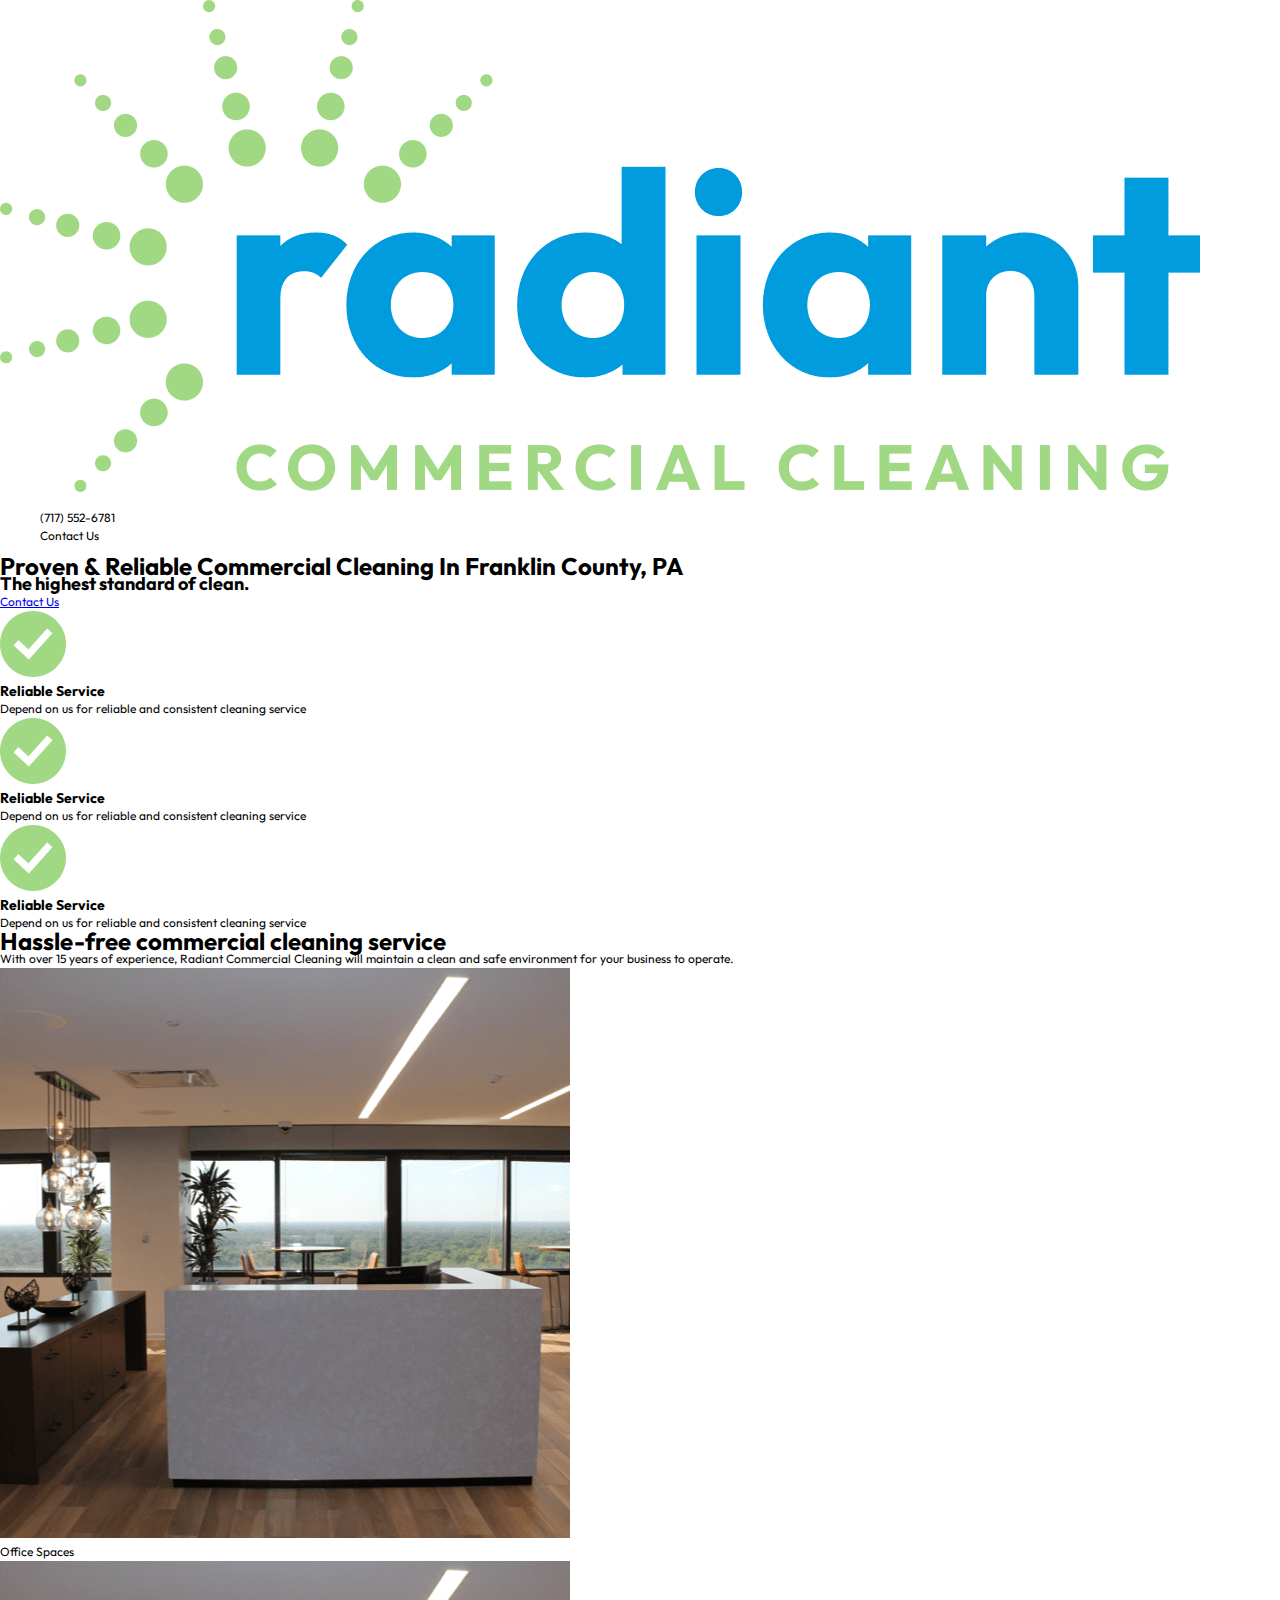
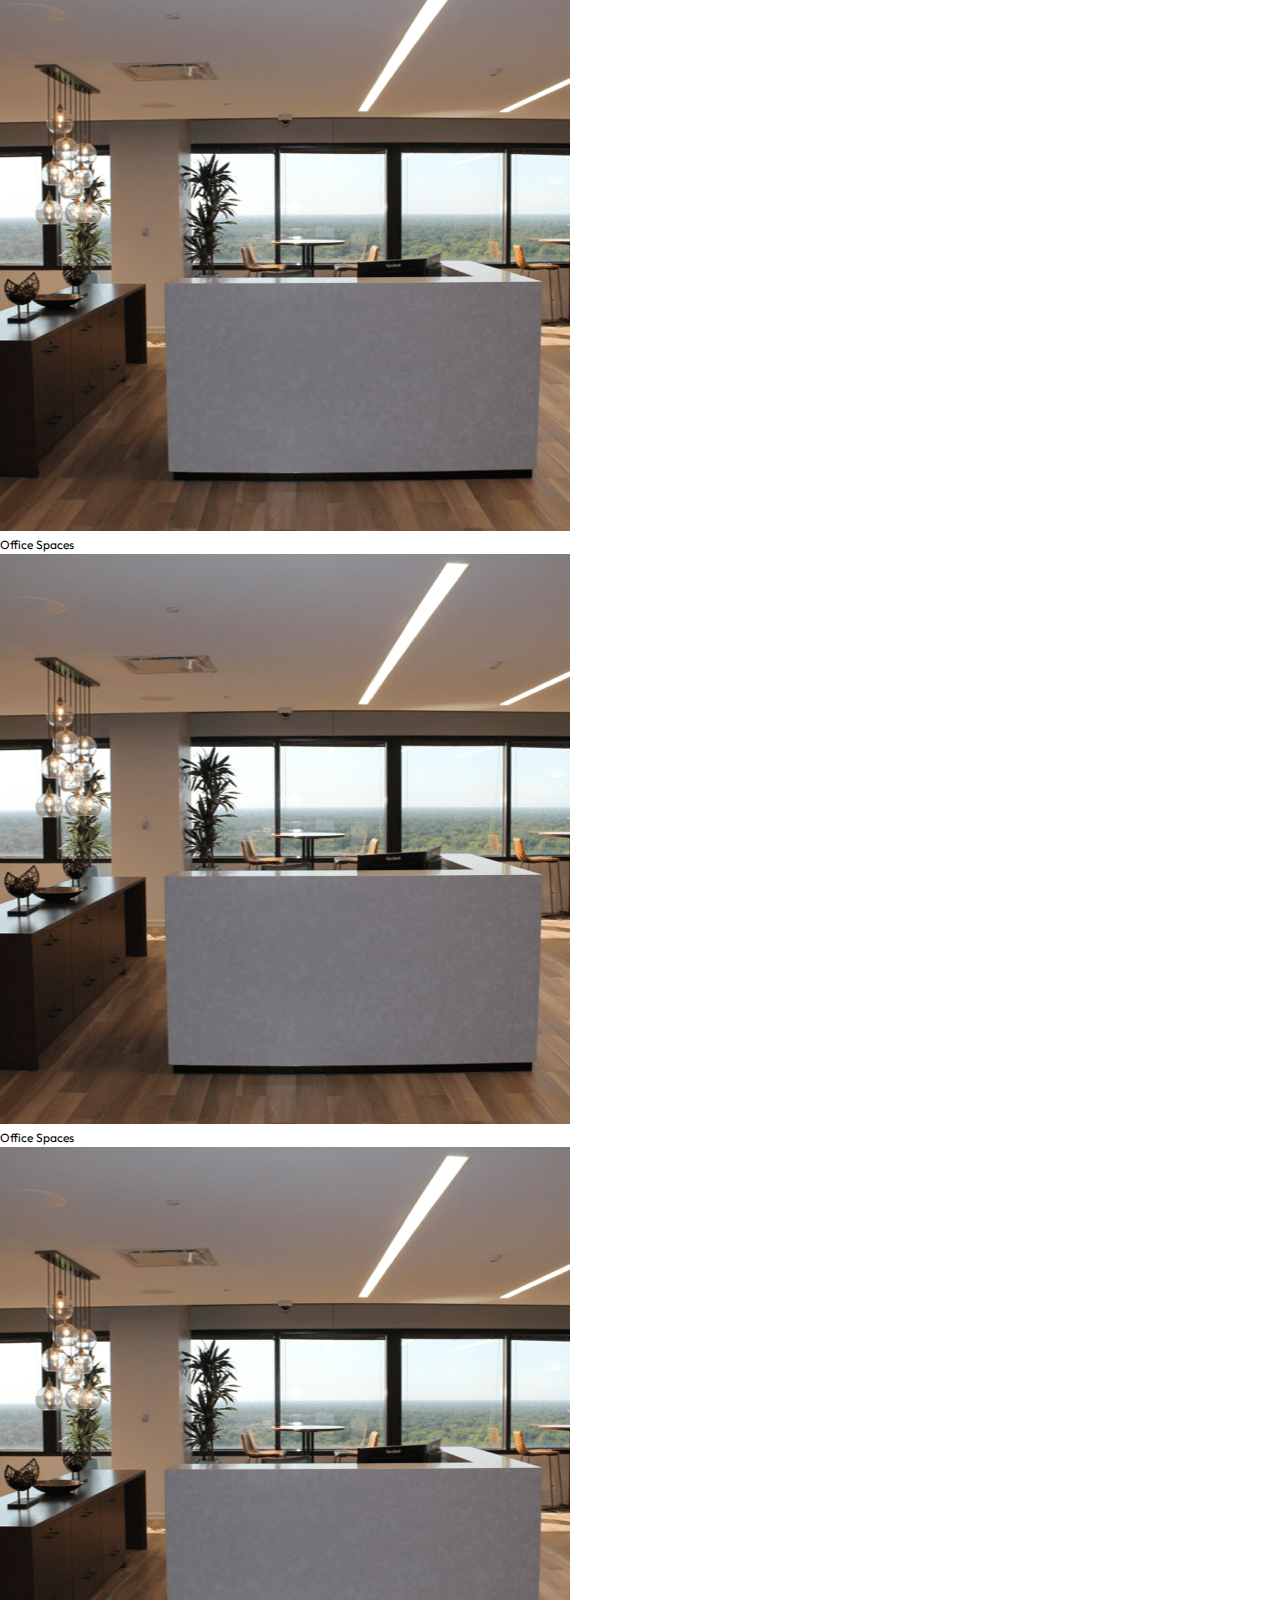
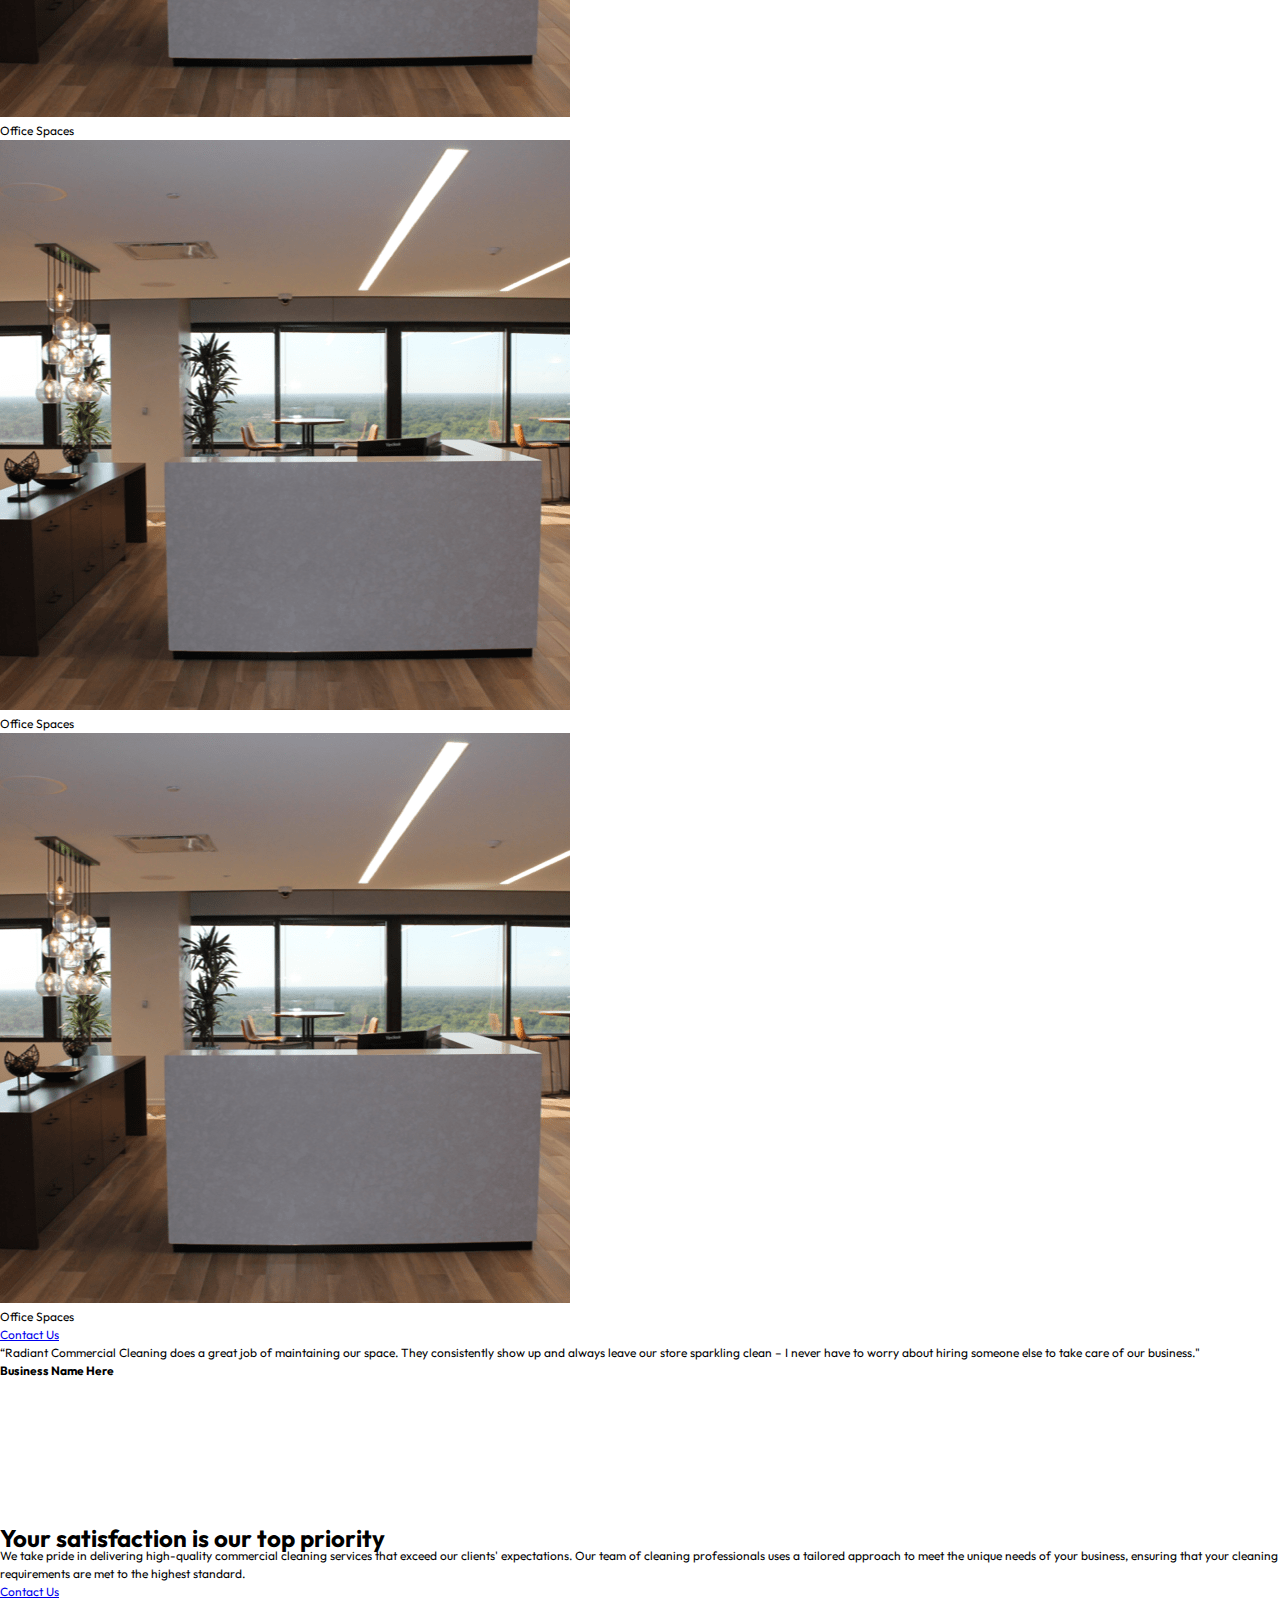
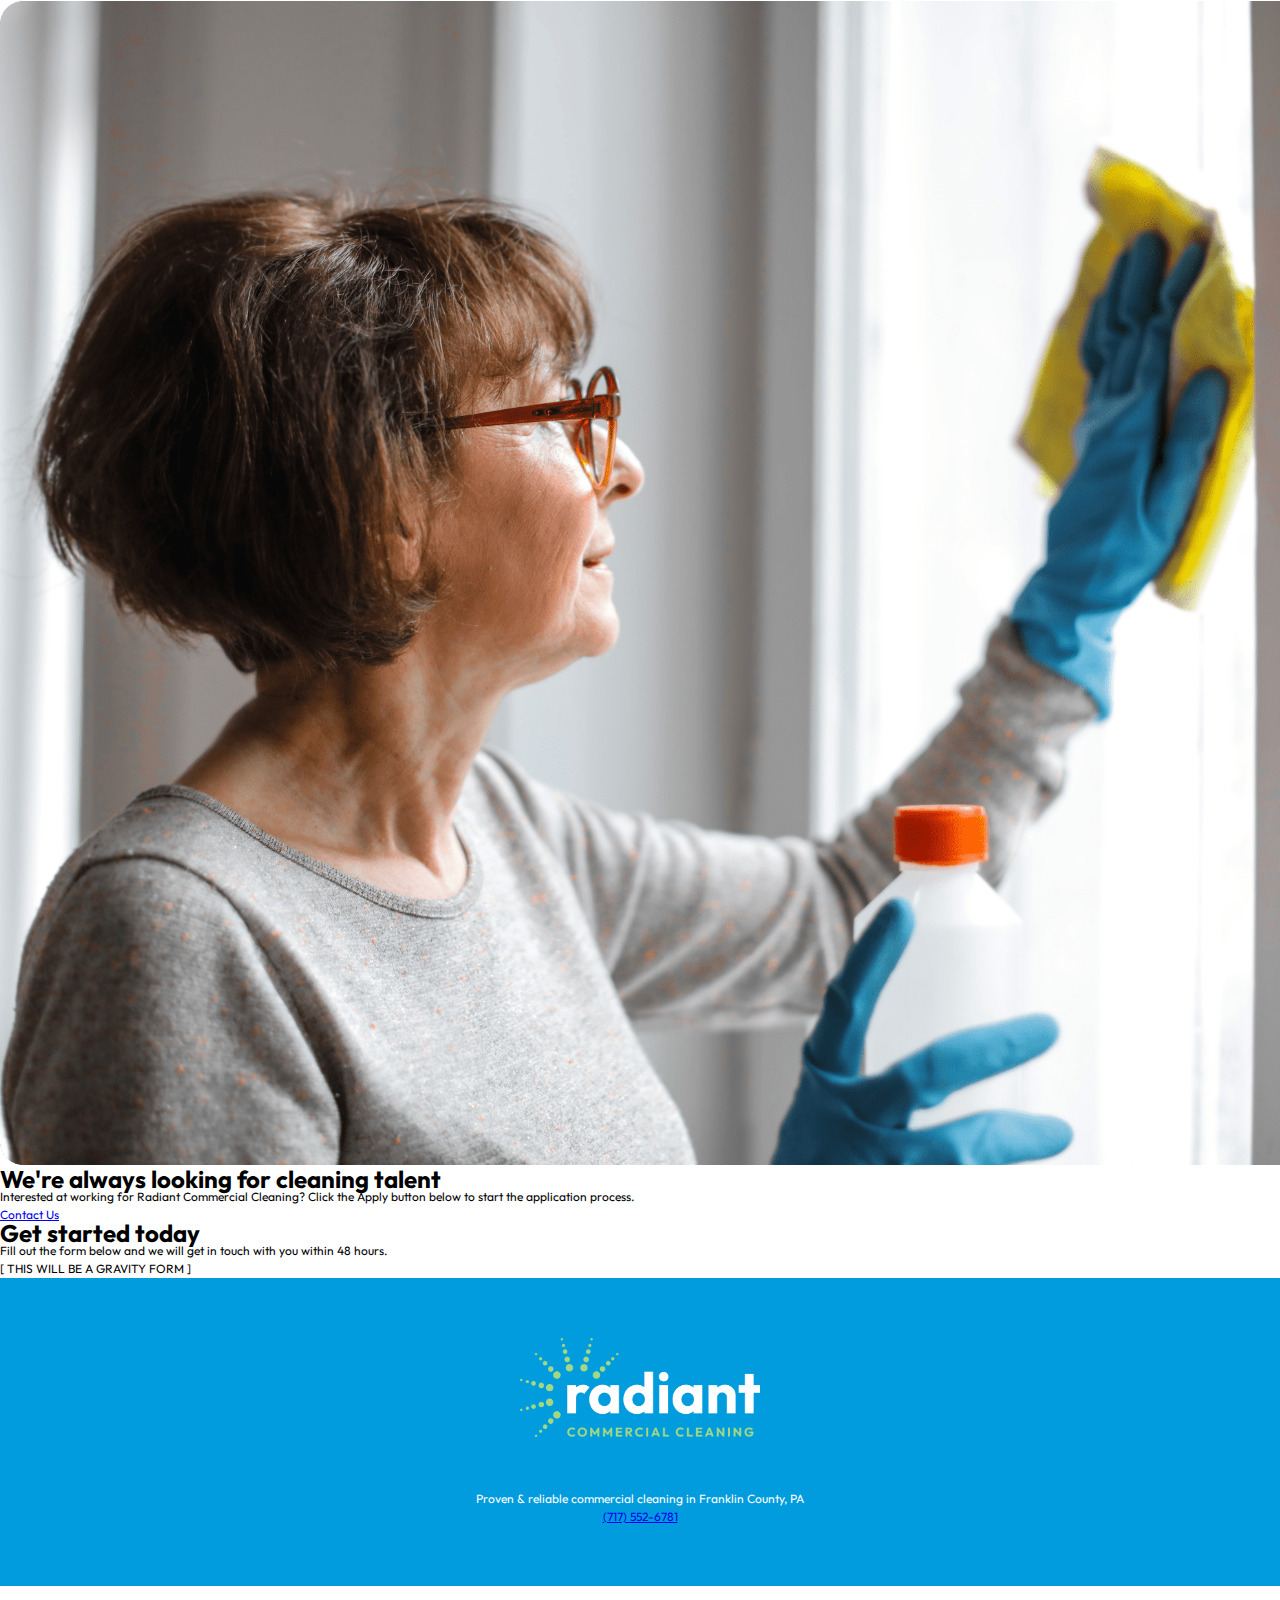
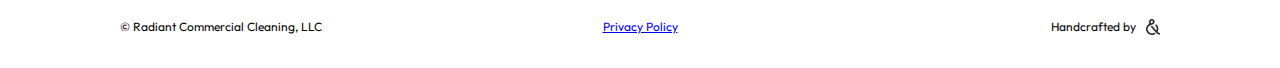
==== temp-html-version/index.html @ 543b8dd4 "Made base html, began styling" ====
<!-- This will never happen again, but since this is one page.
    I wanted to do it in HTML and SCSS first before
    taking a stab at tying in wordpress elements. -->
<!DOCTYPE html>
<html lang="en">
<head>
    <meta name="MobileOptimized" content="width" />
    <meta name="HandheldFriendly" content="True"/>
    <meta name="viewport" content="width=device-width, initial-scale=1.0, user-scalable=0, minimum-scale=1.0, maximum-scale=1.0" />

    <title>Radiant Cleaning</title>

    <link rel="stylesheet" type="text/css" href="/css/reset.css">
    <link rel="stylesheet" type="text/css" href="/css/style.css">

</head>
<body>
    <div class="container-fluid">
        <!-- Begin Header -->
        <header>
            <div class="nav-container">
                <img class="site-nav-logo" src="/images/logo.png">
                <nav>
                    <ul>
                        <li><a>(717) 552-6781</a></li>
                        <li><a>Contact Us</a></li>
                    </ul>
                </nav>
            </div>
            <div class="home-hero-container">
                <div id="home-hero-content-container">
                    <div class="content">
                        <h1>Proven & Reliable Commercial Cleaning In Franklin County, PA</h1>
                        <h2>The highest standard of clean.</h2>
                        <a class="button blue" href="#contact">Contact Us</a>
                    </div>
                </div>
            </div>
        </header>
        <!-- End Header -->

        <!-- Begin Content -->
        <div id="home-features-container">
            <div class="feature">
                <div class="feature-header">
                    <img src="/images/icon-check.png">
                    <h3>Reliable Service</h3>
                </div>
                <div class="feature-content">Depend on us for reliable and consistent cleaning service</div>
            </div>
            <div class="feature">
                <div class="feature-header">
                    <img src="/images/icon-check.png">
                    <h3>Reliable Service</h3>
                </div>
                <div class="feature-content">Depend on us for reliable and consistent cleaning service</div>
            </div>
            <div class="feature">
                <div class="feature-header">
                    <img src="/images/icon-check.png">
                    <h3>Reliable Service</h3>
                </div>
                <div class="feature-content">Depend on us for reliable and consistent cleaning service</div>
            </div>
        </div>

        <div id="home-service-areas-container">
            <h1><b>Hassle-free</b> commercial cleaning service</h1>
            <p>With over 15 years of experience, Radiant Commercial Cleaning will maintain a clean and safe environment for your business to operate.</p>
            <div class="service-areas-container">
                <div class="service-area">
                    <img src="/images/thumbnail.png">
                    <p>Office Spaces</p>
                </div>
                <div class="service-area">
                    <img src="/images/thumbnail.png">
                    <p>Office Spaces</p>
                </div>
                <div class="service-area">
                    <img src="/images/thumbnail.png">
                    <p>Office Spaces</p>
                </div>
                <div class="service-area">
                    <img src="/images/thumbnail.png">
                    <p>Office Spaces</p>
                </div>
                <div class="service-area">
                    <img src="/images/thumbnail.png">
                    <p>Office Spaces</p>
                </div>
                <div class="service-area">
                    <img src="/images/thumbnail.png">
                    <p>Office Spaces</p>
                </div>
            </div>
            <a class="button blue" href="#contact">Contact Us</a>
        </div>

        <div id="home-testimonial-container">
            <div class="slider">
                <div class="slide active">
                    <div class="content">
                        <p>“Radiant Commercial Cleaning does a great job of maintaining our space. They consistently show up and always leave our store sparkling clean – I never have to worry about hiring someone else to take care of our business."</p>
                        <h4>Business Name Here</h4>
                    </div>
                </div>
                <div class="slider-progress-keys">
                    <img src="/images/icon-back.png">
                    <img src="/images/icon-forward.png">
                </div>
            </div>
        </div>

        <div id="home-satisfaction-container">
            <div class="content">
                <h1>Your <b>satisfaction</b> is our top priority</h1>
                <p>We take pride in delivering high-quality commercial cleaning services that exceed our clients' expectations. Our team of cleaning professionals uses a tailored approach to meet the unique needs of your business, ensuring that your cleaning requirements are met to the highest standard.</p>
                <a class="button blue" href="#contact">Contact Us</a>
            </div>
        </div>

        <div id="home-hiring-cta-container">
            <div class="image-background">
                <img src="/images/window-wiper.png">
            </div>
            <div class="content">
                <h1>We're always looking for cleaning talent</h1>
                <p>Interested at working for Radiant Commercial Cleaning? Click the Apply button below to start the application process.</p>
                <a class="button blue" href="#contact">Contact Us</a>
            </div>
        </div>

        <div id="contact">
            <div>
                <h1>Get started <b>today</b></h1>
                <p>Fill out the form below and we will get in touch with you within 48 hours.</p>
                <div id="home-gravity-form">
                    <p>[ THIS WILL BE A GRAVITY FORM ]</p>
                </div>
            </div>
        </div>
        <!-- End Content -->

        <!-- Begin Footer -->
        <footer>
            <div class="footer-top-row">
                <img src="/images/footer-logo.png">
                <p class="address">Proven & reliable commercial cleaning in Franklin County, PA</p>
                <p class="phone"><a class="my-inline-link" href="tel:7175526781">(717) 552-6781</a></p>
            </div>
            <div class="footer-bottom-row">
                <div>
                    <p>© Radiant Commercial Cleaning, LLC</p>
                </div>
                <div class="content aligncenter">
                    <a class="my-inline-link" href="https://google.com">Privacy Policy</a>
                </div>
                <div class="c-and-c-watermark">
                    <p>Handcrafted by</p>
                    <img src="/images/icon-cacpro.png">
                </div>
            </div>
        </footer>
        <!-- End Footer -->
    </div>


    
</body>
</html>
---- css/style.css ----
@import url("https://fonts.googleapis.com/css2?family=Bebas+Neue&family=Outfit&display=swap");
/*
	Body & HTML setup

*/
#full-height {
  display: none;
}

body, html {
  height: 100%;
}

body {
  color: #000000;
  font: 12px/18px "Outfit", sans-serif;
}
body.nav-menu-open {
  position: fixed;
  overflow: hidden;
  left: 0px;
  right: 0px;
}

.container {
  position: relative;
  margin-left: auto;
  margin-right: auto;
  *zoom: 1;
  max-width: 1000px;
  min-width: 0px;
  width: 100%;
}

.container-fluid {
  position: relative;
  margin-left: auto;
  margin-right: auto;
  *zoom: 1;
  width: 100%;
  max-width: 2000px;
  min-width: 320px;
}

.wrap {
  position: relative;
  margin: 0 auto -90px; /* bottom is negative value of .push height */
  min-height: 100%;
  height: auto !important;
  height: 100%;
}

.push {
  height: 90px;
  background: transparent;
} /* footer height plus padding */
.padding {
  padding-left: 20px !important;
  padding-right: 20px !important;
}

.nomargin {
  margin-left: 0px !important;
  margin-right: 0px !important;
}

::-moz-selection { /* Code for Firefox */
  color: white;
  background: #d6d3ab;
}

::selection {
  color: white;
  background: #d6d3ab;
}

:focus {
  outline: 0px none transparent;
}

::-moz-focus-inner {
  border: 0;
  padding: 0;
}

::-webkit-input-placeholder {
  color: #CCC;
}

:-moz-placeholder { /* Firefox 18- */
  color: #CCC;
  opacity: 1;
}

::-moz-placeholder { /* Firefox 19+ */
  color: #CCC;
  opacity: 1;
}

:-ms-input-placeholder {
  color: #CCC;
}

h1, h2, h3, h4, h5, h6, p {
  margin-top: 0px;
  margin-bottom: 0px;
}

input[type=text], input[type=email], input[type=password], input[type=tel], input[type=submit], textarea, select {
  -webkit-appearance: none;
  border-radius: 0px;
}

#preload * {
  -webkit-transition: none !important;
  -moz-transition: none !important;
  -ms-transition: none !important;
  -o-transition: none !important;
}

a, input[type=submit] {
  transition: all 300ms ease-in-out;
}
a:hover, input[type=submit]:hover {
  transition: all 300ms ease-in-out;
}

img {
  max-width: 100%;
}
img.alignright {
  float: right;
  margin: 0 0 1em 1em;
}
img.alignleft {
  float: left;
  margin: 0 1em 1em 0;
}
img.aligncenter {
  display: block;
  margin-left: auto;
  margin-right: auto;
}

.alignright {
  float: right;
}

.alignleft {
  float: left;
}

.aligncenter {
  display: block;
  margin-left: auto;
  margin-right: auto;
}

img {
  max-width: 100%;
}
img:not([src]) {
  visibility: hidden;
}
img.alignright {
  float: right;
  margin: 0 0 1em 1em;
}
img.alignleft {
  float: left;
  margin: 0 1em 1em 0;
}
img.aligncenter {
  display: block;
  margin-left: auto;
  margin-right: auto;
}

.alignright {
  float: right;
}

.alignleft {
  float: left;
}

.aligncenter {
  display: block;
  margin-left: auto;
  margin-right: auto;
}

@media screen and (max-width: 767px) {
  img.alignright, img.alignleft {
    float: none;
    display: block;
    margin: 0 auto 30px;
  }
  .alignright, .alignleft {
    float: none;
    margin: 0 auto 30px;
  }
}
[class^=icon-], [class*=" icon-"] {
  font-family: "icomoon" !important;
  speak: none;
  font-style: normal;
  font-weight: normal;
  font-variant: normal;
  text-transform: none;
  line-height: 1;
  -webkit-font-smoothing: antialiased;
  -moz-osx-font-smoothing: grayscale;
}

.animsition-loading {
  border: none;
  animation-iteration-count: none;
  animation-timing-function: none;
  animation-duration: 0s;
  animation-name: none;
  width: 60px;
}

@media screen and (max-width: 767px) {
  .animatedParent .animated {
    transition-property: none !important;
    animation: none !important;
    transform: none !important;
    opacity: 1;
  }
}
footer {
  text-align: center;
}
footer .footer-top-row {
  color: white;
  background-color: #009cde;
  padding: 60px 0px;
}
footer .footer-top-row img {
  width: 240px;
  margin-bottom: 48px;
}
footer .footer-bottom-row {
  padding: 32px 120px;
  display: flex;
  align-items: center;
  justify-content: space-between;
  background-color: #fff;
  /* Makes each column equal width */
}
footer .footer-bottom-row div:first-child {
  text-align: left;
}
footer .footer-bottom-row div {
  flex: 1;
}
footer .footer-bottom-row .c-and-c-watermark {
  display: flex;
  justify-content: right;
  align-items: center;
  gap: 10px;
}
footer .footer-bottom-row .c-and-c-watermark img {
  width: 14px;
}/*# sourceMappingURL=style.css.map */
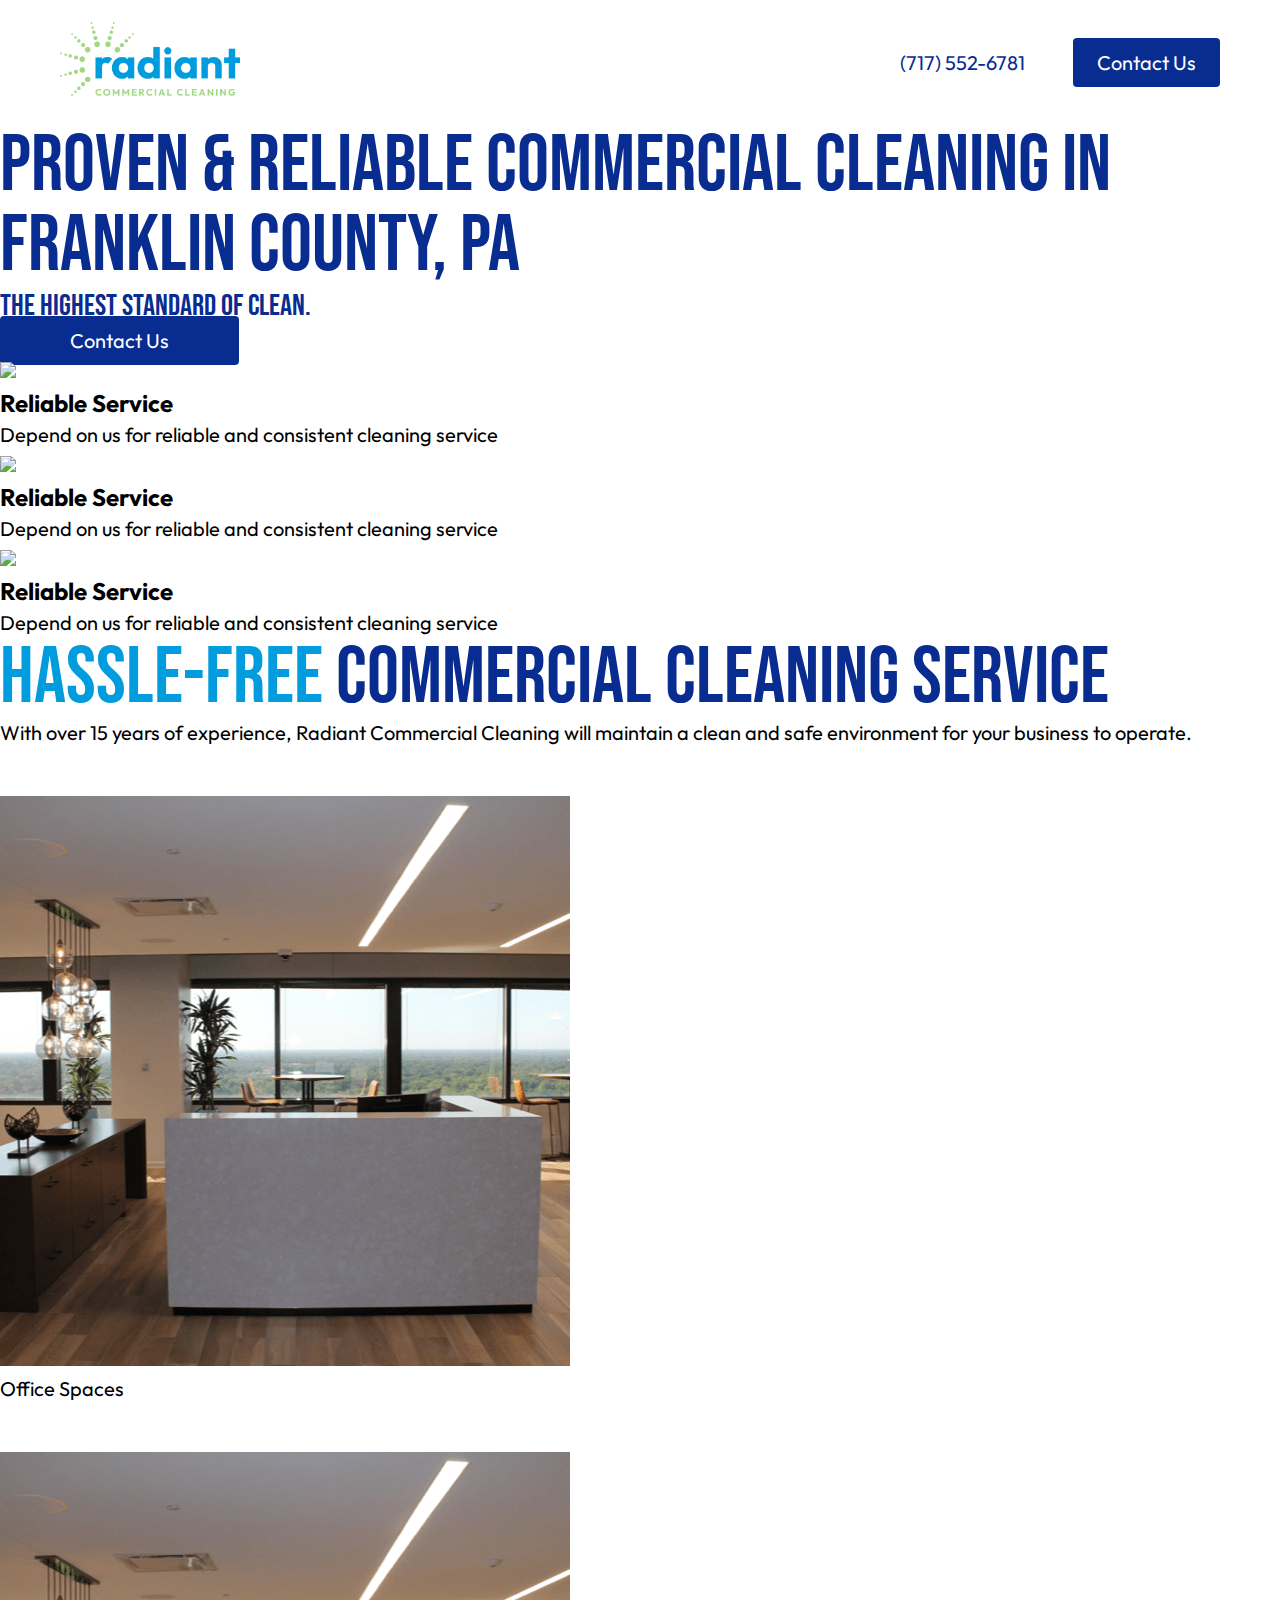
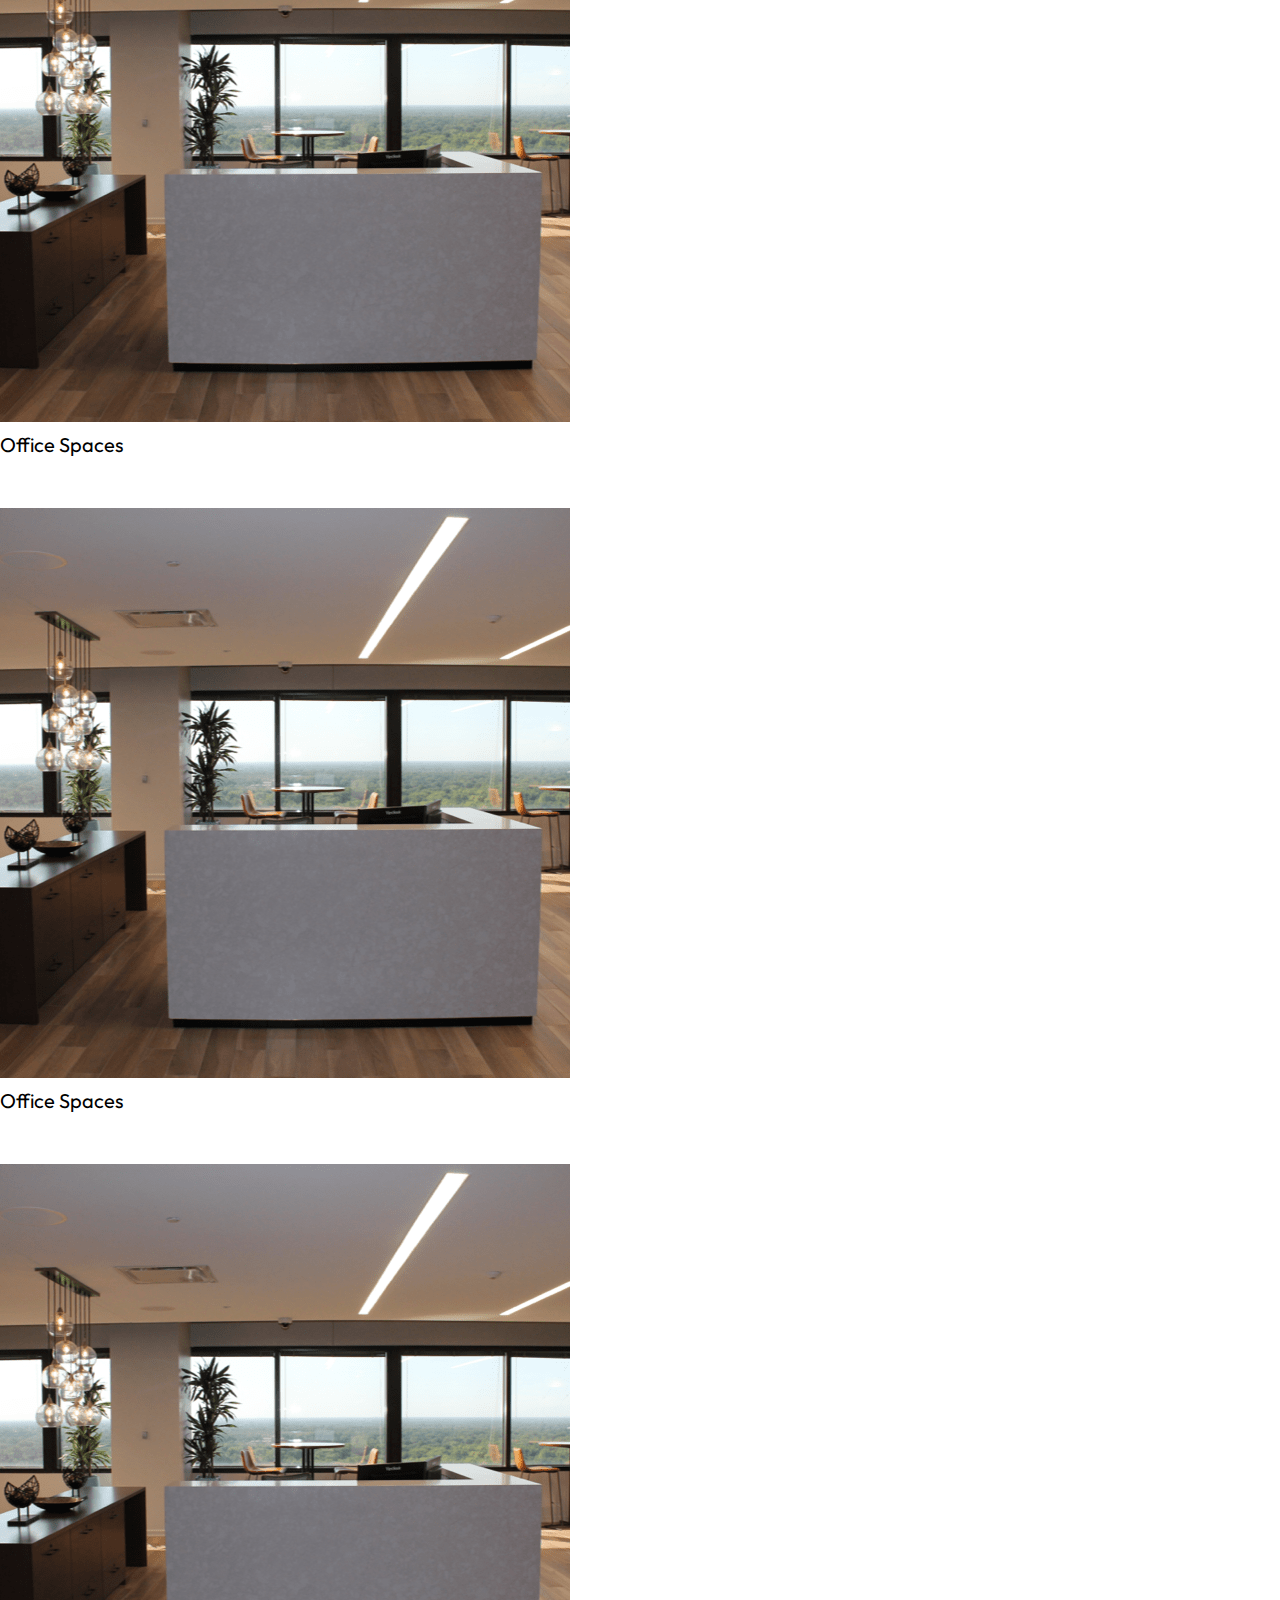
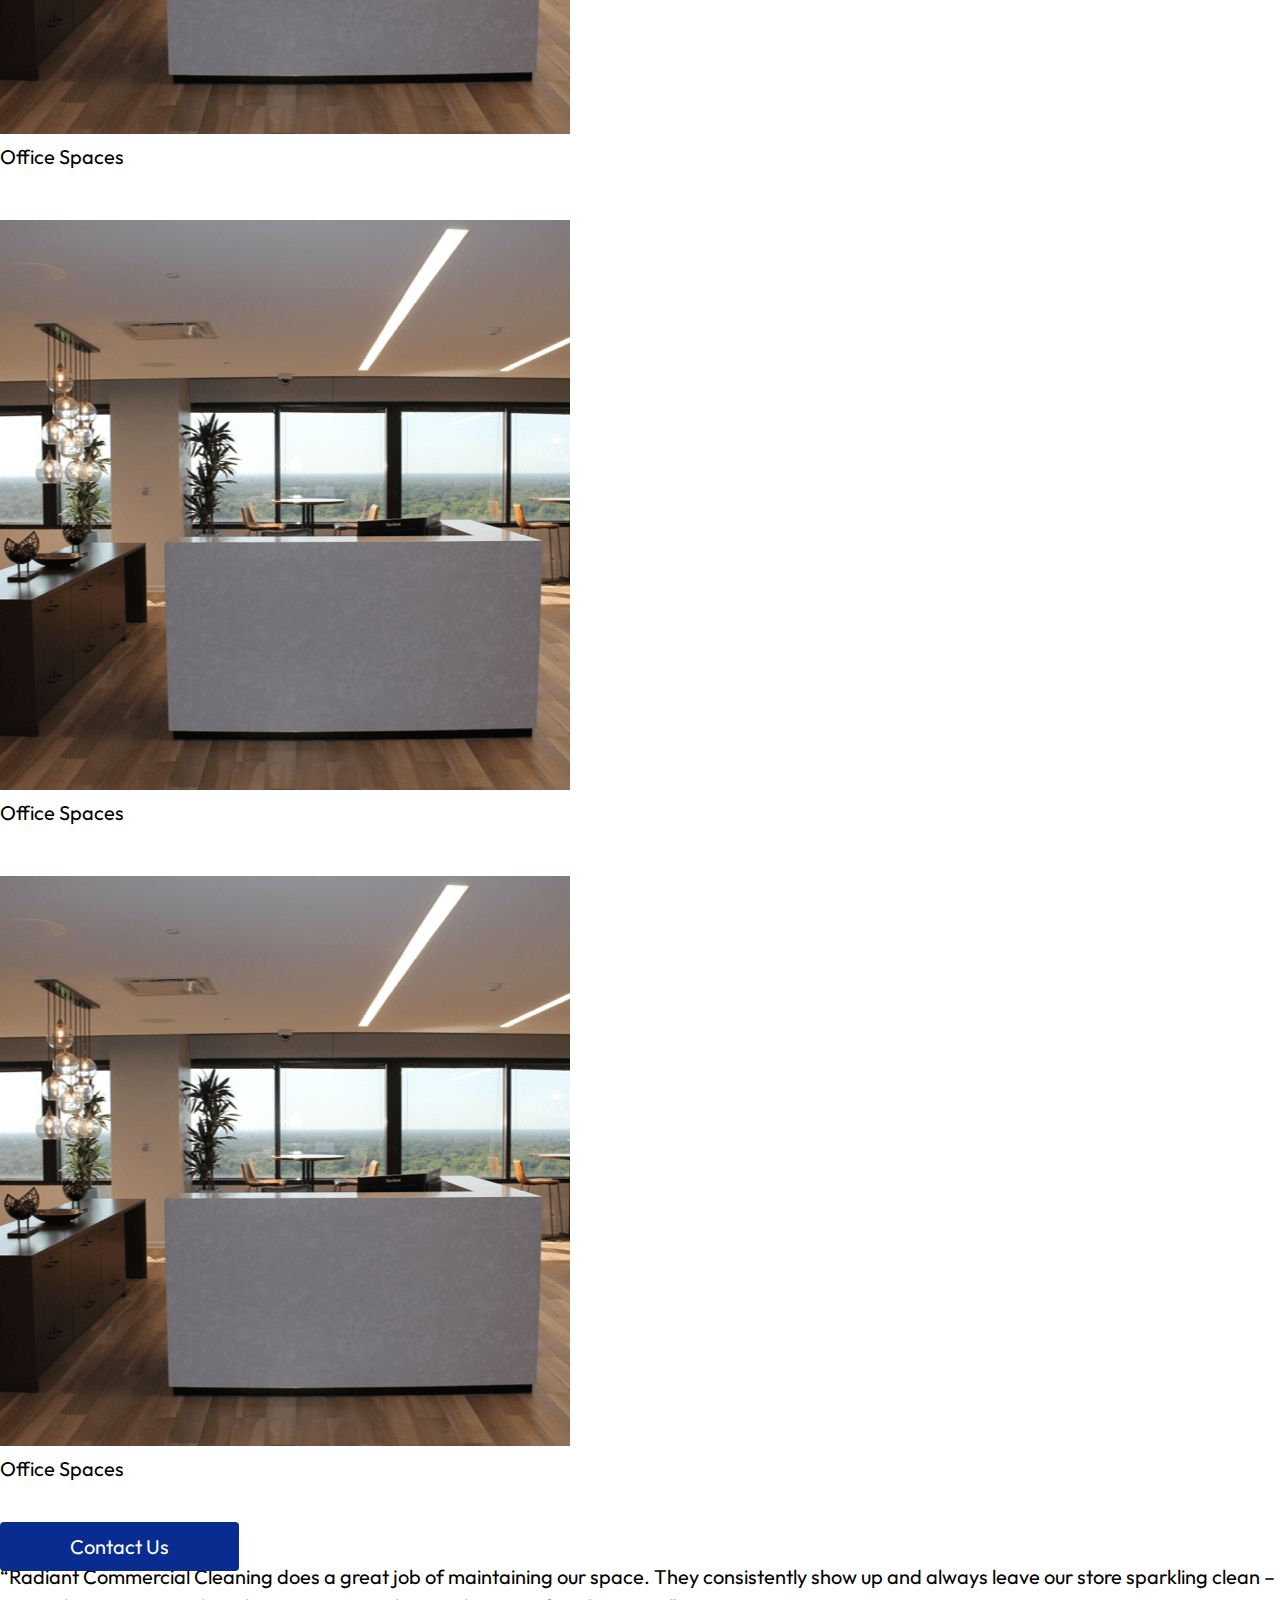
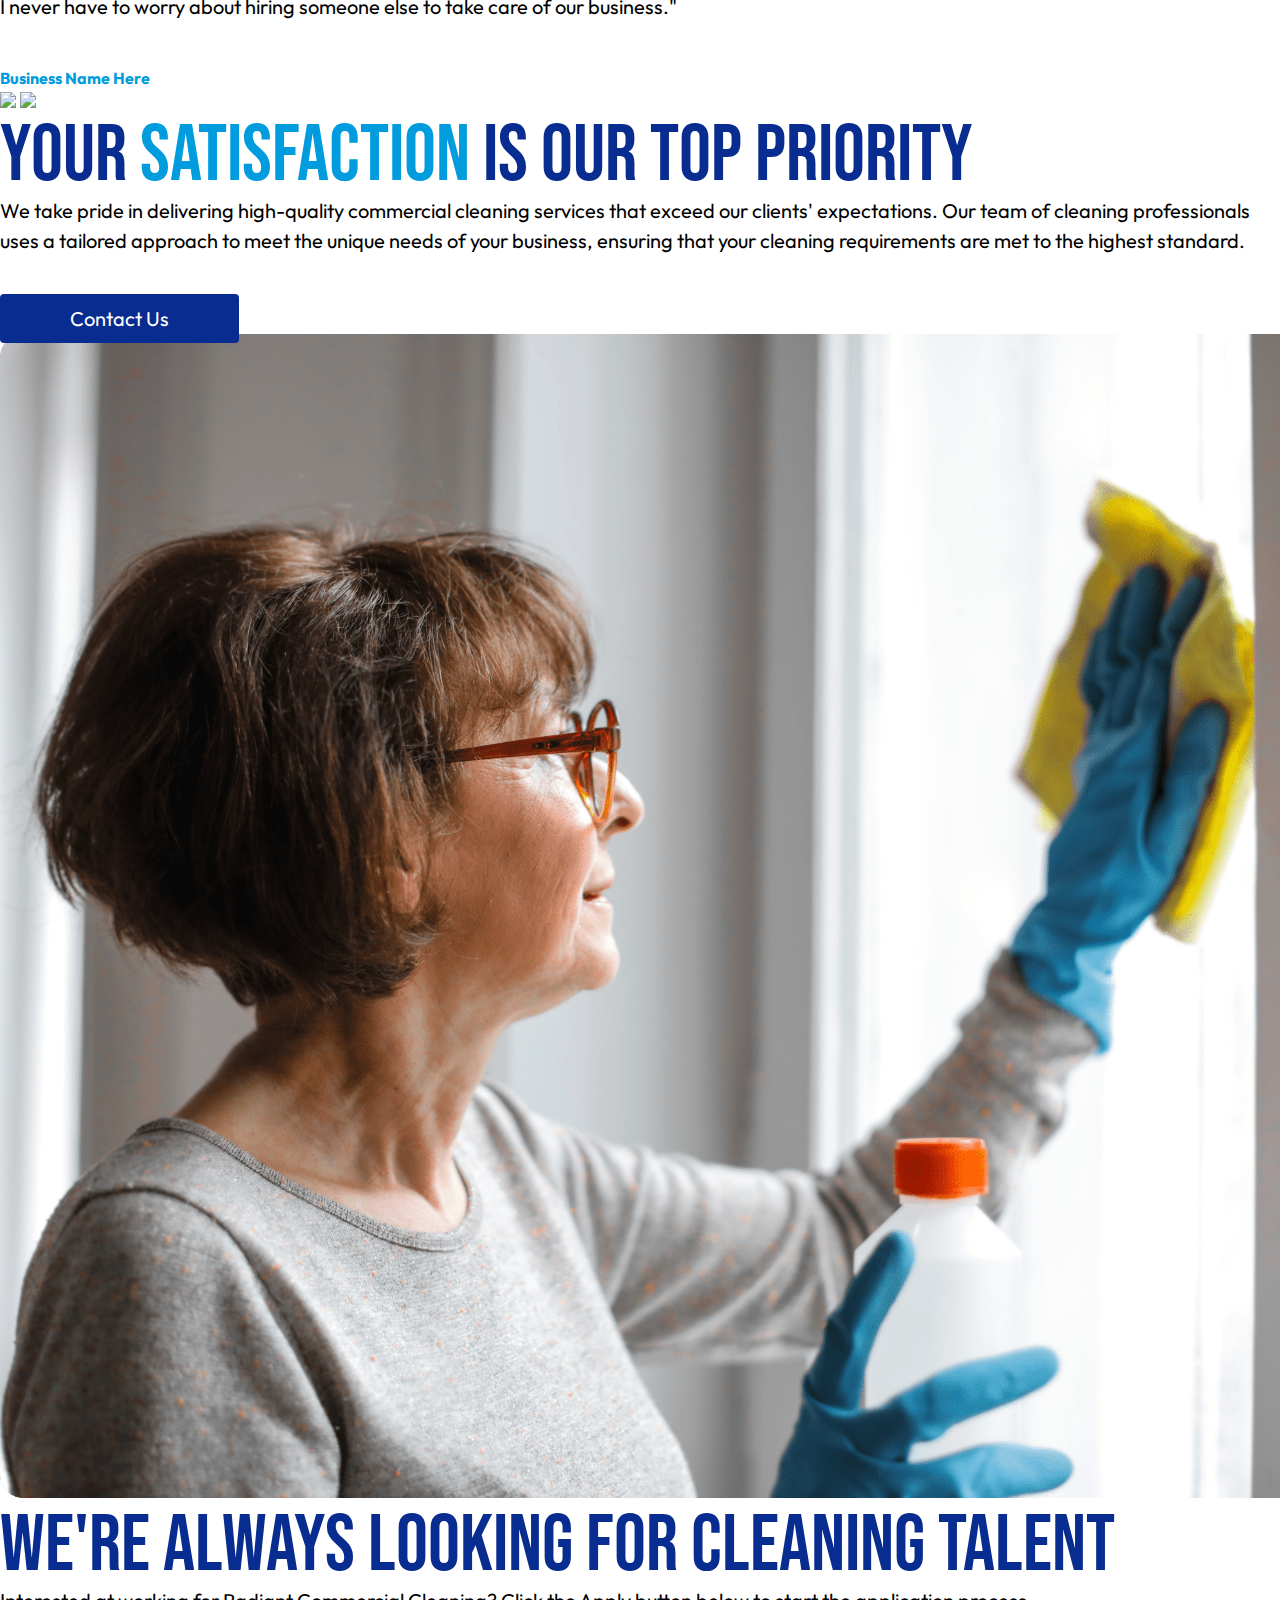
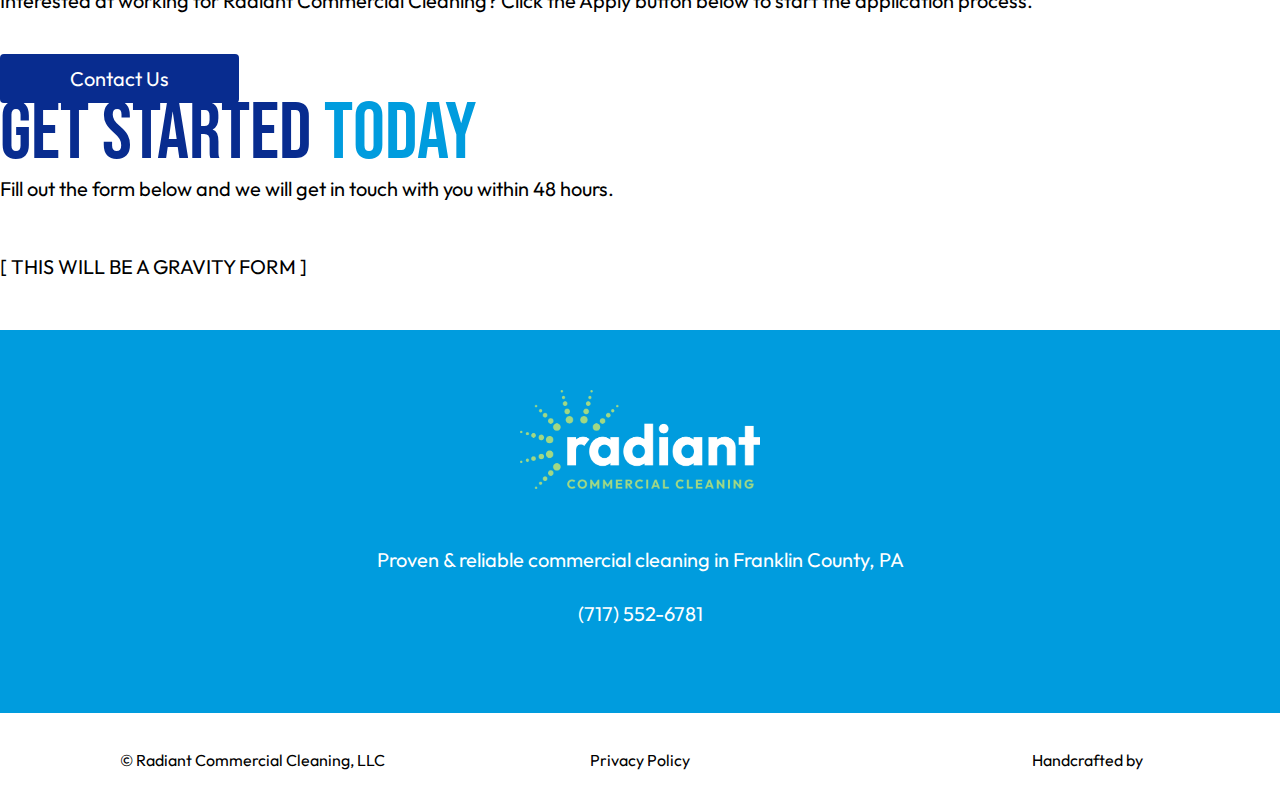
==== commit 52682026: "Footer, nav. Global links, headings, buttons." ====
--- a/temp-html-version/index.html
+++ b/temp-html-version/index.html
@@ -12,34 +12,36 @@
 
     <link rel="stylesheet" type="text/css" href="/css/reset.css">
     <link rel="stylesheet" type="text/css" href="/css/style.css">
-
+    <!-- Icomoon Font Import -->
+    <link rel="stylesheet" href="https://i.icomoon.io/public/b92762f88c/RadiantCommercialCleaning/style.css">
+ 
 </head>
 <body>
-    <div class="container-fluid">
-        <!-- Begin Header -->
-        <header>
-            <div class="nav-container">
-                <img class="site-nav-logo" src="/images/logo.png">
-                <nav>
-                    <ul>
-                        <li><a>(717) 552-6781</a></li>
-                        <li><a>Contact Us</a></li>
-                    </ul>
-                </nav>
-            </div>
-            <div class="home-hero-container">
-                <div id="home-hero-content-container">
-                    <div class="content">
-                        <h1>Proven & Reliable Commercial Cleaning In Franklin County, PA</h1>
-                        <h2>The highest standard of clean.</h2>
-                        <a class="button blue" href="#contact">Contact Us</a>
-                    </div>
+    <!-- Begin Header -->
+    <header class="container-fluid">
+        <div class="nav-container">
+            <a><img class="site-nav-logo" src="/images/logo.png"></a>
+            <nav>
+                <ul>
+                    <li><a>(717) 552-6781</a></li>
+                    <li><a class="button blue">Contact Us</a></li>
+                </ul>
+            </nav>
+        </div>
+        <div class="home-hero-container">
+            <div id="home-hero-content-container">
+                <div class="content">
+                    <h1>Proven & Reliable Commercial Cleaning In Franklin County, PA</h1>
+                    <h2>The highest standard of clean.</h2>
+                    <a class="button blue" href="#contact">Contact Us</a>
                 </div>
             </div>
-        </header>
-        <!-- End Header -->
+        </div>
+    </header>
+    <!-- End Header -->
 
-        <!-- Begin Content -->
+    <!-- Begin Content -->
+    <div class="content container-fluid">
         <div id="home-features-container">
             <div class="feature">
                 <div class="feature-header">
@@ -139,30 +141,29 @@
                 </div>
             </div>
         </div>
-        <!-- End Content -->
+    </div>
+    <!-- End Content -->
 
-        <!-- Begin Footer -->
-        <footer>
-            <div class="footer-top-row">
-                <img src="/images/footer-logo.png">
-                <p class="address">Proven & reliable commercial cleaning in Franklin County, PA</p>
-                <p class="phone"><a class="my-inline-link" href="tel:7175526781">(717) 552-6781</a></p>
+    <!-- Begin Footer -->
+    <footer class="container-fluid">
+        <div class="footer-top-row blue-bkg-color">
+            <img src="/images/footer-logo.png">
+            <p class="address">Proven & reliable commercial cleaning in Franklin County, PA</p>
+            <p class="phone"><a href="tel:7175526781">(717) 552-6781</a></p>
+        </div>
+        <div class="footer-bottom-row">
+            <div>
+                <p>© Radiant Commercial Cleaning, LLC</p>
             </div>
-            <div class="footer-bottom-row">
-                <div>
-                    <p>© Radiant Commercial Cleaning, LLC</p>
-                </div>
-                <div class="content aligncenter">
-                    <a class="my-inline-link" href="https://google.com">Privacy Policy</a>
-                </div>
-                <div class="c-and-c-watermark">
-                    <p>Handcrafted by</p>
-                    <img src="/images/icon-cacpro.png">
-                </div>
+            <div class="content aligncenter">
+                <a href="https://google.com">Privacy Policy</a>
             </div>
-        </footer>
-        <!-- End Footer -->
-    </div>
+            <div class="c-and-c-watermark">
+                <a href="https://cacpro.com/" target="_blank">Handcrafted by<span class="icon-cacpro" aria-hidden="true"></span></a>
+            </div>
+        </div>
+    </footer>
+    <!-- End Footer -->
 
 
     
--- a/css/style.css
+++ b/css/style.css
@@ -13,7 +13,7 @@
 
 body {
   color: #000000;
-  font: 12px/18px "Outfit", sans-serif;
+  font: 20px/30px "Outfit", sans-serif;
 }
 body.nav-menu-open {
   position: fixed;
@@ -230,38 +230,183 @@
     opacity: 1;
   }
 }
+.content p {
+  margin-bottom: 48px;
+}
+
+/** 
+ Background Colors 
+*/
+.blue-bkg-color {
+  background-color: #009cde;
+}
+
+.blue-dark-bkg-color {
+  background-color: #082c8f;
+}
+
+.blue-bkg-color h1, .blue-bkg-color p,
+.blue-dark-bkg-color h1,
+.blue-dark-bkg-color p {
+  color: #fff;
+}
+.blue-bkg-color h1 b, .blue-bkg-color p b,
+.blue-dark-bkg-color h1 b,
+.blue-dark-bkg-color p b {
+  color: #fff;
+}
+.blue-bkg-color a::before,
+.blue-dark-bkg-color a::before {
+  background-color: #fff;
+}
+
+/**
+ Headings 1 to 6 
+*/
+h1, h2 {
+  color: #082c8f;
+  font-family: "Bebas Neue", sans-serif;
+  font-weight: normal;
+}
+
+h1 {
+  font-size: 80px;
+  line-height: 80px;
+}
+h1 b {
+  color: #009cde;
+  font-weight: normal;
+}
+
+h2 {
+  font-size: 30px;
+  line-height: 40px;
+}
+
+h3 {
+  font-size: 24px;
+  line-height: 34px;
+}
+
+h4 {
+  font-size: 16px;
+  line-height: 16px;
+  text-transform: capitalize;
+  color: #009cde;
+}
+
+/**
+ Basic Inline Links (a tag)
+*/
+a {
+  position: relative;
+  color: inherit;
+  cursor: pointer;
+  text-decoration: none;
+}
+a::before {
+  content: " ";
+  position: absolute;
+  background-color: #252525;
+  width: 0%;
+  height: 1px;
+  bottom: 0px;
+  left: 0px;
+  transition: all 0.4s ease-in-out;
+}
+a:hover::before {
+  width: 100%;
+}
+
+/**
+ Button Links (a tag with button class)
+*/
+a.button,
+a.blue {
+  color: #fff;
+  background-color: #082c8f;
+}
+a.button:hover,
+a.blue:hover {
+  background-color: #244bb7;
+}
+
+a.button {
+  padding: 12px 70px;
+  border-radius: 4px;
+  text-align: center;
+  min-width: 240px;
+}
+a.button:hover::before {
+  width: 0%;
+}
+
+/**
+ Icons (Icomoon)
+*/
+.icon-cacpro::before {
+  content: "\e904";
+  padding-left: 5px;
+}
+
+.nav-container {
+  height: 100px;
+  background-color: #fff;
+  display: flex;
+  align-items: center;
+  justify-content: space-between;
+  padding: 13px 60px;
+}
+.nav-container img {
+  height: 74px;
+}
+.nav-container a:hover::before {
+  width: 0px;
+}
+.nav-container nav {
+  color: #082c8f;
+}
+.nav-container nav ul {
+  display: flex;
+  gap: 48px;
+}
+.nav-container nav ul a.button {
+  padding: 12px 24px;
+}
+
 footer {
   text-align: center;
 }
 footer .footer-top-row {
-  color: white;
-  background-color: #009cde;
   padding: 60px 0px;
+}
+footer .footer-top-row p {
+  margin-bottom: 24px;
 }
 footer .footer-top-row img {
   width: 240px;
   margin-bottom: 48px;
 }
 footer .footer-bottom-row {
+  font-size: 16px;
   padding: 32px 120px;
   display: flex;
   align-items: center;
   justify-content: space-between;
-  background-color: #fff;
   /* Makes each column equal width */
+}
+footer .footer-bottom-row div {
+  flex: 1;
 }
 footer .footer-bottom-row div:first-child {
   text-align: left;
 }
-footer .footer-bottom-row div {
-  flex: 1;
-}
-footer .footer-bottom-row .c-and-c-watermark {
-  display: flex;
-  justify-content: right;
-  align-items: center;
-  gap: 10px;
-}
-footer .footer-bottom-row .c-and-c-watermark img {
-  width: 14px;
+footer .footer-bottom-row div:last-child {
+  text-align: right;
+}
+footer .footer-bottom-row a:hover {
+  opacity: 60%;
+}
+footer .footer-bottom-row a:hover::before {
+  width: 0%;
 }/*# sourceMappingURL=style.css.map */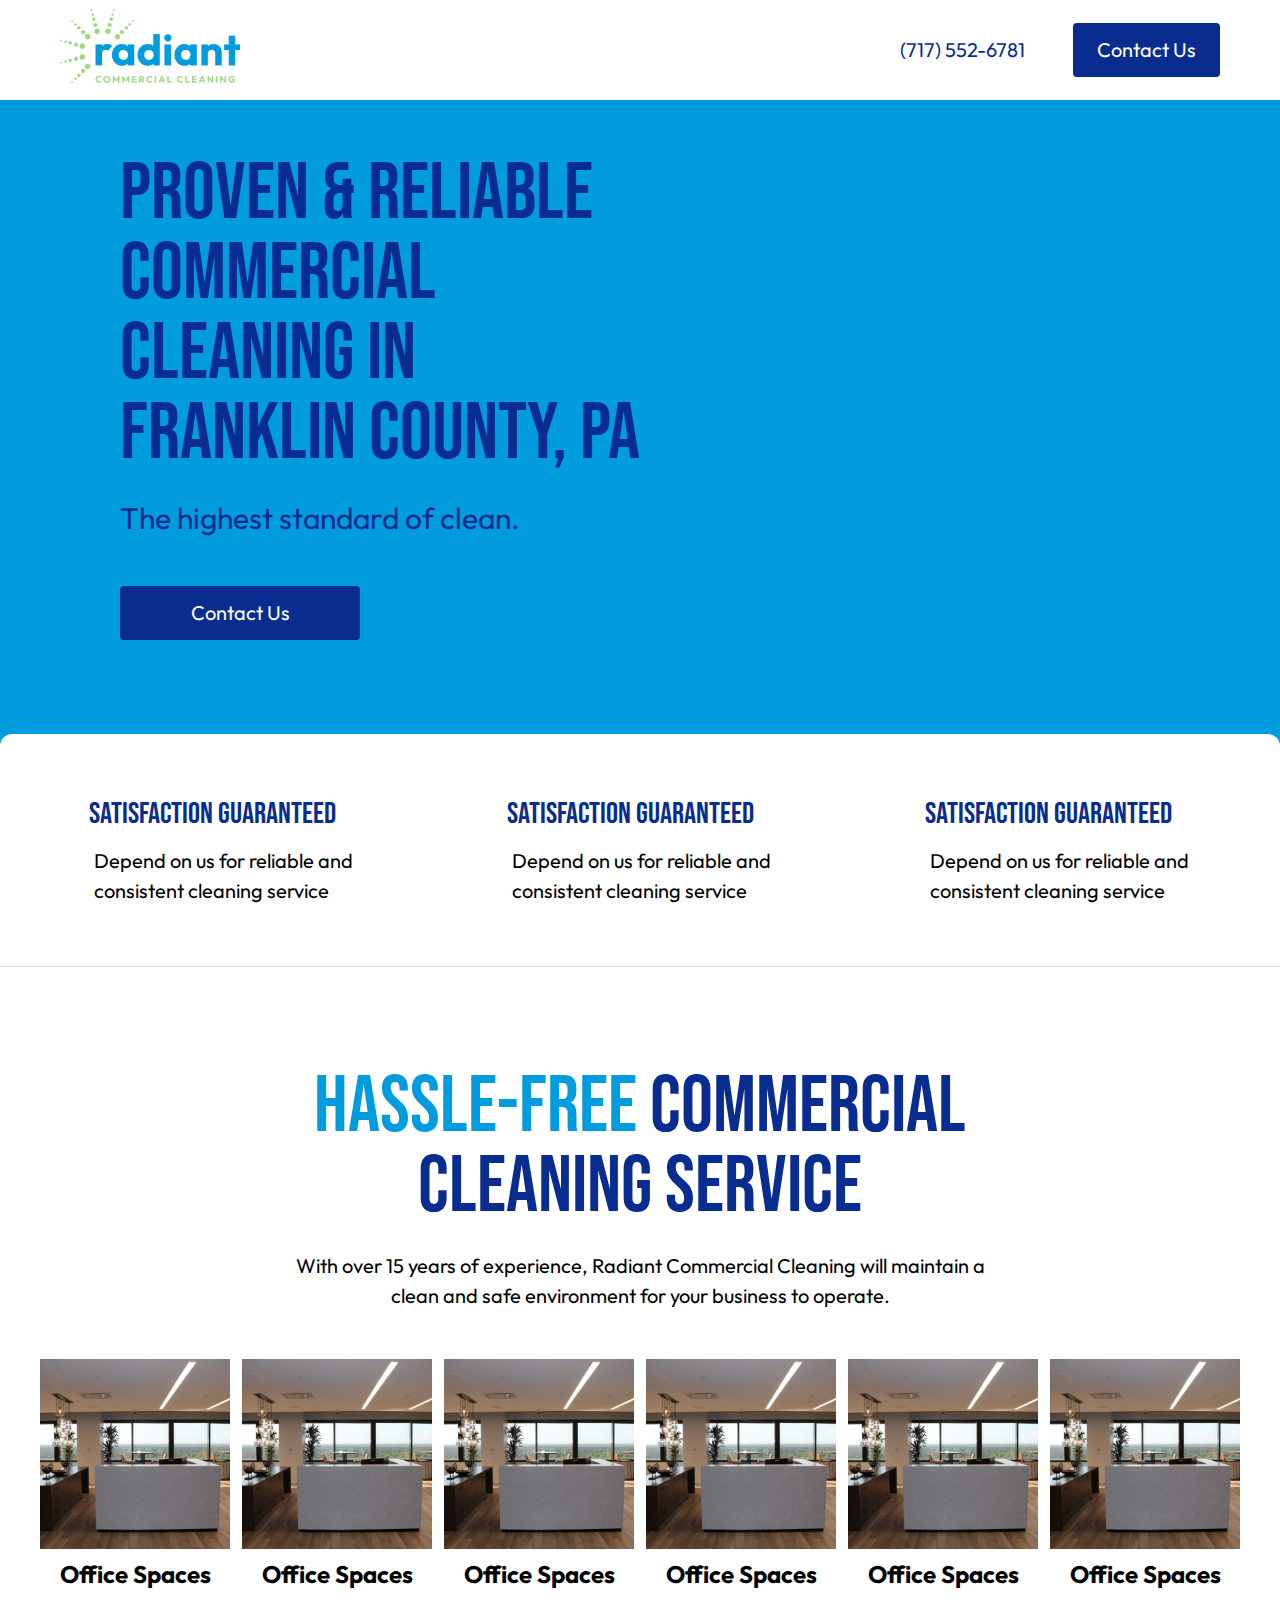
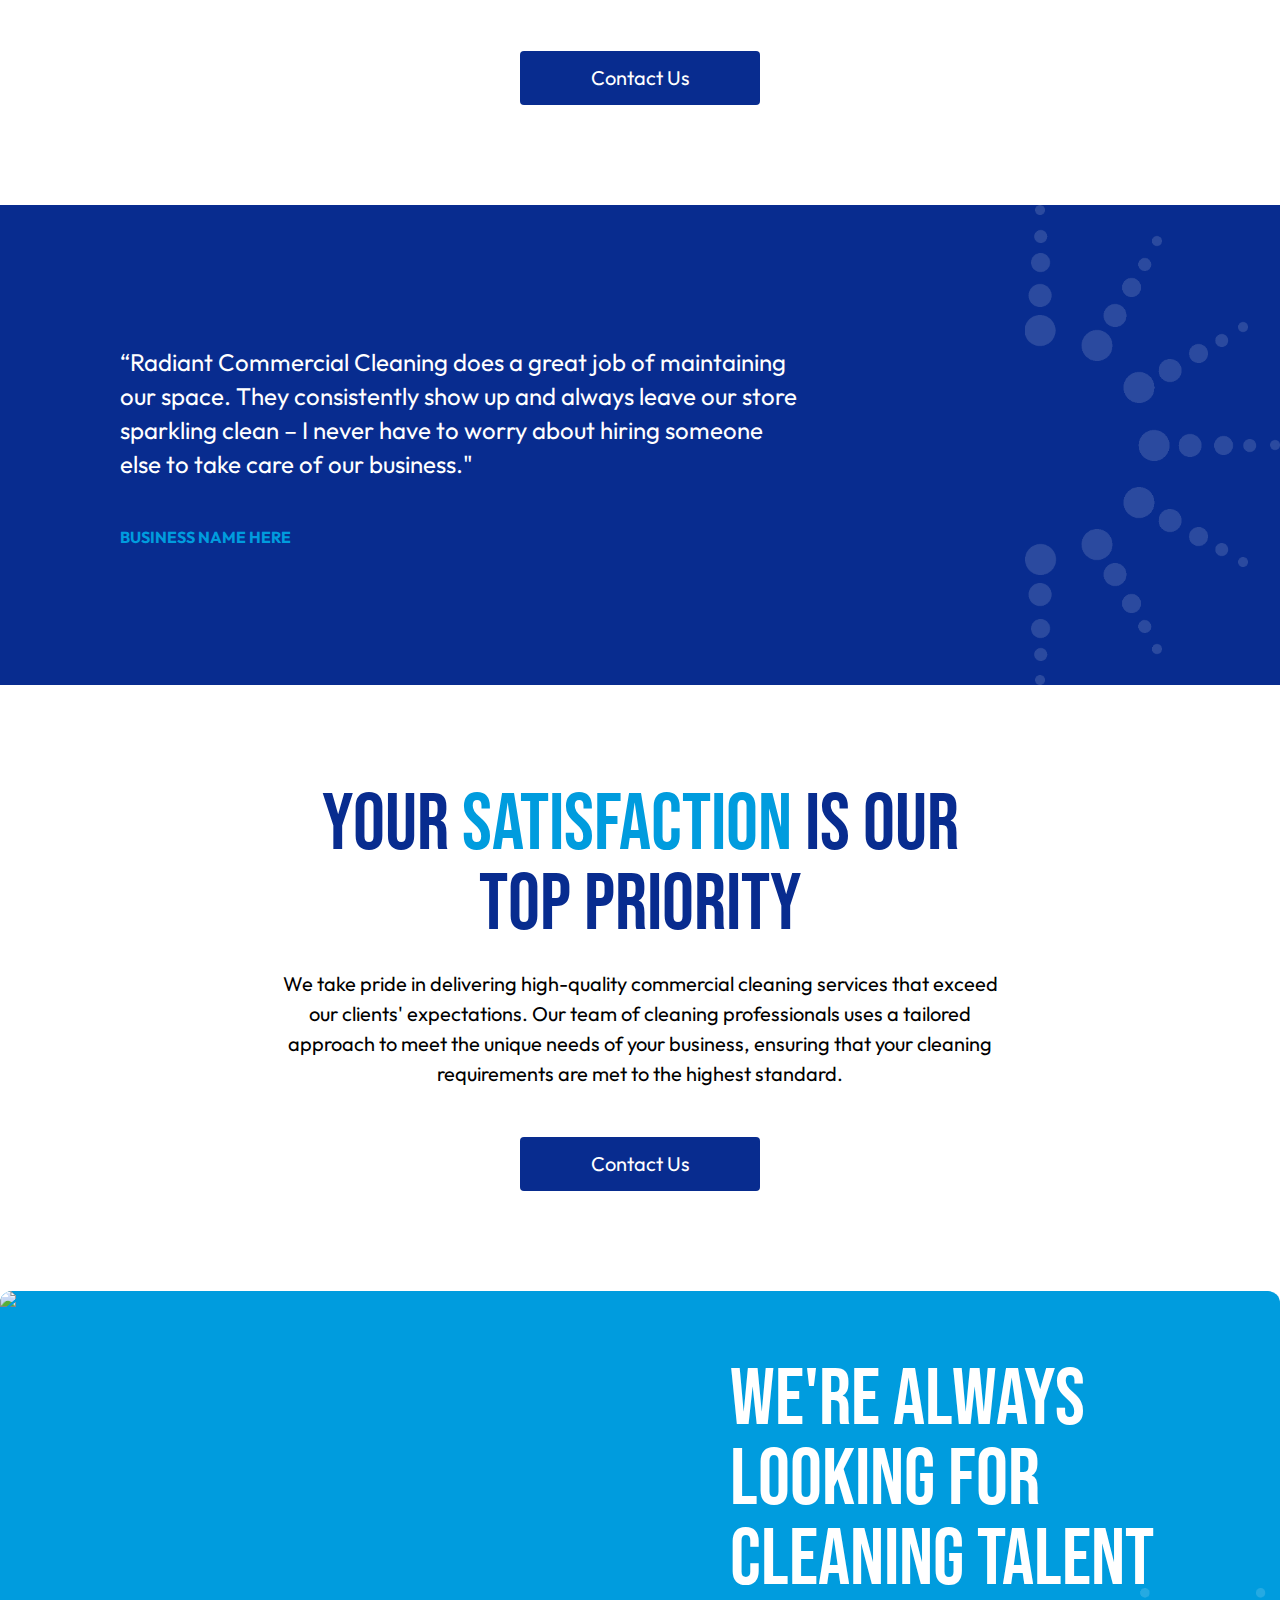
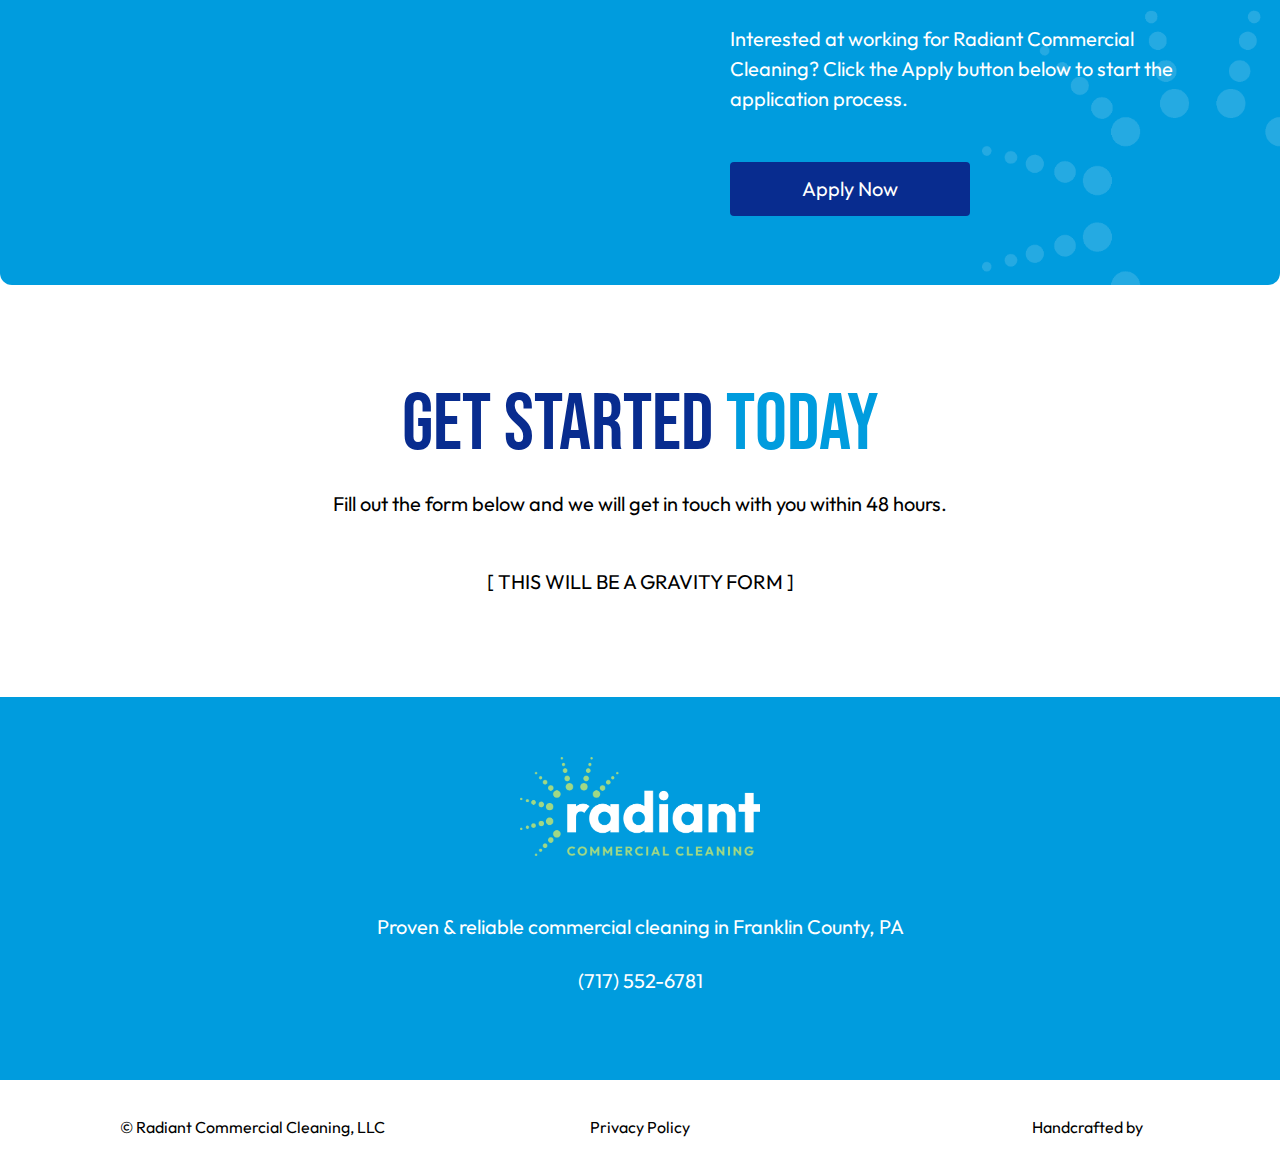
==== commit 3f5efe41: "Added desktop styles, works with all browsers" ====
--- a/temp-html-version/index.html
+++ b/temp-html-version/index.html
@@ -18,21 +18,21 @@
 </head>
 <body>
     <!-- Begin Header -->
+    <div class="nav-container">
+        <a><img class="site-nav-logo" src="/images/logo.png"></a>
+        <nav>
+            <ul>
+                <li><a>(717) 552-6781</a></li>
+                <li><a class="button blue" href="#contact">Contact Us</a></li>
+            </ul>
+        </nav>
+    </div>
     <header class="container-fluid">
-        <div class="nav-container">
-            <a><img class="site-nav-logo" src="/images/logo.png"></a>
-            <nav>
-                <ul>
-                    <li><a>(717) 552-6781</a></li>
-                    <li><a class="button blue">Contact Us</a></li>
-                </ul>
-            </nav>
-        </div>
-        <div class="home-hero-container">
+        <div class="home-hero-container" style="background-image: url('/images/header-hero-img.png');">
             <div id="home-hero-content-container">
-                <div class="content">
+                <div class="wp-content">
                     <h1>Proven & Reliable Commercial Cleaning In Franklin County, PA</h1>
-                    <h2>The highest standard of clean.</h2>
+                    <p>The highest standard of clean.</p>
                     <a class="button blue" href="#contact">Contact Us</a>
                 </div>
             </div>
@@ -42,34 +42,38 @@
 
     <!-- Begin Content -->
     <div class="content container-fluid">
-        <div id="home-features-container">
+        <div id="home-features-container" class="container-large">
             <div class="feature">
                 <div class="feature-header">
-                    <img src="/images/icon-check.png">
-                    <h3>Reliable Service</h3>
+                    <h2><span class="icon-check" aria-hidden="true"></span></h2>
+                    <h2>Satisfaction Guaranteed</h2>
                 </div>
-                <div class="feature-content">Depend on us for reliable and consistent cleaning service</div>
+                <p class="feature-content">Depend on us for reliable and consistent cleaning service</p>
             </div>
             <div class="feature">
                 <div class="feature-header">
-                    <img src="/images/icon-check.png">
-                    <h3>Reliable Service</h3>
+                    <h2><span class="icon-check" aria-hidden="true"></span></h2>
+                    <h2>Satisfaction Guaranteed</h2>
                 </div>
-                <div class="feature-content">Depend on us for reliable and consistent cleaning service</div>
+                <p class="feature-content">Depend on us for reliable and consistent cleaning service</p>
             </div>
             <div class="feature">
                 <div class="feature-header">
-                    <img src="/images/icon-check.png">
-                    <h3>Reliable Service</h3>
+                    <h2><span class="icon-check" aria-hidden="true"></span></h2>
+                    <h2>Satisfaction Guaranteed</h2>
                 </div>
-                <div class="feature-content">Depend on us for reliable and consistent cleaning service</div>
+                <p class="feature-content">Depend on us for reliable and consistent cleaning service</p>
             </div>
         </div>
 
         <div id="home-service-areas-container">
-            <h1><b>Hassle-free</b> commercial cleaning service</h1>
-            <p>With over 15 years of experience, Radiant Commercial Cleaning will maintain a clean and safe environment for your business to operate.</p>
-            <div class="service-areas-container">
+            <div class="container">
+                <div class="wp-content">
+                    <h1><b>Hassle-free</b> commercial cleaning service</h1>
+                    <p>With over 15 years of experience, Radiant Commercial Cleaning will maintain a clean and safe environment for your business to operate.</p>
+                </div>
+            </div>
+            <div class="service-areas-container container-large">
                 <div class="service-area">
                     <img src="/images/thumbnail.png">
                     <p>Office Spaces</p>
@@ -98,42 +102,46 @@
             <a class="button blue" href="#contact">Contact Us</a>
         </div>
 
-        <div id="home-testimonial-container">
+        <div id="home-testimonial-container" class="blue-dark-bkg-color">
             <div class="slider">
                 <div class="slide active">
-                    <div class="content">
-                        <p>“Radiant Commercial Cleaning does a great job of maintaining our space. They consistently show up and always leave our store sparkling clean – I never have to worry about hiring someone else to take care of our business."</p>
+                    <div class="wp-content">
+                        <h3>“Radiant Commercial Cleaning does a great job of maintaining our space. They consistently show up and always leave our store sparkling clean – I never have to worry about hiring someone else to take care of our business."</h3>
                         <h4>Business Name Here</h4>
                     </div>
                 </div>
                 <div class="slider-progress-keys">
-                    <img src="/images/icon-back.png">
-                    <img src="/images/icon-forward.png">
+                    <button><span class="icon-back-arrow" aria-hidden="true"></span></button>
+                    <button><span class="icon-forward-arrow" aria-hidden="true"></span></button>
                 </div>
             </div>
+            <img class="gleam" src="/images/gleam-180.png" />
         </div>
 
-        <div id="home-satisfaction-container">
-            <div class="content">
+        <div id="home-satisfaction-container" class="container">
+            <div class="wp-content">
                 <h1>Your <b>satisfaction</b> is our top priority</h1>
                 <p>We take pride in delivering high-quality commercial cleaning services that exceed our clients' expectations. Our team of cleaning professionals uses a tailored approach to meet the unique needs of your business, ensuring that your cleaning requirements are met to the highest standard.</p>
                 <a class="button blue" href="#contact">Contact Us</a>
             </div>
         </div>
 
-        <div id="home-hiring-cta-container">
-            <div class="image-background">
-                <img src="/images/window-wiper.png">
+        <div id="home-hiring-cta-container" class="blue-bkg-color container-large">
+            <div class="hiring-image-container">
+                <img src="/images/header-hero-img.png">
             </div>
-            <div class="content">
-                <h1>We're always looking for cleaning talent</h1>
-                <p>Interested at working for Radiant Commercial Cleaning? Click the Apply button below to start the application process.</p>
-                <a class="button blue" href="#contact">Contact Us</a>
+            <div class="hiring-content">
+                <div class="wp-content">
+                    <h1>We're always looking for cleaning talent</h1>
+                    <p>Interested at working for Radiant Commercial Cleaning? Click the Apply button below to start the application process.</p>
+                    <a class="button blue" href="">Apply Now</a>
+                </div>
+                <img class="gleam" src="/images/gleam-90.png" />
             </div>
         </div>
 
-        <div id="contact">
-            <div>
+        <div id="contact" class="container">
+            <div class="wp-content">
                 <h1>Get started <b>today</b></h1>
                 <p>Fill out the form below and we will get in touch with you within 48 hours.</p>
                 <div id="home-gravity-form">
@@ -155,7 +163,7 @@
             <div>
                 <p>© Radiant Commercial Cleaning, LLC</p>
             </div>
-            <div class="content aligncenter">
+            <div class="wp-content aligncenter">
                 <a href="https://google.com">Privacy Policy</a>
             </div>
             <div class="c-and-c-watermark">
--- a/css/style.css
+++ b/css/style.css
@@ -1,4 +1,12 @@
 @import url("https://fonts.googleapis.com/css2?family=Bebas+Neue&family=Outfit&display=swap");
+* {
+  box-sizing: border-box;
+}
+
+html {
+  scroll-behavior: smooth;
+}
+
 /*
 	Body & HTML setup
 
@@ -27,9 +35,20 @@
   margin-left: auto;
   margin-right: auto;
   *zoom: 1;
-  max-width: 1000px;
+  max-width: 720px;
   min-width: 0px;
   width: 100%;
+  text-align: center;
+}
+
+.container-large {
+  position: relative;
+  margin-left: auto;
+  margin-right: auto;
+  *zoom: 1;
+  width: 100%;
+  max-width: 1320px;
+  min-width: 320px;
 }
 
 .container-fluid {
@@ -230,8 +249,14 @@
     opacity: 1;
   }
 }
-.content p {
+.wp-content p {
   margin-bottom: 48px;
+}
+.wp-content a.button {
+  margin-bottom: 48px;
+}
+.wp-content > :last-child {
+  margin-bottom: 0px !important;
 }
 
 /** 
@@ -245,13 +270,17 @@
   background-color: #082c8f;
 }
 
-.blue-bkg-color h1, .blue-bkg-color p,
+.blue-bkg-color h1, .blue-bkg-color h2, .blue-bkg-color h3, .blue-bkg-color p,
 .blue-dark-bkg-color h1,
+.blue-dark-bkg-color h2,
+.blue-dark-bkg-color h3,
 .blue-dark-bkg-color p {
   color: #fff;
 }
-.blue-bkg-color h1 b, .blue-bkg-color p b,
+.blue-bkg-color h1 b, .blue-bkg-color h2 b, .blue-bkg-color h3 b, .blue-bkg-color p b,
 .blue-dark-bkg-color h1 b,
+.blue-dark-bkg-color h2 b,
+.blue-dark-bkg-color h3 b,
 .blue-dark-bkg-color p b {
   color: #fff;
 }
@@ -272,6 +301,7 @@
 h1 {
   font-size: 80px;
   line-height: 80px;
+  margin-bottom: 24px;
 }
 h1 b {
   color: #009cde;
@@ -281,17 +311,19 @@
 h2 {
   font-size: 30px;
   line-height: 40px;
+  margin-bottom: 12px;
 }
 
 h3 {
   font-size: 24px;
   line-height: 34px;
+  margin-bottom: 12px;
 }
 
 h4 {
   font-size: 16px;
   line-height: 16px;
-  text-transform: capitalize;
+  text-transform: uppercase;
   color: #009cde;
 }
 
@@ -325,6 +357,7 @@
 a.blue {
   color: #fff;
   background-color: #082c8f;
+  display: inline-block;
 }
 a.button:hover,
 a.blue:hover {
@@ -349,7 +382,30 @@
   padding-left: 5px;
 }
 
+.icon-check::before {
+  content: "\e900";
+  padding-right: 12px;
+  font-size: 22px;
+  color: #a1d884;
+}
+
+.icon-back-arrow::before {
+  content: "\e901";
+  font-size: 48px;
+  color: #fff;
+}
+
+.icon-forward-arrow::before {
+  content: "\e902";
+  font-size: 48px;
+  color: #fff;
+}
+
 .nav-container {
+  position: fixed;
+  width: 100%;
+  top: 0;
+  z-index: 10;
   height: 100px;
   background-color: #fff;
   display: flex;
@@ -368,10 +424,177 @@
 }
 .nav-container nav ul {
   display: flex;
+  -moz-align-items: center;
+  align-items: center;
+  align-content: center;
   gap: 48px;
 }
 .nav-container nav ul a.button {
   padding: 12px 24px;
+  min-width: 0px;
+}
+
+.home-hero-container {
+  min-height: 720px;
+  background-position: center;
+  background-repeat: no-repeat;
+  background-size: cover;
+  background-color: #009cde;
+  padding: 154px 120px;
+  display: flex;
+  -moz-align-items: center;
+  align-items: center;
+  align-content: center;
+}
+.home-hero-container #home-hero-content-container {
+  width: 50%;
+}
+.home-hero-container #home-hero-content-container p {
+  font-size: 30px;
+  color: #082c8f;
+  line-height: 40px;
+}
+
+.content > div {
+  margin-bottom: 100px;
+}
+
+/**
+Features Content
+*/
+#home-features-container {
+  background-color: #fff;
+  padding: 60px;
+  display: flex;
+  gap: 94px;
+  border-radius: 12px 12px 0 0;
+  border-bottom: 1px solid #dddddd;
+  margin-top: -60px;
+}
+#home-features-container .feature-header {
+  display: flex;
+  -moz-align-items: center;
+  align-items: center;
+  align-content: center;
+}
+#home-features-container .feature-content {
+  padding-left: 34px;
+}
+
+/**
+Service Areas Content
+*/
+#home-service-areas-container {
+  text-align: center;
+}
+#home-service-areas-container .wp-content {
+  margin-bottom: 48px;
+}
+#home-service-areas-container .service-areas-container {
+  display: flex;
+  flex-wrap: wrap;
+  gap: 12px;
+  justify-content: center;
+  margin-bottom: 60px;
+  -moz-align-items: center;
+  align-items: center;
+  align-content: center;
+}
+#home-service-areas-container .service-areas-container .service-area {
+  max-width: 190px;
+}
+#home-service-areas-container .service-areas-container .service-area p {
+  font-size: 24px;
+  font-weight: bold;
+  line-height: 34px;
+}
+
+/**
+Testimonial Content
+*/
+#home-testimonial-container {
+  position: relative;
+  height: 480px;
+  display: flex;
+  -moz-align-items: center;
+  align-items: center;
+  align-content: center;
+}
+#home-testimonial-container h3 {
+  margin-bottom: 48px;
+  font-weight: normal;
+}
+#home-testimonial-container .slider {
+  z-index: 1;
+  display: flex;
+  gap: 180px;
+  -moz-align-items: center;
+  align-items: center;
+  align-content: center;
+  padding: 0 180px 0 120px;
+}
+#home-testimonial-container .slider .slider-progress-keys {
+  display: flex;
+  gap: 24px;
+}
+#home-testimonial-container .slider .slider-progress-keys button {
+  background-color: transparent;
+  border: none;
+}
+#home-testimonial-container .gleam {
+  position: absolute;
+  right: 0;
+  height: 100%;
+}
+
+/**
+Satisfaction Content
+*/
+#home-satisfaction-container {
+  text-align: center;
+}
+
+/**
+Hiring Content
+*/
+#home-hiring-cta-container {
+  border-radius: 12px;
+  display: grid;
+  grid-template-columns: 1fr 1fr;
+  overflow: hidden;
+  /* Makes each column equal width */
+}
+#home-hiring-cta-container div {
+  flex: 1;
+}
+#home-hiring-cta-container .hiring-image-container img {
+  display: block;
+  -o-object-fit: cover;
+     object-fit: cover;
+  -o-object-position: 50% 50%;
+     object-position: 50% 50%;
+  max-height: 100%;
+  min-height: 100%;
+}
+#home-hiring-cta-container .hiring-content {
+  display: flex;
+  padding: 69px 90px;
+  -moz-align-items: center;
+  align-items: center;
+  align-content: center;
+}
+#home-hiring-cta-container .hiring-content .wp-content {
+  z-index: 1;
+}
+#home-hiring-cta-container .hiring-content .gleam {
+  position: absolute;
+  height: 50%;
+  bottom: 0px;
+  right: 0px;
+}
+
+#contact {
+  text-align: center;
 }
 
 footer {
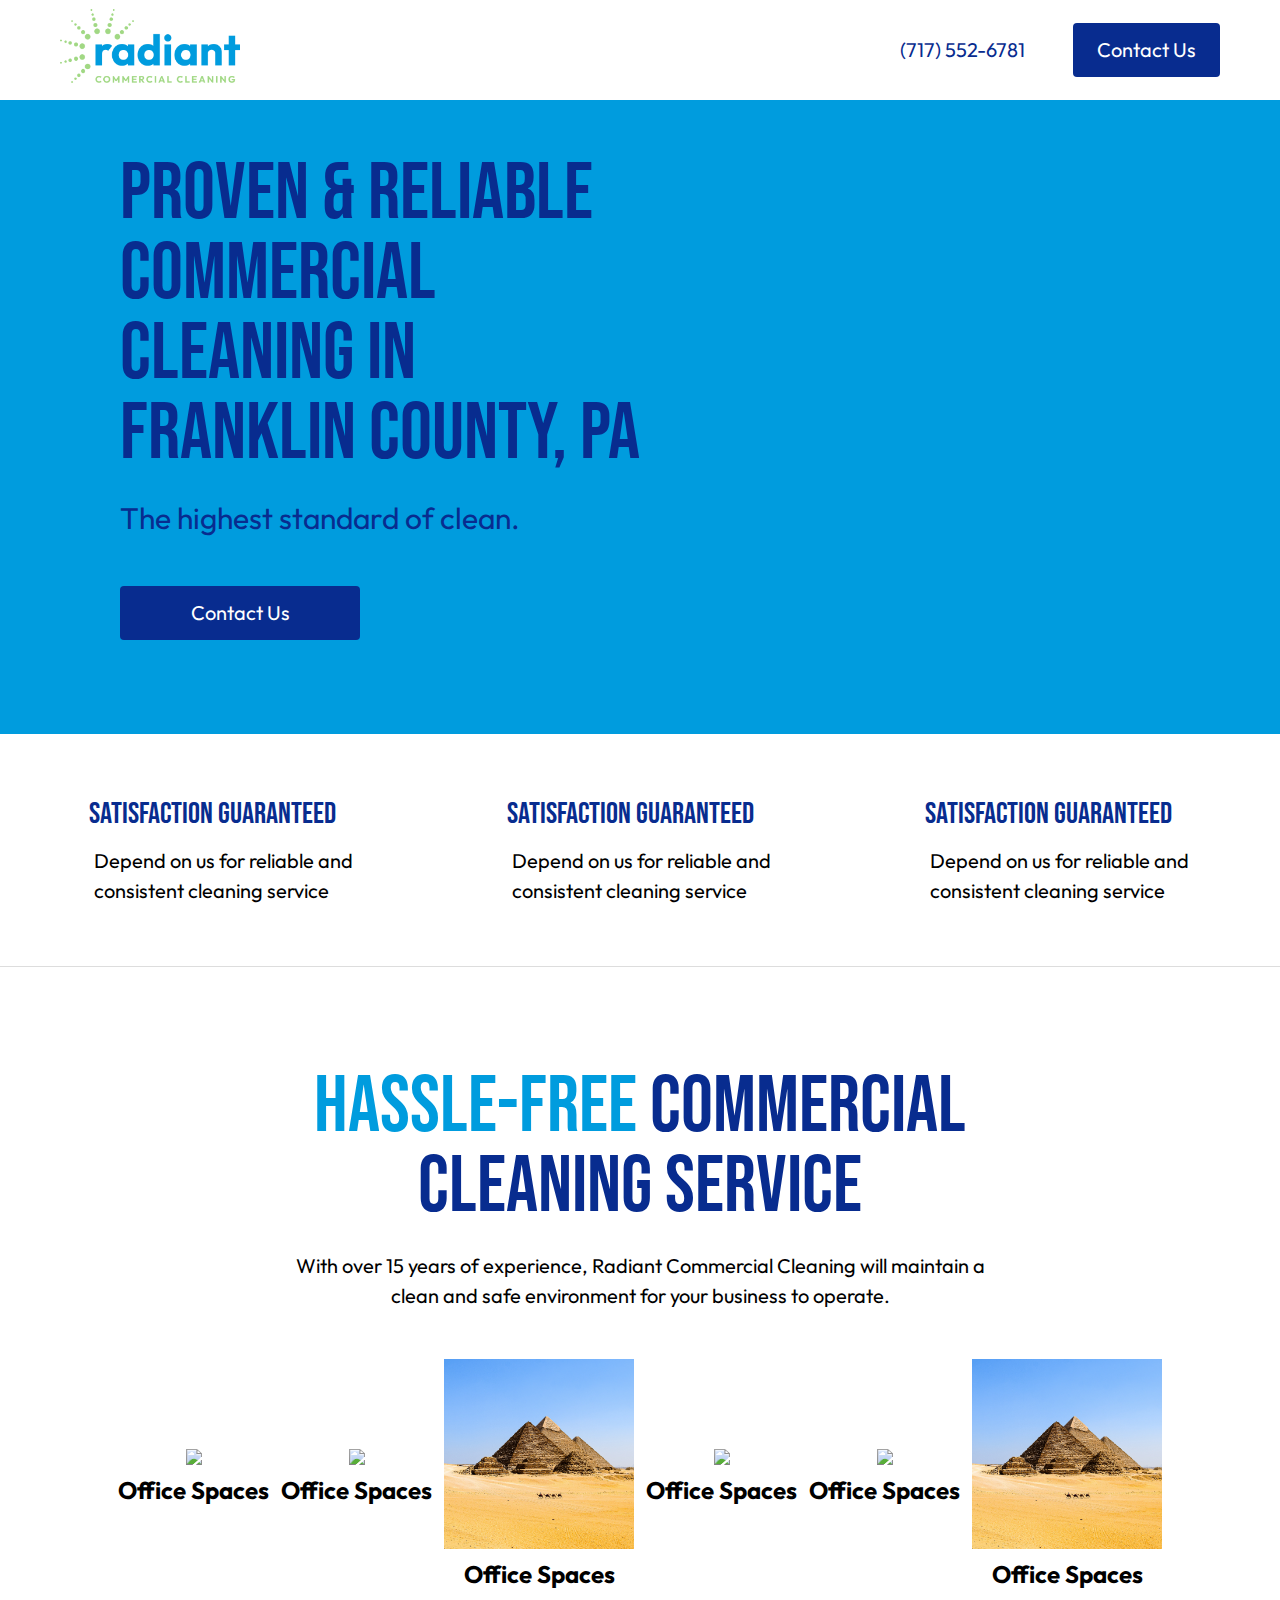
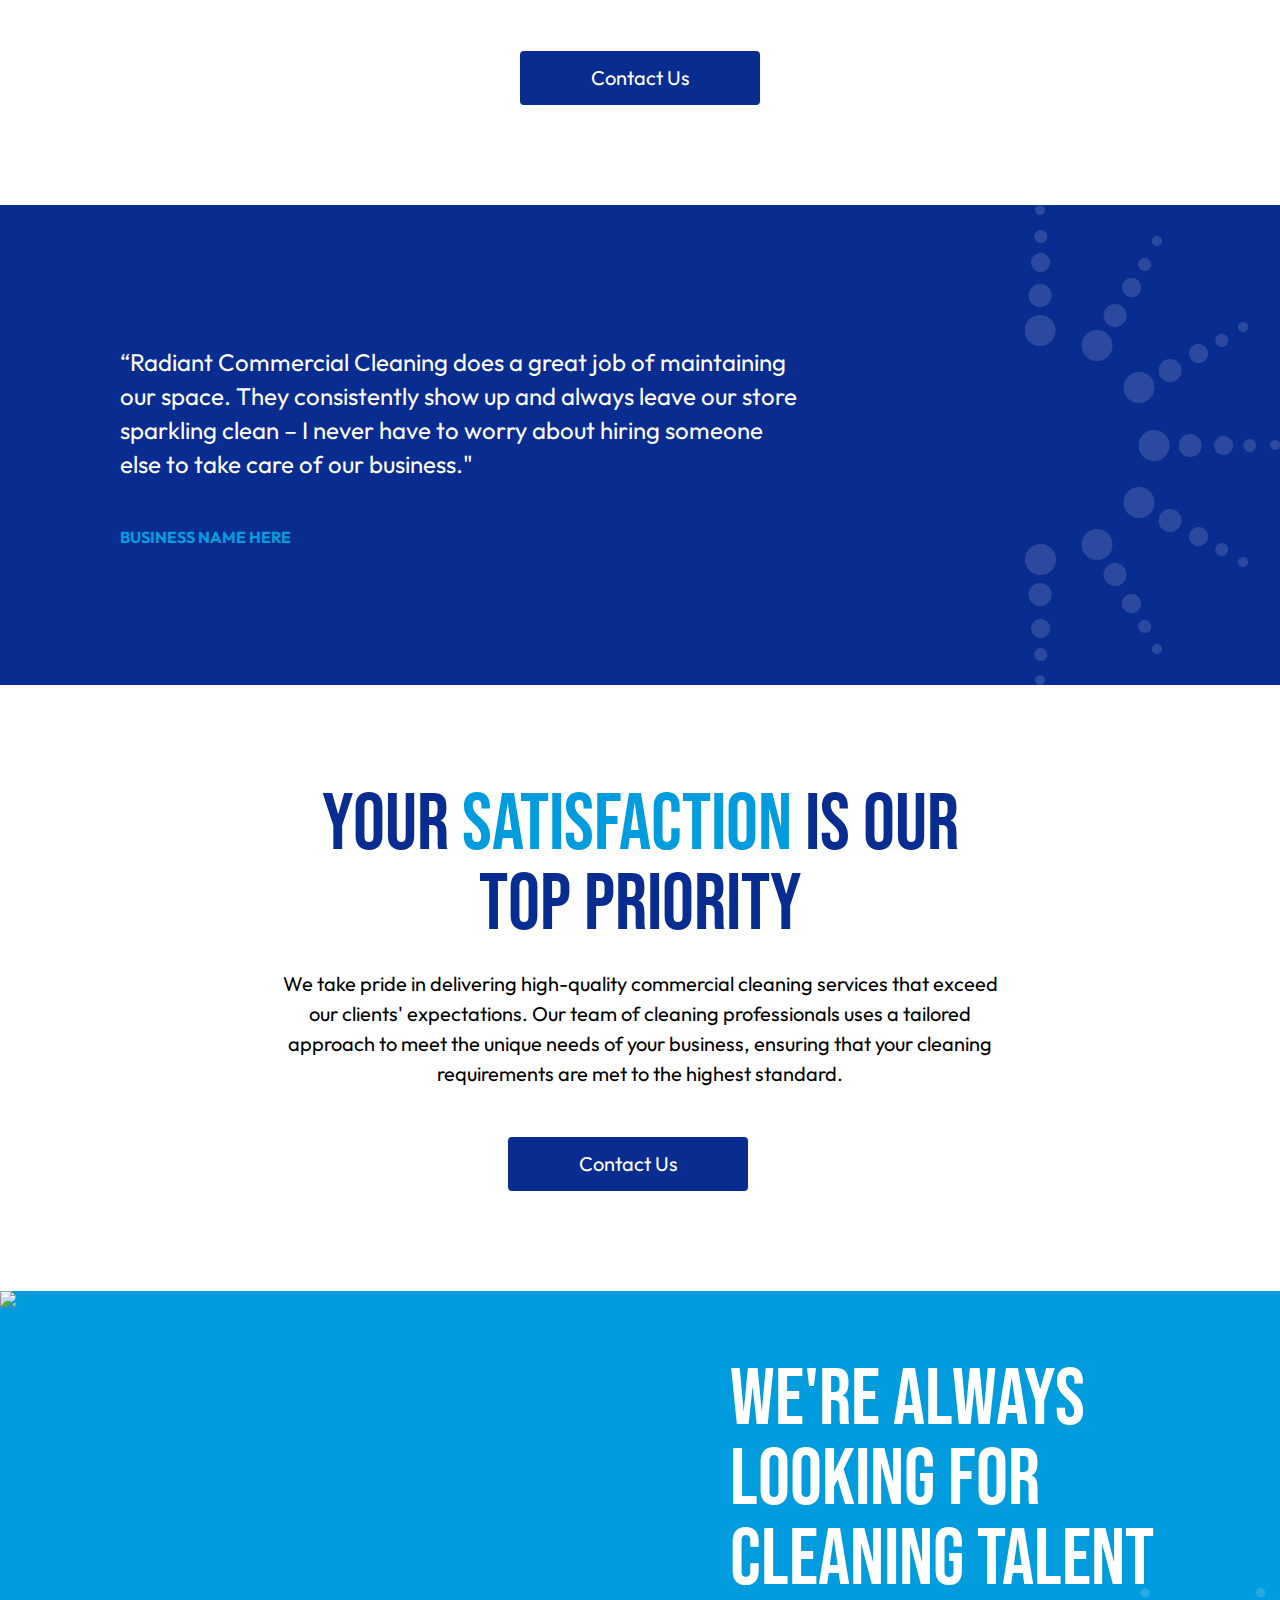
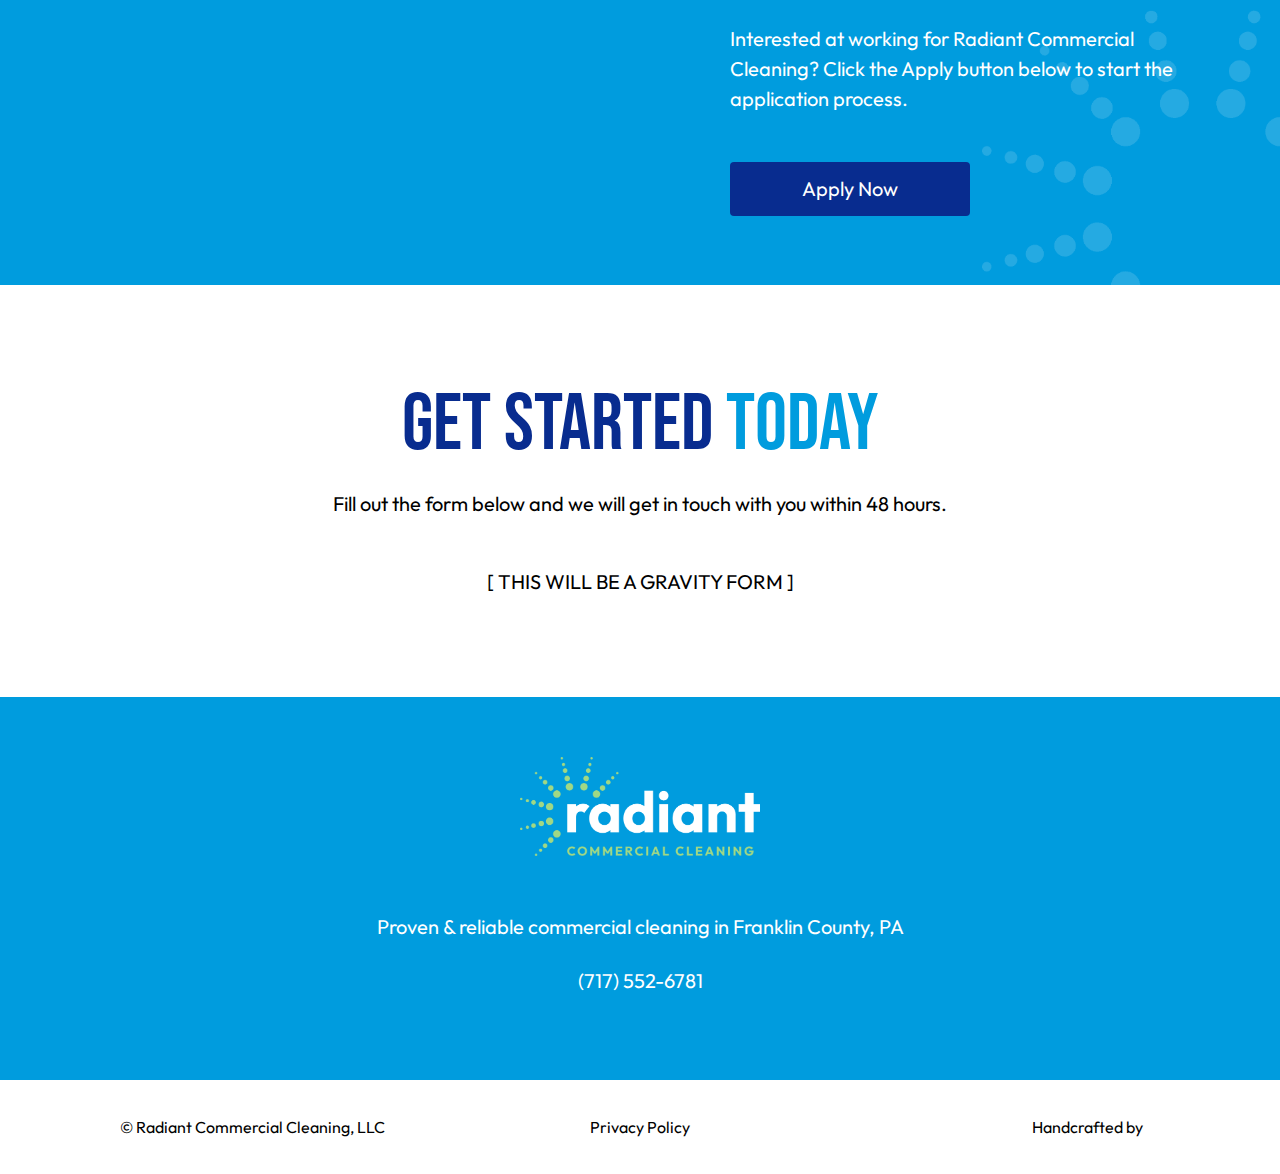
==== commit 34bc1989: "Before adding rem" ====
--- a/temp-html-version/index.html
+++ b/temp-html-version/index.html
@@ -75,27 +75,27 @@
             </div>
             <div class="service-areas-container container-large">
                 <div class="service-area">
-                    <img src="/images/thumbnail.png">
+                    <img src="/images/temp-1.jpg">
                     <p>Office Spaces</p>
                 </div>
                 <div class="service-area">
-                    <img src="/images/thumbnail.png">
+                    <img src="/images/temp-2.jpg">
                     <p>Office Spaces</p>
                 </div>
                 <div class="service-area">
-                    <img src="/images/thumbnail.png">
+                    <img src="/images/temp-3.jpg">
                     <p>Office Spaces</p>
                 </div>
                 <div class="service-area">
-                    <img src="/images/thumbnail.png">
+                    <img src="/images/temp-1.jpg">
                     <p>Office Spaces</p>
                 </div>
                 <div class="service-area">
-                    <img src="/images/thumbnail.png">
+                    <img src="/images/temp-2.jpg">
                     <p>Office Spaces</p>
                 </div>
                 <div class="service-area">
-                    <img src="/images/thumbnail.png">
+                    <img src="/images/temp-3.jpg">
                     <p>Office Spaces</p>
                 </div>
             </div>
@@ -128,7 +128,7 @@
 
         <div id="home-hiring-cta-container" class="blue-bkg-color container-large">
             <div class="hiring-image-container">
-                <img src="/images/header-hero-img.png">
+                <img src="/images/temp-1.jpg">
             </div>
             <div class="hiring-content">
                 <div class="wp-content">
--- a/css/style.css
+++ b/css/style.css
@@ -254,6 +254,7 @@
 }
 .wp-content a.button {
   margin-bottom: 48px;
+  margin-right: 24px;
 }
 .wp-content > :last-child {
   margin-bottom: 0px !important;
@@ -503,6 +504,13 @@
 #home-service-areas-container .service-areas-container .service-area {
   max-width: 190px;
 }
+#home-service-areas-container .service-areas-container .service-area img {
+  -o-object-fit: cover;
+     object-fit: cover;
+  height: 190px;
+  -o-object-position: 50% 50%;
+     object-position: 50% 50%;
+}
 #home-service-areas-container .service-areas-container .service-area p {
   font-size: 24px;
   font-weight: bold;
@@ -514,7 +522,7 @@
 */
 #home-testimonial-container {
   position: relative;
-  height: 480px;
+  min-height: 480px;
   display: flex;
   -moz-align-items: center;
   align-items: center;
@@ -632,4 +640,14 @@
 }
 footer .footer-bottom-row a:hover::before {
   width: 0%;
+}
+
+/**
+Breakpoints
+*/
+@media (max-width: 1320px) {
+  #home-features-container,
+  #home-hiring-cta-container {
+    border-radius: 0;
+  }
 }/*# sourceMappingURL=style.css.map */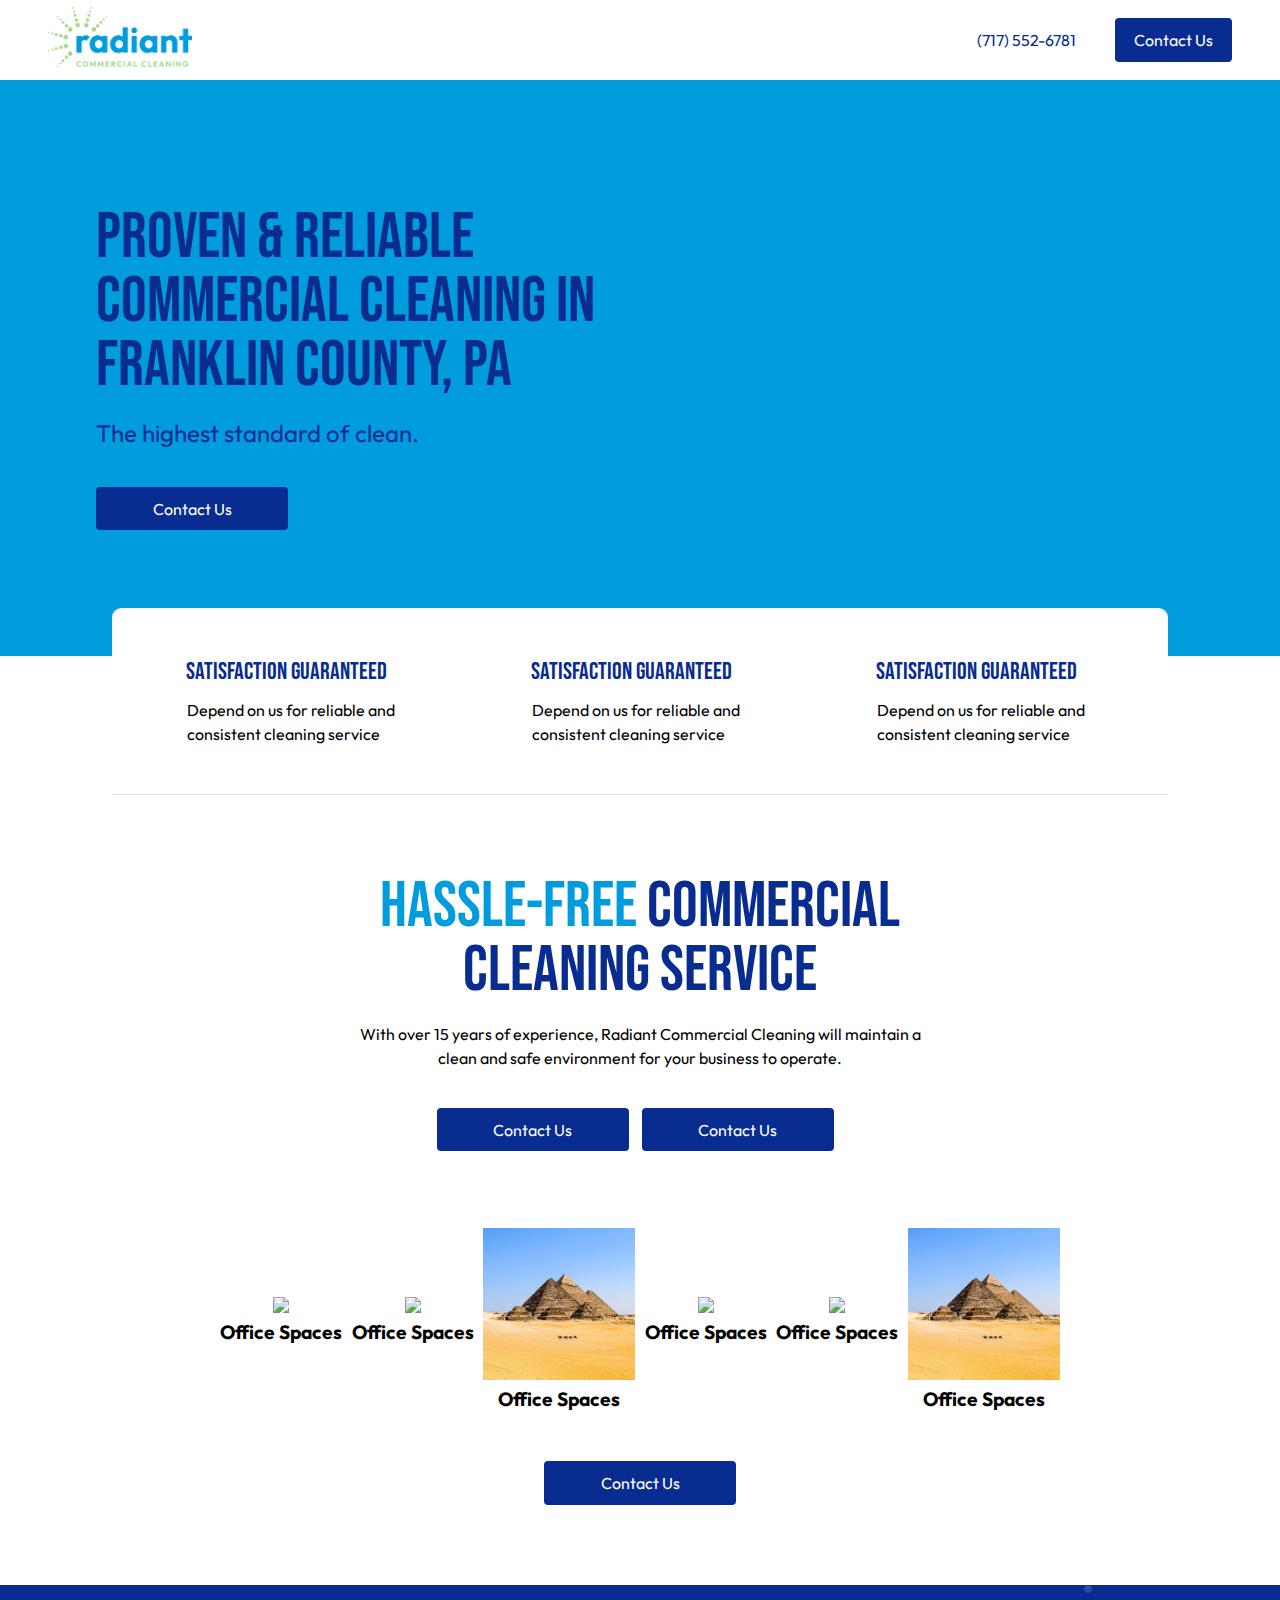
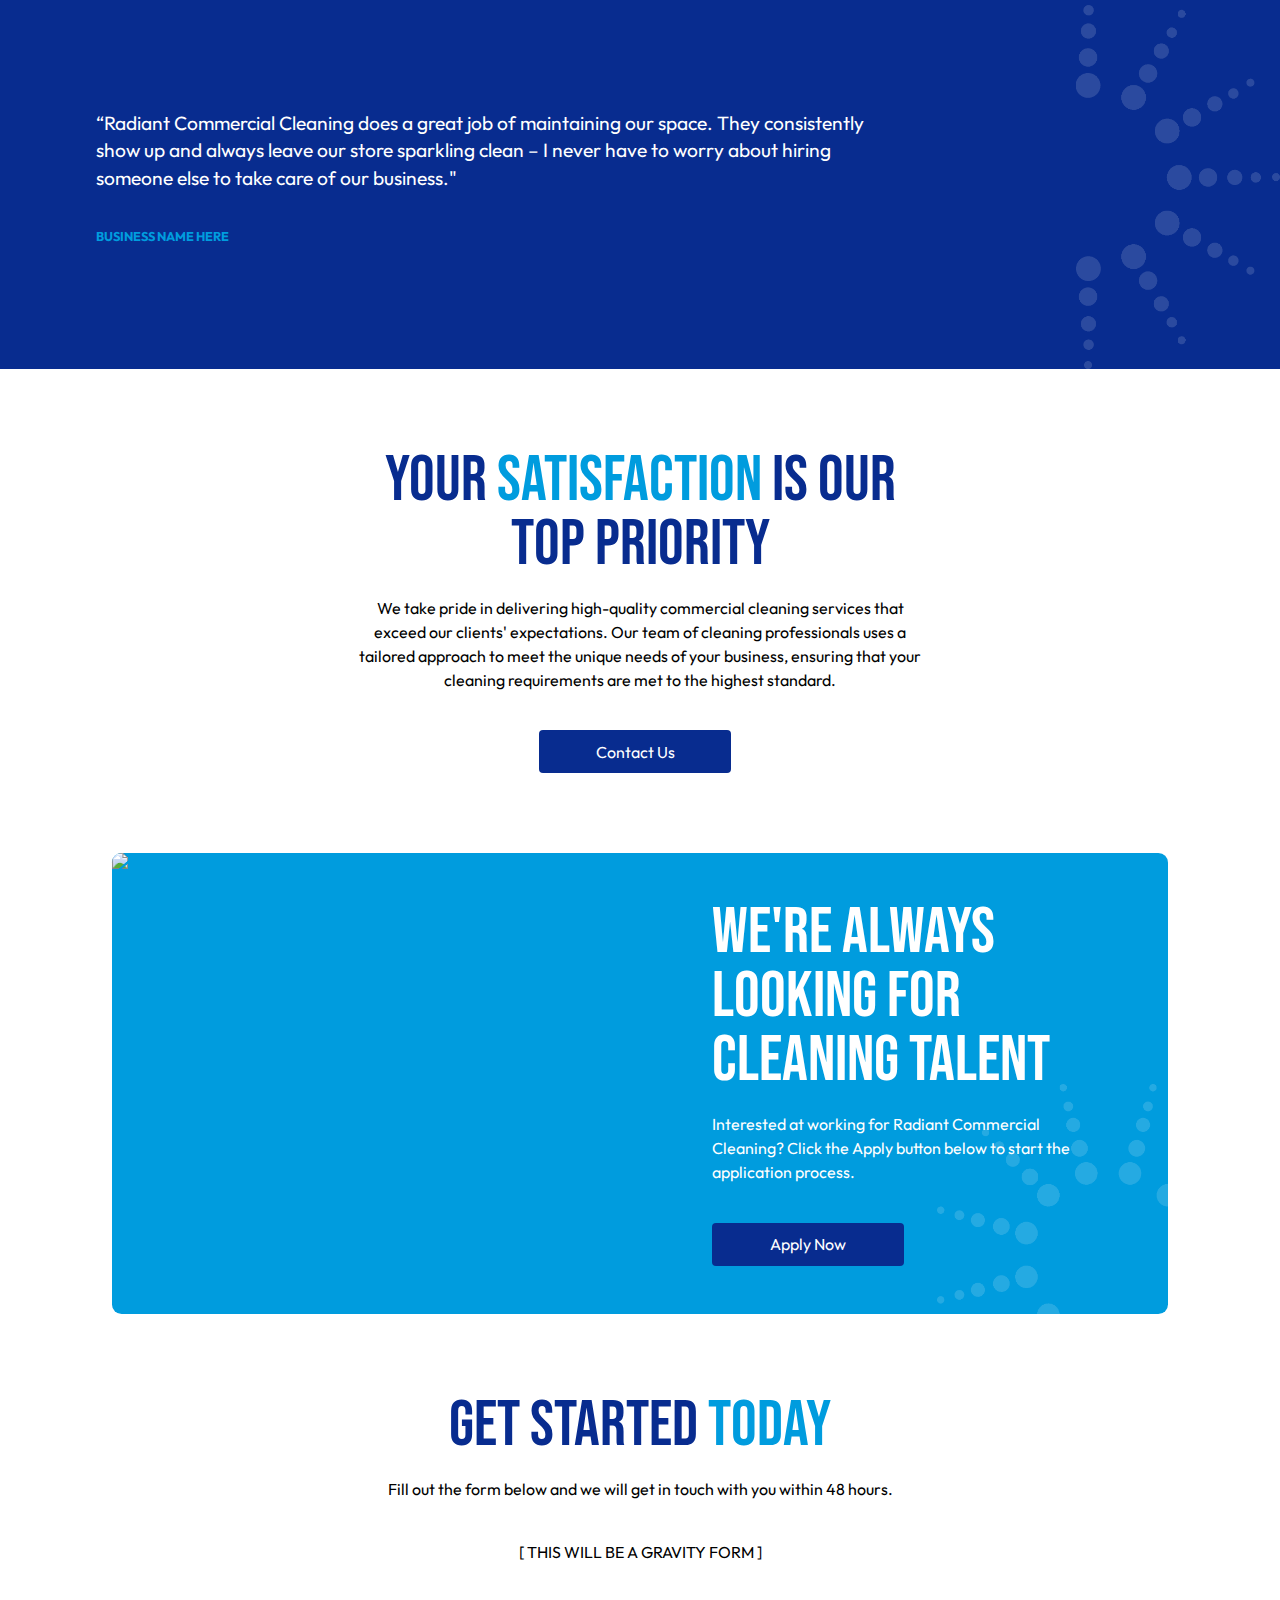
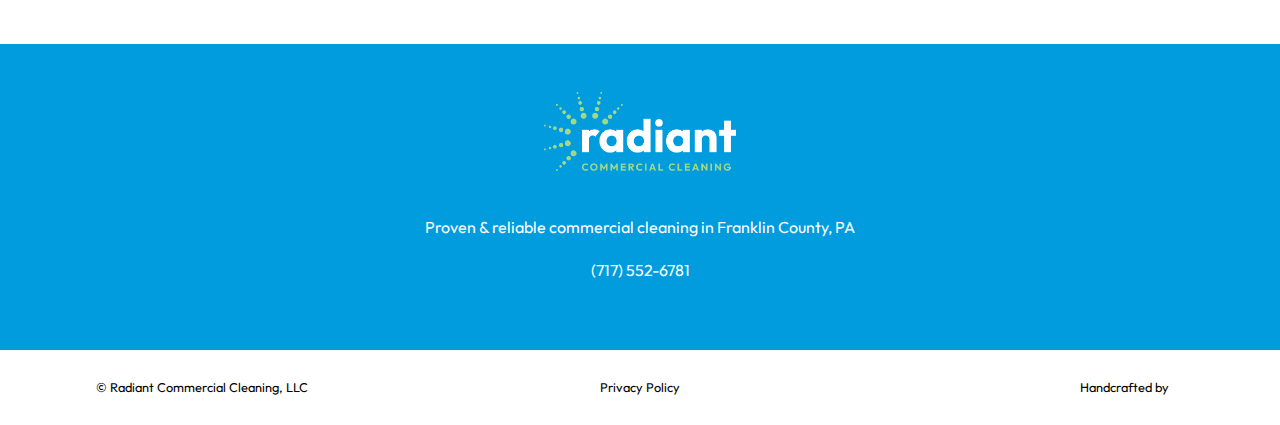
==== commit 51c73d74: "Completed mobile styles" ====
--- a/temp-html-version/index.html
+++ b/temp-html-version/index.html
@@ -18,18 +18,18 @@
 </head>
 <body>
     <!-- Begin Header -->
-    <div class="nav-container">
-        <a><img class="site-nav-logo" src="/images/logo.png"></a>
-        <nav>
-            <ul>
-                <li><a>(717) 552-6781</a></li>
-                <li><a class="button blue" href="#contact">Contact Us</a></li>
-            </ul>
-        </nav>
-    </div>
     <header class="container-fluid">
-        <div class="home-hero-container" style="background-image: url('/images/header-hero-img.png');">
-            <div id="home-hero-content-container">
+        <div class="nav-container">
+            <a><img class="site-nav-logo" src="/images/logo.png"></a>
+            <nav>
+                <ul>
+                    <li><a>(717) 552-6781</a></li>
+                    <li><a class="button blue" href="#contact">Contact Us</a></li>
+                </ul>
+            </nav>
+        </div>
+        <div id="home-hero-container" style="background-image: url('/images/header-hero-img.png');">
+            <div class="home-hero-content-container">
                 <div class="wp-content">
                     <h1>Proven & Reliable Commercial Cleaning In Franklin County, PA</h1>
                     <p>The highest standard of clean.</p>
@@ -37,6 +37,7 @@
                 </div>
             </div>
         </div>
+        <img class="hidden mobile-full-width" src="/images/header-hero-img.png" />
     </header>
     <!-- End Header -->
 
@@ -70,7 +71,9 @@
             <div class="container">
                 <div class="wp-content">
                     <h1><b>Hassle-free</b> commercial cleaning service</h1>
-                    <p>With over 15 years of experience, Radiant Commercial Cleaning will maintain a clean and safe environment for your business to operate.</p>
+                    <p>With over 15 years of experience, <a href="#">Radiant Commercial Cleaning</a> will maintain a clean and safe environment for your business to operate.</p>
+                    <a class="button blue" href="#contact">Contact Us</a>
+                    <a class="button blue" href="#contact">Contact Us</a>
                 </div>
             </div>
             <div class="service-areas-container container-large">
--- a/css/style.css
+++ b/css/style.css
@@ -5,6 +5,7 @@
 
 html {
   scroll-behavior: smooth;
+  font-size: 62.5%;
 }
 
 /*
@@ -21,7 +22,7 @@
 
 body {
   color: #000000;
-  font: 20px/30px "Outfit", sans-serif;
+  font: 2rem/3rem "Outfit", sans-serif;
 }
 body.nav-menu-open {
   position: fixed;
@@ -35,7 +36,7 @@
   margin-left: auto;
   margin-right: auto;
   *zoom: 1;
-  max-width: 720px;
+  max-width: 72rem;
   min-width: 0px;
   width: 100%;
   text-align: center;
@@ -47,8 +48,8 @@
   margin-right: auto;
   *zoom: 1;
   width: 100%;
-  max-width: 1320px;
-  min-width: 320px;
+  max-width: 132rem;
+  min-width: 32rem;
 }
 
 .container-fluid {
@@ -57,8 +58,8 @@
   margin-right: auto;
   *zoom: 1;
   width: 100%;
-  max-width: 2000px;
-  min-width: 320px;
+  max-width: 200rem;
+  min-width: 32rem;
 }
 
 .wrap {
@@ -250,14 +251,14 @@
   }
 }
 .wp-content p {
-  margin-bottom: 48px;
+  margin-bottom: 4.8rem;
 }
 .wp-content a.button {
-  margin-bottom: 48px;
-  margin-right: 24px;
+  margin-bottom: 4.8rem;
+  margin-right: 1.2rem;
 }
 .wp-content > :last-child {
-  margin-bottom: 0px !important;
+  margin-bottom: 0 !important;
 }
 
 /** 
@@ -300,9 +301,9 @@
 }
 
 h1 {
-  font-size: 80px;
-  line-height: 80px;
-  margin-bottom: 24px;
+  font-size: 8rem;
+  line-height: 8rem;
+  margin-bottom: 2.4rem;
 }
 h1 b {
   color: #009cde;
@@ -310,20 +311,20 @@
 }
 
 h2 {
-  font-size: 30px;
-  line-height: 40px;
-  margin-bottom: 12px;
+  font-size: 3rem;
+  line-height: 4rem;
+  margin-bottom: 1.2rem;
 }
 
 h3 {
-  font-size: 24px;
-  line-height: 34px;
-  margin-bottom: 12px;
+  font-size: 2.4rem;
+  line-height: 3.4rem;
+  margin-bottom: 1.2rem;
 }
 
 h4 {
-  font-size: 16px;
-  line-height: 16px;
+  font-size: 1.6rem;
+  line-height: 1.6rem;
   text-transform: uppercase;
   color: #009cde;
 }
@@ -343,8 +344,8 @@
   background-color: #252525;
   width: 0%;
   height: 1px;
-  bottom: 0px;
-  left: 0px;
+  bottom: 0;
+  left: 0;
   transition: all 0.4s ease-in-out;
 }
 a:hover::before {
@@ -366,10 +367,10 @@
 }
 
 a.button {
-  padding: 12px 70px;
+  padding: 1.2rem 7rem;
   border-radius: 4px;
   text-align: center;
-  min-width: 240px;
+  min-width: 24rem;
 }
 a.button:hover::before {
   width: 0%;
@@ -386,39 +387,40 @@
 .icon-check::before {
   content: "\e900";
   padding-right: 12px;
-  font-size: 22px;
+  font-size: 2.2rem;
   color: #a1d884;
 }
 
 .icon-back-arrow::before {
   content: "\e901";
-  font-size: 48px;
+  font-size: 4.8rem;
   color: #fff;
 }
 
 .icon-forward-arrow::before {
   content: "\e902";
-  font-size: 48px;
+  font-size: 4.8rem;
   color: #fff;
 }
 
 .nav-container {
   position: fixed;
   width: 100%;
+  max-width: 200rem;
   top: 0;
   z-index: 10;
-  height: 100px;
+  height: 10rem;
   background-color: #fff;
   display: flex;
   align-items: center;
   justify-content: space-between;
-  padding: 13px 60px;
+  padding: 1.3rem 6rem;
 }
 .nav-container img {
-  height: 74px;
+  height: 7.4rem;
 }
 .nav-container a:hover::before {
-  width: 0px;
+  width: 0;
 }
 .nav-container nav {
   color: #082c8f;
@@ -428,36 +430,37 @@
   -moz-align-items: center;
   align-items: center;
   align-content: center;
-  gap: 48px;
+  gap: 4.8rem;
 }
 .nav-container nav ul a.button {
-  padding: 12px 24px;
-  min-width: 0px;
-}
-
-.home-hero-container {
-  min-height: 720px;
+  padding: 1.2rem 2.4rem;
+  min-width: 0;
+}
+
+#home-hero-container {
+  margin-top: 10rem;
+  min-height: 72rem;
   background-position: center;
   background-repeat: no-repeat;
   background-size: cover;
   background-color: #009cde;
-  padding: 154px 120px;
+  padding: 15.4rem 12rem;
   display: flex;
   -moz-align-items: center;
   align-items: center;
   align-content: center;
 }
-.home-hero-container #home-hero-content-container {
+#home-hero-container .home-hero-content-container {
   width: 50%;
 }
-.home-hero-container #home-hero-content-container p {
-  font-size: 30px;
+#home-hero-container .home-hero-content-container p {
+  font-size: 3rem;
   color: #082c8f;
-  line-height: 40px;
+  line-height: 4rem;
 }
 
 .content > div {
-  margin-bottom: 100px;
+  margin-bottom: 10rem;
 }
 
 /**
@@ -465,12 +468,12 @@
 */
 #home-features-container {
   background-color: #fff;
-  padding: 60px;
-  display: flex;
-  gap: 94px;
-  border-radius: 12px 12px 0 0;
+  padding: 6rem;
+  display: flex;
+  gap: 9.4rem;
+  border-radius: 1.2rem 1.2rem 0 0;
   border-bottom: 1px solid #dddddd;
-  margin-top: -60px;
+  margin-top: -6rem;
 }
 #home-features-container .feature-header {
   display: flex;
@@ -479,7 +482,7 @@
   align-content: center;
 }
 #home-features-container .feature-content {
-  padding-left: 34px;
+  padding-left: 3.4rem;
 }
 
 /**
@@ -489,32 +492,32 @@
   text-align: center;
 }
 #home-service-areas-container .wp-content {
-  margin-bottom: 48px;
+  margin-bottom: 4.8rem;
 }
 #home-service-areas-container .service-areas-container {
   display: flex;
   flex-wrap: wrap;
-  gap: 12px;
+  gap: 1.2rem;
   justify-content: center;
-  margin-bottom: 60px;
+  margin-bottom: 6rem;
   -moz-align-items: center;
   align-items: center;
   align-content: center;
 }
 #home-service-areas-container .service-areas-container .service-area {
-  max-width: 190px;
+  max-width: 19rem;
 }
 #home-service-areas-container .service-areas-container .service-area img {
   -o-object-fit: cover;
      object-fit: cover;
-  height: 190px;
+  height: 19rem;
   -o-object-position: 50% 50%;
      object-position: 50% 50%;
 }
 #home-service-areas-container .service-areas-container .service-area p {
-  font-size: 24px;
+  font-size: 2.4rem;
   font-weight: bold;
-  line-height: 34px;
+  line-height: 3.4rem;
 }
 
 /**
@@ -522,28 +525,28 @@
 */
 #home-testimonial-container {
   position: relative;
-  min-height: 480px;
-  display: flex;
+  min-height: 48rem;
+  display: flex;
+  padding: 6rem 18rem 6rem 12rem;
   -moz-align-items: center;
   align-items: center;
   align-content: center;
 }
 #home-testimonial-container h3 {
-  margin-bottom: 48px;
+  margin-bottom: 4.8rem;
   font-weight: normal;
 }
 #home-testimonial-container .slider {
   z-index: 1;
   display: flex;
-  gap: 180px;
+  gap: 18rem;
   -moz-align-items: center;
   align-items: center;
   align-content: center;
-  padding: 0 180px 0 120px;
 }
 #home-testimonial-container .slider .slider-progress-keys {
   display: flex;
-  gap: 24px;
+  gap: 2.4rem;
 }
 #home-testimonial-container .slider .slider-progress-keys button {
   background-color: transparent;
@@ -566,7 +569,7 @@
 Hiring Content
 */
 #home-hiring-cta-container {
-  border-radius: 12px;
+  border-radius: 1.2rem;
   display: grid;
   grid-template-columns: 1fr 1fr;
   overflow: hidden;
@@ -586,7 +589,7 @@
 }
 #home-hiring-cta-container .hiring-content {
   display: flex;
-  padding: 69px 90px;
+  padding: 6rem 9rem;
   -moz-align-items: center;
   align-items: center;
   align-content: center;
@@ -597,8 +600,8 @@
 #home-hiring-cta-container .hiring-content .gleam {
   position: absolute;
   height: 50%;
-  bottom: 0px;
-  right: 0px;
+  bottom: 0;
+  right: 0;
 }
 
 #contact {
@@ -609,18 +612,18 @@
   text-align: center;
 }
 footer .footer-top-row {
-  padding: 60px 0px;
+  padding: 6rem 0;
 }
 footer .footer-top-row p {
-  margin-bottom: 24px;
+  margin-bottom: 2.4rem;
 }
 footer .footer-top-row img {
-  width: 240px;
-  margin-bottom: 48px;
+  width: 24rem;
+  margin-bottom: 4.8rem;
 }
 footer .footer-bottom-row {
-  font-size: 16px;
-  padding: 32px 120px;
+  font-size: 1.6rem;
+  padding: 3.2rem 12rem;
   display: flex;
   align-items: center;
   justify-content: space-between;
@@ -642,12 +645,127 @@
   width: 0%;
 }
 
-/**
-Breakpoints
-*/
+.hidden {
+  display: none;
+}
+
 @media (max-width: 1320px) {
+  html {
+    font-size: 50%;
+  }
+}
+@media (max-width: 1055px) {
   #home-features-container,
   #home-hiring-cta-container {
     border-radius: 0;
   }
+}
+@media (max-width: 925px) {
+  #home-features-container {
+    gap: 2.4rem;
+  }
+}
+@media (max-width: 825px) {
+  .footer-bottom-row {
+    flex-direction: column;
+  }
+}
+/**
+768 px tablet
+*/
+@media (max-width: 768px) {
+  /**
+  Globals Mobile Changes
+  */
+  h1 {
+    font-size: 4.2rem;
+    line-height: 4.2rem;
+  }
+  h2 {
+    font-size: 3rem;
+    line-height: 4rem;
+  }
+  h3 {
+    font-size: 2rem;
+    line-height: 3rem;
+  }
+  h4 {
+    font-size: 1.6rem;
+    line-height: 1.6rem;
+  }
+  /**
+  Removing and Adding Global Padding
+  */
+  .nav-container,
+  #home-hero-container,
+  #home-features-container,
+  #home-service-areas-container,
+  #home-testimonial-container,
+  #home-satisfaction-container,
+  #home-hiring-cta-container .hiring-content,
+  #contact,
+  footer .footer-top-row,
+  footer .footer-bottom-row {
+    padding-left: 2.8rem;
+    padding-right: 2.8rem;
+  }
+  /**
+  Specific to page mobile styles
+  */
+  .nav-container nav li:last-child {
+    display: none;
+  }
+  #home-hero-container {
+    background-image: none !important;
+    background-color: #fff;
+    padding-top: 6rem;
+    padding-bottom: 6rem;
+    min-height: 0;
+  }
+  #home-hero-container .home-hero-content-container {
+    width: 100%;
+  }
+  #home-hero-container .home-hero-content-container p {
+    font-size: 2.2rem;
+    line-height: 2.2rem;
+  }
+  header img.hidden {
+    height: 38rem;
+    width: 100%;
+    -o-object-fit: cover;
+       object-fit: cover;
+    -o-object-position: right 50%;
+       object-position: right 50%;
+    display: block;
+  }
+  #home-features-container {
+    flex-direction: column;
+  }
+  #home-features-container .feature {
+    margin: auto;
+  }
+  #home-service-areas-container .service-area p {
+    font-size: 2rem;
+    line-height: 3rem;
+  }
+  #home-testimonial-container .gleam {
+    display: none;
+  }
+  #home-testimonial-container .slider {
+    flex-direction: column;
+    gap: 8.6rem;
+    align-items: normal;
+  }
+  #home-hiring-cta-container {
+    grid-template-columns: 1fr;
+    grid-template-rows: 1fr 1fr;
+  }
+  #home-hiring-cta-container .gleam {
+    display: none;
+  }
+}
+@media (max-width: 450px) {
+  a.button {
+    width: 100%;
+  }
 }/*# sourceMappingURL=style.css.map */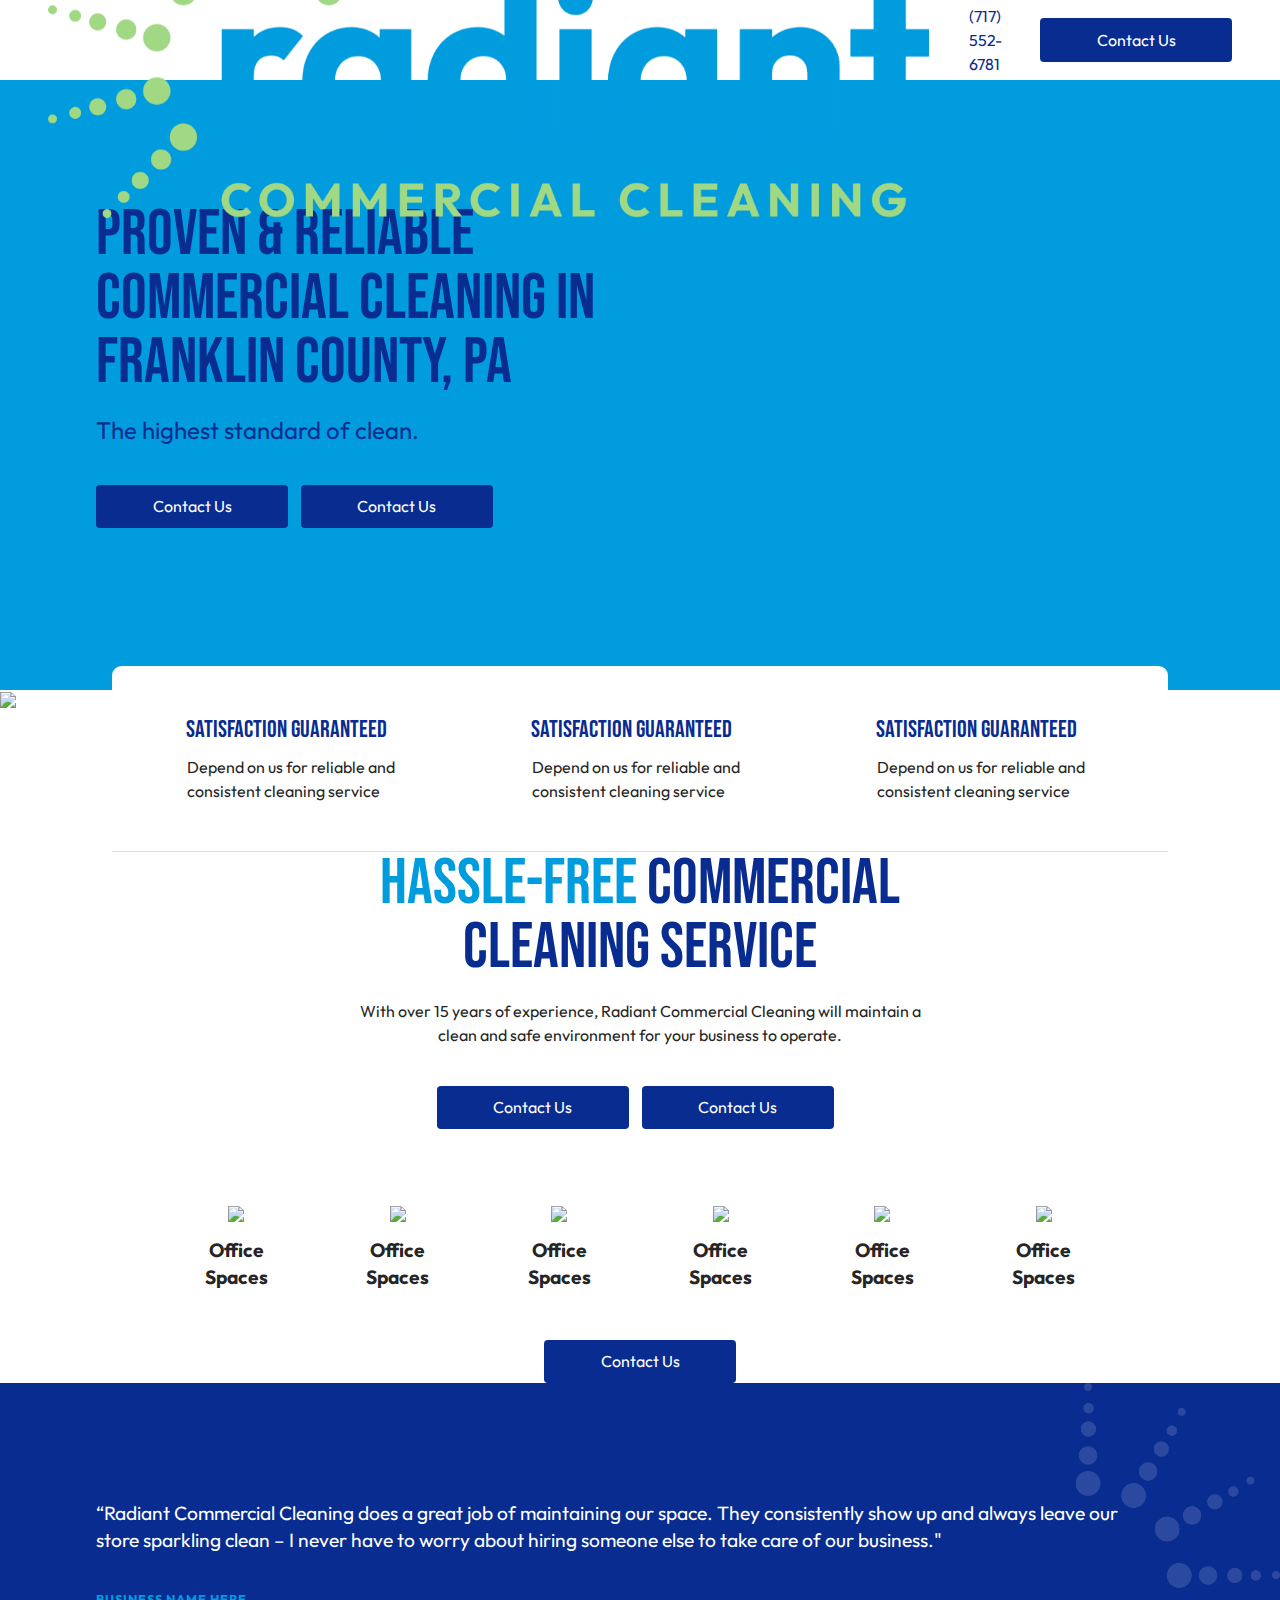
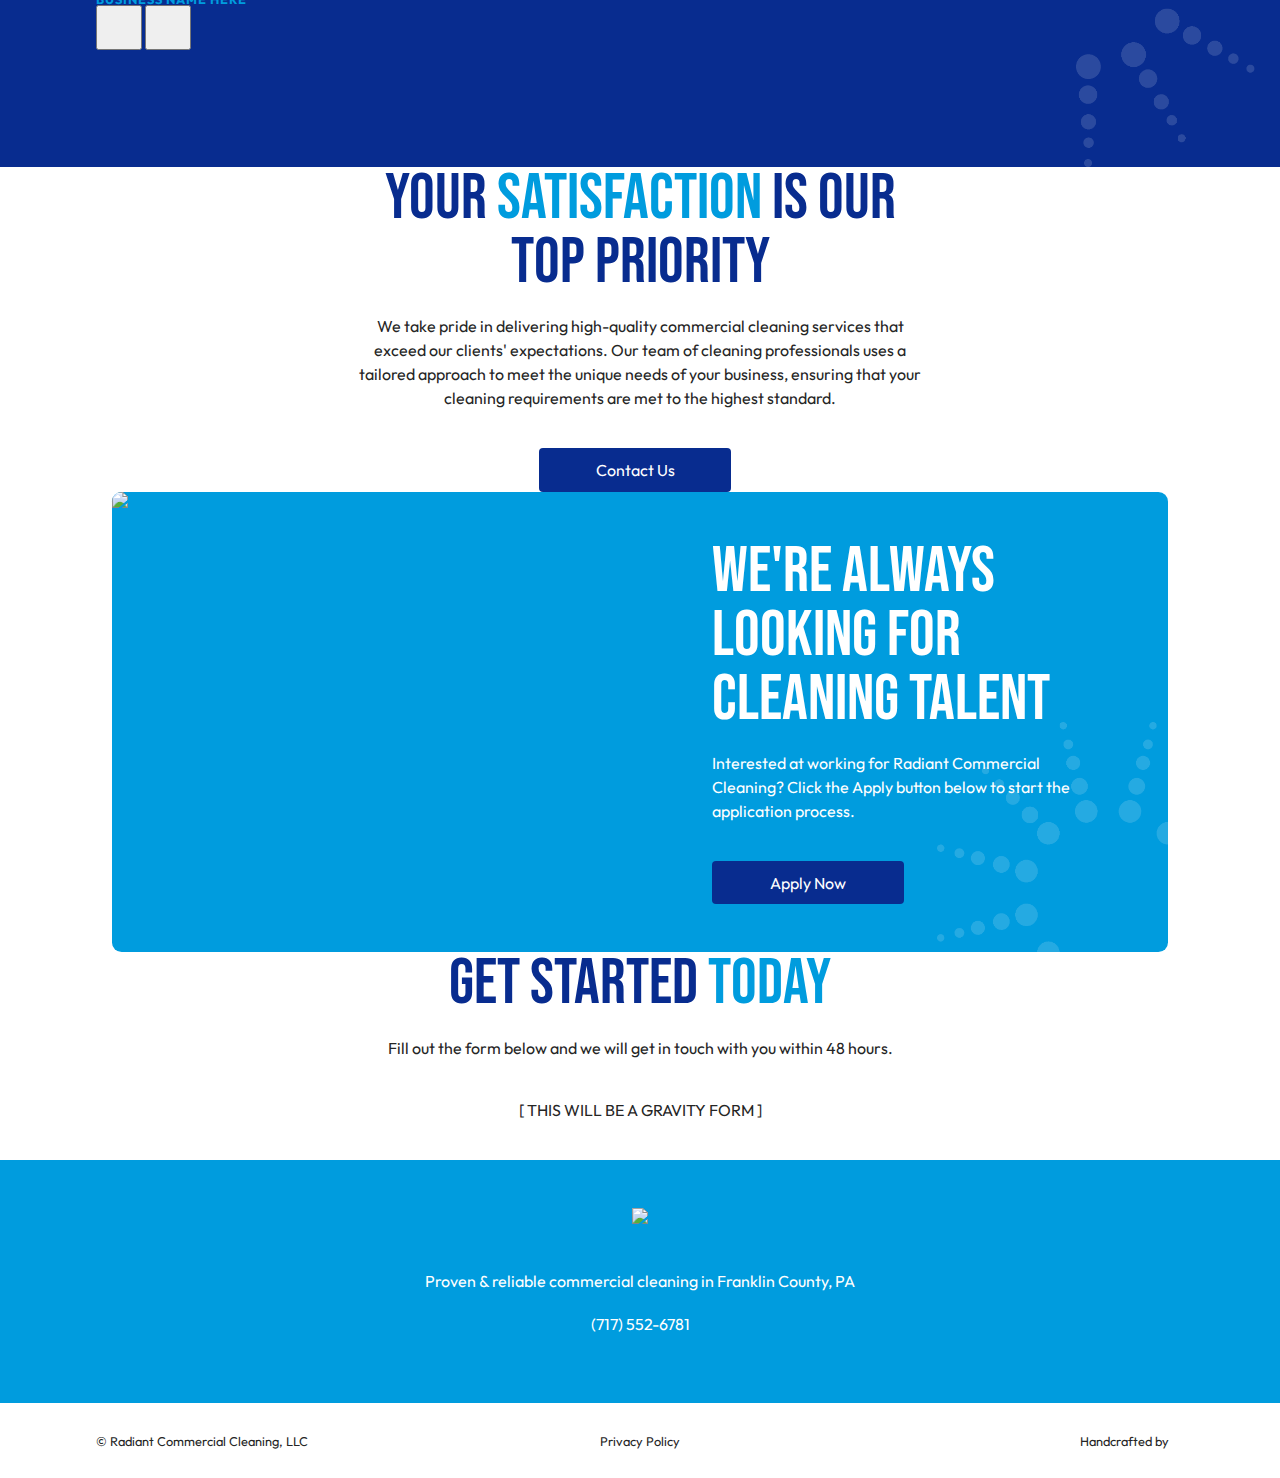
==== commit f266b24c: "Final site with extra files" ====
--- a/temp-html-version/index.html
+++ b/temp-html-version/index.html
@@ -33,6 +33,7 @@
                 <div class="wp-content">
                     <h1>Proven & Reliable Commercial Cleaning In Franklin County, PA</h1>
                     <p>The highest standard of clean.</p>
+                    <a class="button blue" href="#contact">Contact Us</a>
                     <a class="button blue" href="#contact">Contact Us</a>
                 </div>
             </div>
--- a/css/style.css
+++ b/css/style.css
@@ -1,4 +1,5 @@
-@import url("https://fonts.googleapis.com/css2?family=Bebas+Neue&family=Outfit&display=swap");
+@charset "UTF-8";
+@import url("https://fonts.googleapis.com/css2?family=Bebas+Neue&family=Outfit:wght@400;700&display=swap");
 * {
   box-sizing: border-box;
 }
@@ -21,7 +22,7 @@
 }
 
 body {
-  color: #000000;
+  color: #252525;
   font: 2rem/3rem "Outfit", sans-serif;
 }
 body.nav-menu-open {
@@ -49,7 +50,7 @@
   *zoom: 1;
   width: 100%;
   max-width: 132rem;
-  min-width: 32rem;
+  min-width: 25rem;
 }
 
 .container-fluid {
@@ -59,7 +60,7 @@
   *zoom: 1;
   width: 100%;
   max-width: 200rem;
-  min-width: 32rem;
+  min-width: 25rem;
 }
 
 .wrap {
@@ -91,7 +92,7 @@
 
 ::selection {
   color: white;
-  background: #d6d3ab;
+  background: #a1d884;
 }
 
 :focus {
@@ -250,7 +251,11 @@
     opacity: 1;
   }
 }
-.wp-content p {
+#content > div {
+  margin-bottom: 10rem;
+}
+
+.wp-content p, .wp-content ol, .wp-content ul, .wp-content hr, .wp-content blockquote {
   margin-bottom: 4.8rem;
 }
 .wp-content a.button {
@@ -259,6 +264,19 @@
 }
 .wp-content > :last-child {
   margin-bottom: 0 !important;
+}
+
+.default-header {
+  padding: 10rem 12rem;
+  margin-top: 10rem;
+  margin-bottom: 10rem;
+}
+.default-header h1 {
+  margin-bottom: 0;
+}
+
+ol, ul {
+  margin: 0;
 }
 
 /** 
@@ -289,6 +307,10 @@
 .blue-bkg-color a::before,
 .blue-dark-bkg-color a::before {
   background-color: #fff;
+}
+.blue-bkg-color a:focus,
+.blue-dark-bkg-color a:focus {
+  color: #fff;
 }
 
 /**
@@ -317,6 +339,7 @@
 }
 
 h3 {
+  color: #082c8f;
   font-size: 2.4rem;
   line-height: 3.4rem;
   margin-bottom: 1.2rem;
@@ -325,7 +348,9 @@
 h4 {
   font-size: 1.6rem;
   line-height: 1.6rem;
+  letter-spacing: 1px;
   text-transform: uppercase;
+  font-weight: bold;
   color: #009cde;
 }
 
@@ -342,37 +367,51 @@
   content: " ";
   position: absolute;
   background-color: #252525;
-  width: 0%;
-  height: 1px;
+  width: 0;
+  height: 2px;
   bottom: 0;
   left: 0;
   transition: all 0.4s ease-in-out;
 }
+a:hover {
+  text-decoration: none;
+  color: inherit;
+}
 a:hover::before {
   width: 100%;
+}
+a:focus {
+  text-decoration: none;
+  color: #252525;
 }
 
 /**
  Button Links (a tag with button class)
 */
-a.button,
-a.blue {
+a.button.blue,
+input[type=submit],
+.menu-item.button.blue a {
   color: #fff;
   background-color: #082c8f;
   display: inline-block;
 }
-a.button:hover,
-a.blue:hover {
+a.button.blue:hover,
+input[type=submit]:hover,
+.menu-item.button.blue a:hover {
   background-color: #244bb7;
 }
 
-a.button {
+a.button,
+input[type=submit],
+.menu-item.button.blue a {
   padding: 1.2rem 7rem;
   border-radius: 4px;
   text-align: center;
   min-width: 24rem;
 }
-a.button:hover::before {
+a.button:hover::before,
+input[type=submit]:hover::before,
+.menu-item.button.blue a:hover::before {
   width: 0%;
 }
 
@@ -401,6 +440,432 @@
   content: "\e902";
   font-size: 4.8rem;
   color: #fff;
+}
+
+/**
+Gravity Forms CSS Targeting Examples: https://docs.gravityforms.com/css-targeting-examples/
+Styling Radio Buttons: https://bryntum.com/blog/3-ways-to-style-radio-buttons-with-modern-css/
+Styling Number Fields: https://laracasts.com/discuss/channels/laravel/customize-increment-arrows-on-input-of-type-number-using-css
+*/
+body .gform_confirmation_message {
+  color: #082c8f;
+}
+body .gform_wrapper {
+  text-align: left;
+}
+body .gform_wrapper .gform_required_legend {
+  display: none;
+}
+body .gform_wrapper .gform_body .gform_fields .gfield {
+  /** 
+  Field Styles
+  */
+}
+body .gform_wrapper .gform_body .gform_fields .gfield .ginput_complex label {
+  color: #cccccc;
+  font: normal 1.5rem/1 "Outfit", sans-serif;
+}
+body .gform_wrapper .gform_body .gform_fields .gfield .gfield_description {
+  color: #cccccc;
+}
+body .gform_wrapper .gform_body .gform_fields .gfield .gfield_label {
+  font: bold 1.8rem/1 "Outfit", sans-serif;
+  color: #082c8f;
+  border-bottom: 0;
+}
+body .gform_wrapper .gform_body .gform_fields .gfield .gfield_label .gfield_required {
+  color: #082c8f;
+}
+body .gform_wrapper .gform_body .gform_fields .gfield input[type=text],
+body .gform_wrapper .gform_body .gform_fields .gfield input[type=email],
+body .gform_wrapper .gform_body .gform_fields .gfield input[type=tel],
+body .gform_wrapper .gform_body .gform_fields .gfield input[type=number],
+body .gform_wrapper .gform_body .gform_fields .gfield textarea {
+  font: normal 1.8rem/1 "Outfit", sans-serif !important;
+  border: 1px solid #cccccc;
+  border-radius: 4px;
+  padding: 1.6rem 2.4rem;
+  line-height: 1;
+}
+body .gform_wrapper .gform_body .gform_fields .gfield input::-moz-placeholder, body .gform_wrapper .gform_body .gform_fields .gfield textarea::-moz-placeholder {
+  color: #cccccc;
+}
+body .gform_wrapper .gform_body .gform_fields .gfield input::placeholder,
+body .gform_wrapper .gform_body .gform_fields .gfield textarea::placeholder {
+  color: #cccccc;
+}
+body .gform_wrapper .gform_body .gform_fields .gfield .gfield_radio label,
+body .gform_wrapper .gform_body .gform_fields .gfield .gfield_checkbox label {
+  font: normal 1.8rem/1 "Outfit", sans-serif;
+  line-height: 1.5;
+}
+body .gform_wrapper .gform_body .gform_fields .gfield .gfield_radio .gchoice,
+body .gform_wrapper .gform_body .gform_fields .gfield .gfield_checkbox .gchoice {
+  position: relative;
+}
+body .gform_wrapper .gform_body .gform_fields .gfield .gfield_radio input[type=radio],
+body .gform_wrapper .gform_body .gform_fields .gfield .gfield_checkbox input[type=radio] {
+  -webkit-appearance: none;
+     -moz-appearance: none;
+          appearance: none;
+  margin-right: 2.5rem;
+}
+body .gform_wrapper .gform_body .gform_fields .gfield .gfield_radio input[type=radio]::before,
+body .gform_wrapper .gform_body .gform_fields .gfield .gfield_checkbox input[type=radio]::before {
+  content: "";
+  position: absolute;
+  top: 55%;
+  transform: translateY(-50%);
+  border-radius: 50%;
+  background-color: #fff;
+  border: 1px solid #cccccc;
+  left: 0;
+  width: 1.8rem;
+  height: 1.8rem;
+}
+body .gform_wrapper .gform_body .gform_fields .gfield .gfield_radio input[type=radio]::after,
+body .gform_wrapper .gform_body .gform_fields .gfield .gfield_checkbox input[type=radio]::after {
+  content: "";
+  position: absolute;
+  top: 55%;
+  transform: translateY(-50%);
+  border-radius: 50%;
+  opacity: 0;
+  background-color: #009cde;
+  left: 0.4rem;
+  width: 1rem;
+  height: 1rem;
+}
+body .gform_wrapper .gform_body .gform_fields .gfield .gfield_radio input[type=radio]:checked::after,
+body .gform_wrapper .gform_body .gform_fields .gfield .gfield_checkbox input[type=radio]:checked::after {
+  opacity: 1;
+  transition: all 0.4s ease-in-out;
+}
+body .gform_wrapper .gform_body .gform_fields .gfield .gfield_radio input[type=checkbox],
+body .gform_wrapper .gform_body .gform_fields .gfield .gfield_checkbox input[type=checkbox] {
+  -webkit-appearance: none;
+     -moz-appearance: none;
+          appearance: none;
+  margin-right: 2.5rem;
+}
+body .gform_wrapper .gform_body .gform_fields .gfield .gfield_radio input[type=checkbox]::before,
+body .gform_wrapper .gform_body .gform_fields .gfield .gfield_checkbox input[type=checkbox]::before {
+  content: "";
+  position: absolute;
+  top: 55%;
+  transform: translateY(-50%);
+  background-color: #fff;
+  border: 1px solid #cccccc;
+  left: 0;
+  width: 1.8rem;
+  height: 1.8rem;
+}
+body .gform_wrapper .gform_body .gform_fields .gfield .gfield_radio input[type=checkbox]::after,
+body .gform_wrapper .gform_body .gform_fields .gfield .gfield_checkbox input[type=checkbox]::after {
+  content: "";
+  position: absolute;
+  top: 55%;
+  transform: translateY(-50%);
+  opacity: 0;
+  background-color: #009cde;
+  left: 0.4rem;
+  width: 1rem;
+  height: 1rem;
+}
+body .gform_wrapper .gform_body .gform_fields .gfield .gfield_radio input[type=checkbox]:checked::after,
+body .gform_wrapper .gform_body .gform_fields .gfield .gfield_checkbox input[type=checkbox]:checked::after {
+  opacity: 1;
+  transition: all 0.4s ease-in-out;
+}
+body .gform_wrapper .gform_footer {
+  padding: 16px 0 0 0 !important;
+}
+body .gform_wrapper .gform_footer input[type=submit] {
+  border: none;
+  margin: 0;
+}
+body .gform_wrapper.gravity-theme .gform_validation_errors {
+  border: none;
+  border-top: 2px solid #c02b0a;
+  border-bottom: 2px solid #c02b0a;
+  border-radius: 0px;
+  padding: 20px;
+  text-align: center;
+  background-color: transparent;
+  box-shadow: none;
+  margin-bottom: 6rem;
+}
+body .gform_wrapper.gravity-theme .gform_validation_errors h2 {
+  font-family: "Outfit", sans-serif;
+  font-weight: bold;
+  font-size: 1.8rem;
+  line-height: 1.5;
+}
+body .gform_wrapper [aria-invalid=true] {
+  border: 1px solid #c02b0a !important;
+}
+body .gform_wrapper .gform_body .gform_fields .gfield_error .validation_message {
+  color: #c02b0a;
+  border: none;
+  background-color: transparent;
+  margin: 0px;
+  padding-left: 0;
+}
+
+/*!
+ *         ,/
+ *       ,'/
+ *     ,' /
+ *   ,'  /_____,
+ * .'____    ,'
+ *      /  ,'
+ *     / ,'
+ *    /,'
+ *   /'
+ *
+ * Selectric ϟ v1.13.0 (Aug 22 2017) - http://lcdsantos.github.io/jQuery-Selectric/
+ *
+ * Copyright (c) 2017 Leonardo Santos; MIT License
+ * 
+ * Custom styles added.
+ * Selectric Styles: https://selectric.js.org/demo.html
+ */
+.selectric-wrapper {
+  position: relative;
+  cursor: pointer;
+  /* Items box */
+}
+.selectric-wrapper .selectric {
+  border: 1px solid #cccccc;
+  border-radius: 4px;
+  background: #fff;
+  position: relative;
+  overflow: hidden;
+  min-height: 5.8rem;
+  padding: 1.8rem 2.4rem;
+}
+.selectric-wrapper .selectric .label {
+  text-align: left;
+  display: block;
+  white-space: nowrap;
+  overflow: hidden;
+  text-overflow: ellipsis;
+  margin: 0 3.8rem 0 0;
+  padding: 0;
+  font: normal 1.8rem/1 "Outfit", sans-serif;
+  color: inherit;
+  -webkit-user-select: none;
+  -moz-user-select: none;
+  user-select: none;
+}
+.selectric-wrapper .selectric .button {
+  display: block;
+  position: absolute;
+  right: 0;
+  top: 0;
+  width: 38px;
+  height: 100%;
+  line-height: 38px;
+  background-color: #fff;
+  color: inherit;
+  text-align: center;
+  font: 0/0 a;
+  *font: 20px/38px Lucida Sans Unicode, Arial Unicode MS, Arial;
+}
+.selectric-wrapper .selectric .button::after {
+  content: "\e905";
+  font-family: "icomoon";
+  rotate: -90deg;
+  position: absolute;
+  color: #009cde;
+  font-size: 1rem;
+  top: 50%;
+  right: 0;
+  left: 0;
+  margin: auto;
+  transition: all 0.3s ease-in-out;
+}
+.selectric-wrapper .selectric-items {
+  display: none;
+  position: absolute;
+  top: 100%;
+  left: 0;
+  background: #fff;
+  border: 1px solid #cccccc;
+  border-radius: 4px;
+  z-index: -1;
+  box-shadow: 0 0 10px -6px;
+}
+.selectric-wrapper .selectric-items .selectric-scroll {
+  height: 100%;
+  overflow: auto;
+}
+.selectric-wrapper .selectric-items ul {
+  list-style: none;
+  padding: 0;
+  margin: 0;
+  font-size: 12px;
+  line-height: 20px;
+  min-height: 20px;
+}
+.selectric-wrapper .selectric-items ul li {
+  display: block;
+  font: normal 1.8rem/1 "Outfit", sans-serif;
+  padding: 1.8rem 2.4rem;
+  color: inherit;
+  cursor: pointer;
+}
+.selectric-wrapper .selectric-items ul li.selected {
+  background: blue;
+}
+.selectric-wrapper .selectric-items ul li.highlighted {
+  background: #009cde;
+}
+.selectric-wrapper .selectric-items ul li:hover {
+  background: #009cde;
+}
+.selectric-wrapper .selectric-items .disabled {
+  filter: alpha(opacity=50);
+  opacity: 0.5;
+  cursor: default !important;
+  background: none !important;
+  color: #666 !important;
+  -webkit-user-select: none;
+  -moz-user-select: none;
+  user-select: none;
+}
+.selectric-wrapper .selectric-items .selectric-group .selectric-group-label {
+  font-weight: bold;
+  padding-left: 10px;
+  cursor: default;
+  -webkit-user-select: none;
+  -moz-user-select: none;
+  user-select: none;
+  background: none;
+  color: #252525;
+}
+.selectric-wrapper .selectric-items .selectric-group.disabled li {
+  filter: alpha(opacity=100);
+  opacity: 1;
+}
+.selectric-wrapper .selectric-items .selectric-group li {
+  padding-left: 25px;
+}
+.selectric-wrapper .selectric-input {
+  position: absolute !important;
+  top: 0 !important;
+  left: 0 !important;
+  overflow: hidden !important;
+  clip: rect(0, 0, 0, 0) !important;
+  margin: 0 !important;
+  padding: 0 !important;
+  width: 1px !important;
+  height: 1px !important;
+  outline: none !important;
+  border: none !important;
+  *font: 0/0 a !important;
+  background: none !important;
+}
+
+.selectric-above .selectric-items {
+  top: auto;
+  bottom: 100%;
+}
+
+.selectric-responsive {
+  width: 100%;
+}
+
+.selectric-focus .selectric {
+  border: 1px solid #cccccc;
+}
+
+.selectric-hover .selectric .button:after {
+  color: #244bb7;
+}
+
+.selectric-open {
+  z-index: 9999;
+}
+.selectric-open .selectric {
+  border: 1px solid #cccccc;
+}
+.selectric-open .selectric-items {
+  display: block;
+}
+
+.selectric-disabled {
+  filter: alpha(opacity=50);
+  opacity: 0.5;
+  cursor: default;
+  -webkit-user-select: none;
+  -moz-user-select: none;
+  user-select: none;
+}
+
+.selectric-hide-select {
+  position: relative;
+  overflow: hidden;
+  width: 0;
+  height: 0;
+}
+.selectric-hide-select select {
+  position: absolute;
+  left: -100%;
+}
+.selectric-hide-select.selectric-is-native {
+  position: absolute;
+  width: 100%;
+  height: 100%;
+  z-index: 10;
+}
+.selectric-hide-select.selectric-is-native select {
+  position: absolute;
+  top: 0;
+  left: 0;
+  right: 0;
+  height: 100%;
+  width: 100%;
+  border: none;
+  z-index: 1;
+  box-sizing: border-box;
+  opacity: 0;
+}
+
+.selectric-temp-show {
+  position: absolute !important;
+  visibility: hidden !important;
+  display: block !important;
+}
+
+#html5box-html5-lightbox #html5-lightbox-box,
+#html5box-html5-lightbox .html5-elem-wrap {
+  max-width: 72rem !important;
+}
+#html5box-html5-lightbox .html5lightbox-div {
+  padding: 4.8rem 3.6rem;
+}
+#html5box-html5-lightbox .html5lightbox-div .wp-content {
+  text-align: left;
+}
+#html5box-html5-lightbox .html5lightbox-div .wp-content textarea {
+  height: 100px;
+}
+#html5box-html5-lightbox #html5-close {
+  margin: 2rem 2rem 0 0 !important;
+}
+#html5box-html5-lightbox #html5-close::before {
+  content: "\e906";
+  font-family: "icomoon";
+  color: #082c8f;
+  font-size: 2rem;
+  background-color: #fff;
+  position: absolute;
+  right: 50%;
+  top: 50%;
+  transform: translate(50%, -50%);
+  width: 4rem;
+  height: 4rem;
 }
 
 .nav-container {
@@ -416,11 +881,14 @@
   justify-content: space-between;
   padding: 1.3rem 6rem;
 }
-.nav-container img {
+.nav-container .nav-logo-link img {
   height: 7.4rem;
 }
-.nav-container a:hover::before {
-  width: 0;
+.nav-container .nav-logo-link:hover::before {
+  width: 0%;
+}
+.nav-container a::before {
+  background-color: #082c8f;
 }
 .nav-container nav {
   color: #082c8f;
@@ -432,7 +900,7 @@
   align-content: center;
   gap: 4.8rem;
 }
-.nav-container nav ul a.button {
+.nav-container nav ul .menu-item.button a {
   padding: 1.2rem 2.4rem;
   min-width: 0;
 }
@@ -459,13 +927,17 @@
   line-height: 4rem;
 }
 
-.content > div {
-  margin-bottom: 10rem;
+.page .container {
+  text-align: left;
 }
 
 /**
 Features Content
 */
+.home .container {
+  text-align: center;
+}
+
 #home-features-container {
   background-color: #fff;
   padding: 6rem;
@@ -506,6 +978,7 @@
 }
 #home-service-areas-container .service-areas-container .service-area {
   max-width: 19rem;
+  word-spacing: 5rem;
 }
 #home-service-areas-container .service-areas-container .service-area img {
   -o-object-fit: cover;
@@ -513,6 +986,7 @@
   height: 19rem;
   -o-object-position: 50% 50%;
      object-position: 50% 50%;
+  margin-bottom: 1.2rem;
 }
 #home-service-areas-container .service-areas-container .service-area p {
   font-size: 2.4rem;
@@ -522,6 +996,7 @@
 
 /**
 Testimonial Content
+Swiperjs Styling Tips: https://oxygen4fun.supadezign.com/tips/swiperjs-tips-and-good-practice/
 */
 #home-testimonial-container {
   position: relative;
@@ -536,21 +1011,27 @@
   margin-bottom: 4.8rem;
   font-weight: normal;
 }
-#home-testimonial-container .slider {
-  z-index: 1;
-  display: flex;
-  gap: 18rem;
-  -moz-align-items: center;
-  align-items: center;
-  align-content: center;
-}
-#home-testimonial-container .slider .slider-progress-keys {
-  display: flex;
-  gap: 2.4rem;
-}
-#home-testimonial-container .slider .slider-progress-keys button {
-  background-color: transparent;
-  border: none;
+#home-testimonial-container .swiper {
+  width: 100%;
+}
+#home-testimonial-container .swiper .swiper-slide .wp-content {
+  margin-right: 27rem;
+}
+#home-testimonial-container .swiper .icon-back-arrow {
+  position: absolute;
+  bottom: 50%;
+  right: 7.2rem;
+  transform: translateY(50%);
+  z-index: 10;
+  cursor: pointer;
+}
+#home-testimonial-container .swiper .icon-forward-arrow {
+  position: absolute;
+  bottom: 50%;
+  right: 0;
+  transform: translateY(50%);
+  z-index: 10;
+  cursor: pointer;
 }
 #home-testimonial-container .gleam {
   position: absolute;
@@ -644,8 +1125,17 @@
 footer .footer-bottom-row a:hover::before {
   width: 0%;
 }
-
-.hidden {
+footer .footer-bottom-row .menu {
+  list-style-type: none;
+  padding: 0;
+  display: flex;
+  gap: 3rem;
+}
+footer .footer-bottom-row .menu#menu-footer-menu {
+  justify-content: center;
+}
+
+.hidden-mobile {
   display: none;
 }
 
@@ -694,16 +1184,18 @@
     line-height: 1.6rem;
   }
   /**
-  Removing and Adding Global Padding
+  Removing and Adding Global Padding (this will be better next time lol)
   */
   .nav-container,
   #home-hero-container,
+  .default-header,
   #home-features-container,
   #home-service-areas-container,
   #home-testimonial-container,
   #home-satisfaction-container,
   #home-hiring-cta-container .hiring-content,
   #contact,
+  .page .container,
   footer .footer-top-row,
   footer .footer-bottom-row {
     padding-left: 2.8rem;
@@ -729,7 +1221,7 @@
     font-size: 2.2rem;
     line-height: 2.2rem;
   }
-  header img.hidden {
+  header img.hidden-mobile {
     height: 38rem;
     width: 100%;
     -o-object-fit: cover;
@@ -748,13 +1240,27 @@
     font-size: 2rem;
     line-height: 3rem;
   }
+  #home-testimonial-container {
+    min-height: 0;
+  }
   #home-testimonial-container .gleam {
     display: none;
   }
-  #home-testimonial-container .slider {
-    flex-direction: column;
-    gap: 8.6rem;
-    align-items: normal;
+  #home-testimonial-container .swiper {
+    padding-bottom: 9.6rem;
+  }
+  #home-testimonial-container .swiper .swiper-slide .wp-content {
+    margin-right: 0;
+  }
+  #home-testimonial-container .swiper .icon-back-arrow {
+    transform: translateY(0%);
+    bottom: 0;
+    left: 0;
+  }
+  #home-testimonial-container .swiper .icon-forward-arrow {
+    transform: translateY(0%);
+    bottom: 0;
+    left: 7.2rem;
   }
   #home-hiring-cta-container {
     grid-template-columns: 1fr;
@@ -768,4 +1274,10 @@
   a.button {
     width: 100%;
   }
+  #home-service-areas-container .service-areas-container .service-area {
+    max-width: 14rem;
+  }
+  #home-service-areas-container .service-areas-container .service-area img {
+    height: 14rem;
+  }
 }/*# sourceMappingURL=style.css.map */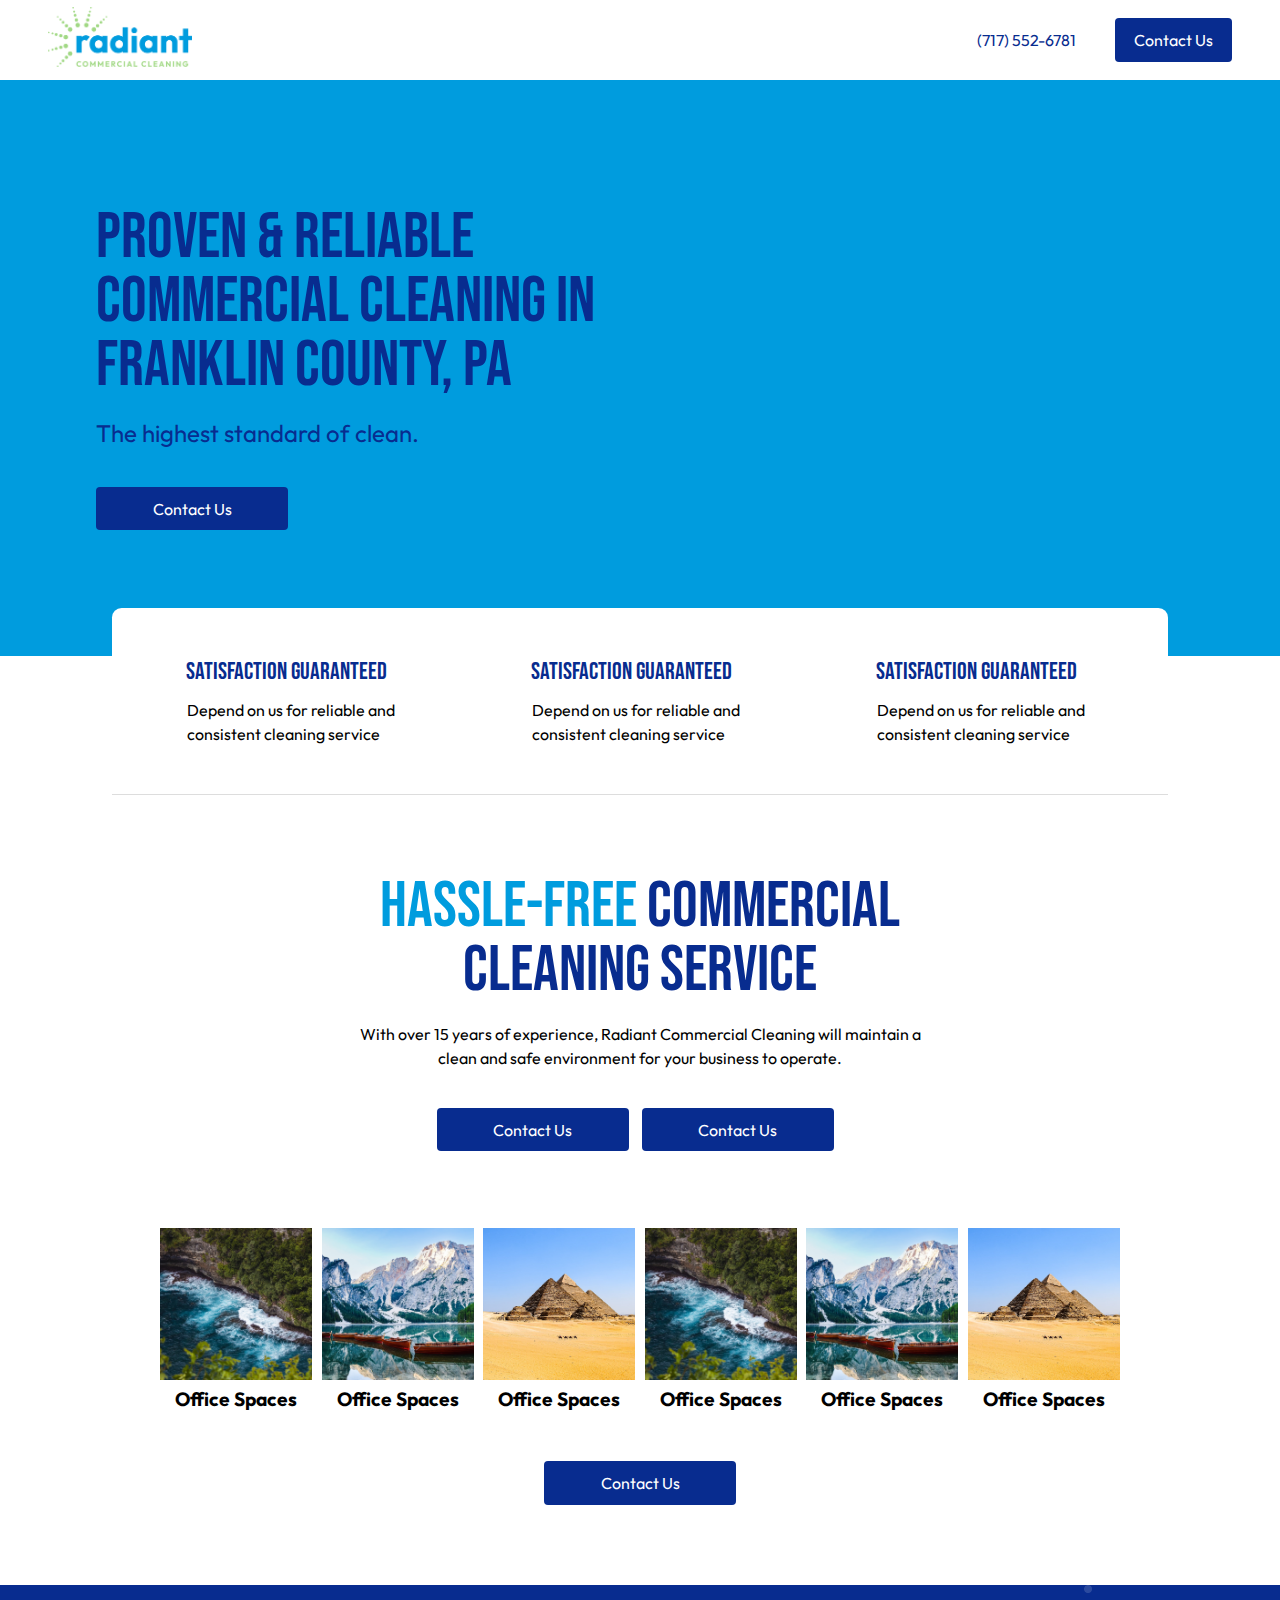
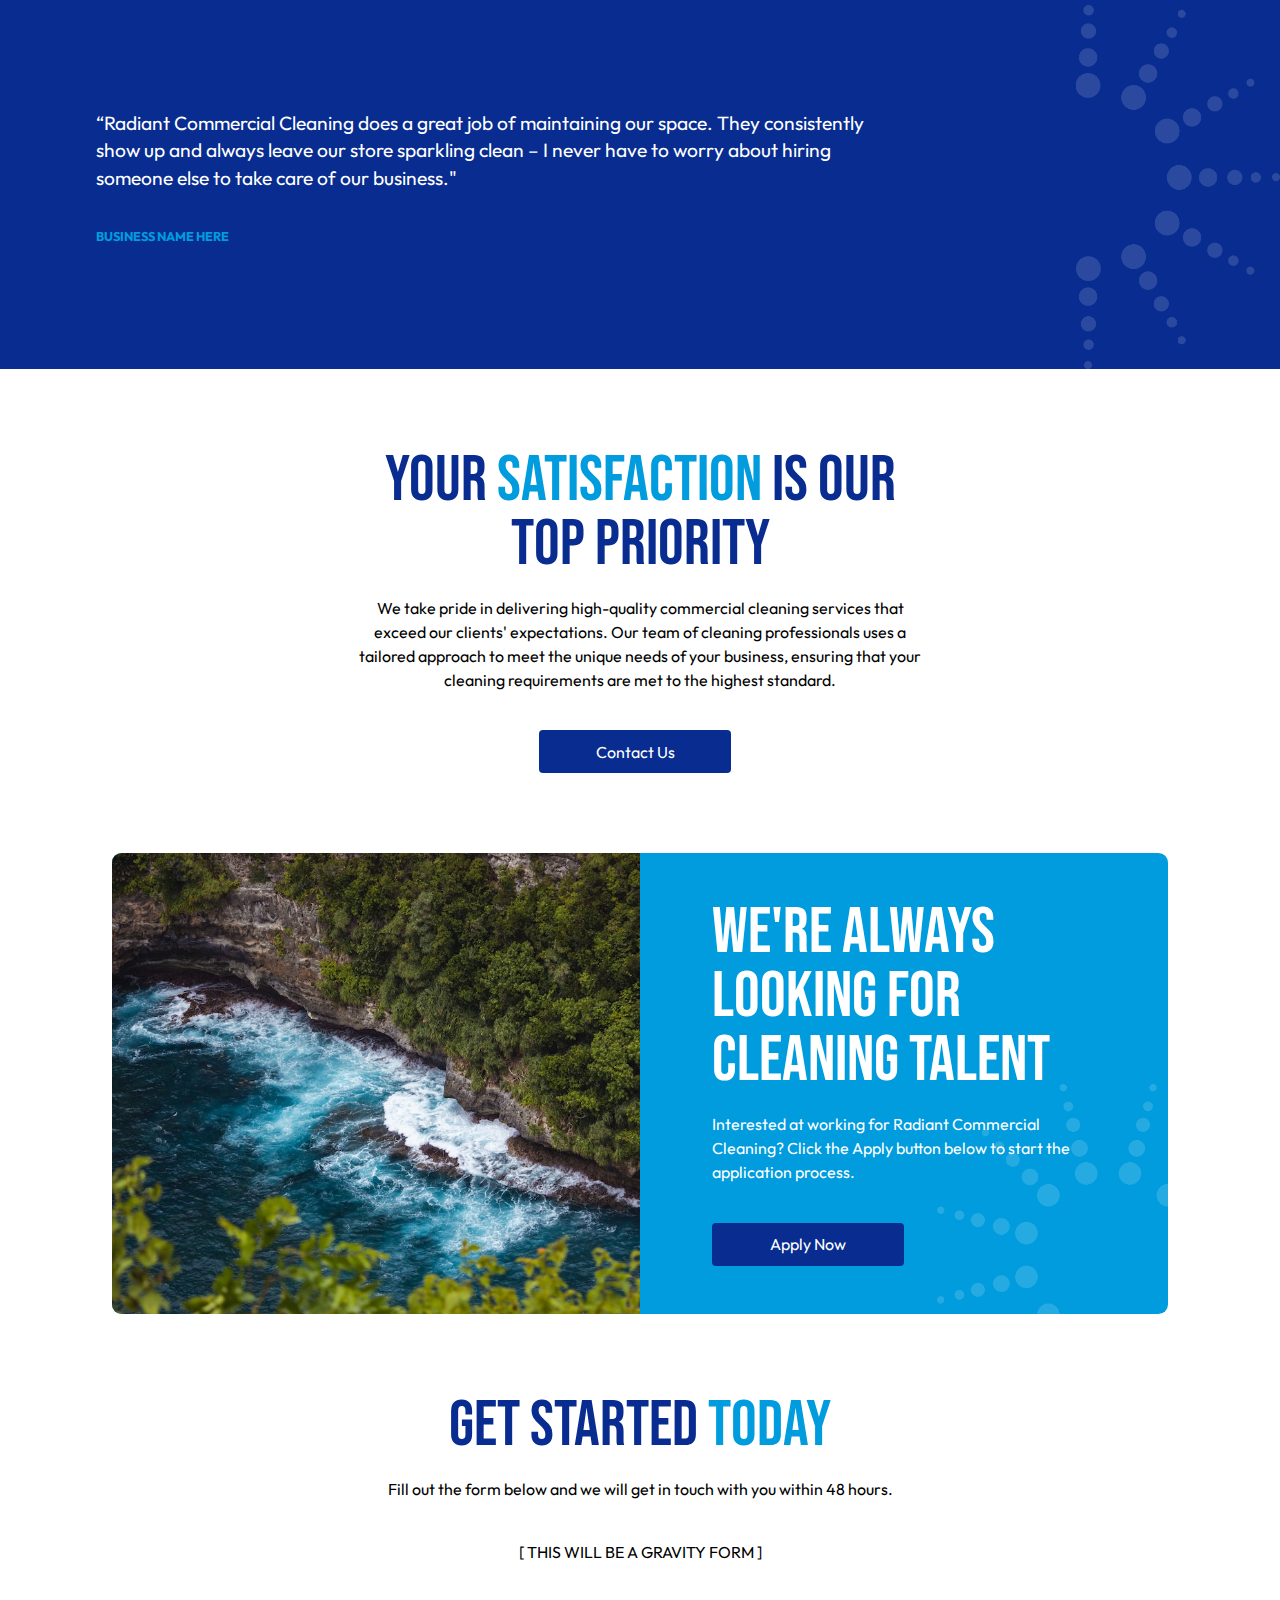
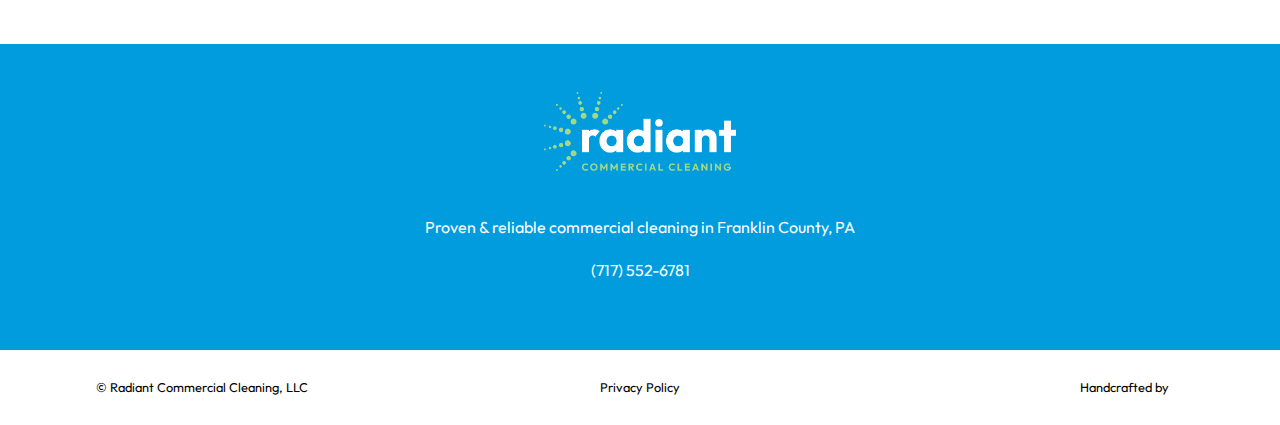
==== commit 4bd8c77b: "Merge pull request #2 from beginners-luck/1-base-html-and-style" ====
--- a/temp-html-version/index.html
+++ b/temp-html-version/index.html
@@ -33,7 +33,6 @@
                 <div class="wp-content">
                     <h1>Proven & Reliable Commercial Cleaning In Franklin County, PA</h1>
                     <p>The highest standard of clean.</p>
-                    <a class="button blue" href="#contact">Contact Us</a>
                     <a class="button blue" href="#contact">Contact Us</a>
                 </div>
             </div>
--- a/css/style.css
+++ b/css/style.css
@@ -1,5 +1,4 @@
-@charset "UTF-8";
-@import url("https://fonts.googleapis.com/css2?family=Bebas+Neue&family=Outfit:wght@400;700&display=swap");
+@import url("https://fonts.googleapis.com/css2?family=Bebas+Neue&family=Outfit&display=swap");
 * {
   box-sizing: border-box;
 }
@@ -22,7 +21,7 @@
 }
 
 body {
-  color: #252525;
+  color: #000000;
   font: 2rem/3rem "Outfit", sans-serif;
 }
 body.nav-menu-open {
@@ -92,7 +91,7 @@
 
 ::selection {
   color: white;
-  background: #a1d884;
+  background: #d6d3ab;
 }
 
 :focus {
@@ -251,11 +250,7 @@
     opacity: 1;
   }
 }
-#content > div {
-  margin-bottom: 10rem;
-}
-
-.wp-content p, .wp-content ol, .wp-content ul, .wp-content hr, .wp-content blockquote {
+.wp-content p {
   margin-bottom: 4.8rem;
 }
 .wp-content a.button {
@@ -264,19 +259,6 @@
 }
 .wp-content > :last-child {
   margin-bottom: 0 !important;
-}
-
-.default-header {
-  padding: 10rem 12rem;
-  margin-top: 10rem;
-  margin-bottom: 10rem;
-}
-.default-header h1 {
-  margin-bottom: 0;
-}
-
-ol, ul {
-  margin: 0;
 }
 
 /** 
@@ -308,10 +290,6 @@
 .blue-dark-bkg-color a::before {
   background-color: #fff;
 }
-.blue-bkg-color a:focus,
-.blue-dark-bkg-color a:focus {
-  color: #fff;
-}
 
 /**
  Headings 1 to 6 
@@ -339,7 +317,6 @@
 }
 
 h3 {
-  color: #082c8f;
   font-size: 2.4rem;
   line-height: 3.4rem;
   margin-bottom: 1.2rem;
@@ -348,9 +325,7 @@
 h4 {
   font-size: 1.6rem;
   line-height: 1.6rem;
-  letter-spacing: 1px;
   text-transform: uppercase;
-  font-weight: bold;
   color: #009cde;
 }
 
@@ -367,51 +342,37 @@
   content: " ";
   position: absolute;
   background-color: #252525;
-  width: 0;
-  height: 2px;
+  width: 0%;
+  height: 1px;
   bottom: 0;
   left: 0;
   transition: all 0.4s ease-in-out;
 }
-a:hover {
-  text-decoration: none;
-  color: inherit;
-}
 a:hover::before {
   width: 100%;
 }
-a:focus {
-  text-decoration: none;
-  color: #252525;
-}
 
 /**
  Button Links (a tag with button class)
 */
-a.button.blue,
-input[type=submit],
-.menu-item.button.blue a {
+a.button,
+a.blue {
   color: #fff;
   background-color: #082c8f;
   display: inline-block;
 }
-a.button.blue:hover,
-input[type=submit]:hover,
-.menu-item.button.blue a:hover {
+a.button:hover,
+a.blue:hover {
   background-color: #244bb7;
 }
 
-a.button,
-input[type=submit],
-.menu-item.button.blue a {
+a.button {
   padding: 1.2rem 7rem;
   border-radius: 4px;
   text-align: center;
   min-width: 24rem;
 }
-a.button:hover::before,
-input[type=submit]:hover::before,
-.menu-item.button.blue a:hover::before {
+a.button:hover::before {
   width: 0%;
 }
 
@@ -440,432 +401,6 @@
   content: "\e902";
   font-size: 4.8rem;
   color: #fff;
-}
-
-/**
-Gravity Forms CSS Targeting Examples: https://docs.gravityforms.com/css-targeting-examples/
-Styling Radio Buttons: https://bryntum.com/blog/3-ways-to-style-radio-buttons-with-modern-css/
-Styling Number Fields: https://laracasts.com/discuss/channels/laravel/customize-increment-arrows-on-input-of-type-number-using-css
-*/
-body .gform_confirmation_message {
-  color: #082c8f;
-}
-body .gform_wrapper {
-  text-align: left;
-}
-body .gform_wrapper .gform_required_legend {
-  display: none;
-}
-body .gform_wrapper .gform_body .gform_fields .gfield {
-  /** 
-  Field Styles
-  */
-}
-body .gform_wrapper .gform_body .gform_fields .gfield .ginput_complex label {
-  color: #cccccc;
-  font: normal 1.5rem/1 "Outfit", sans-serif;
-}
-body .gform_wrapper .gform_body .gform_fields .gfield .gfield_description {
-  color: #cccccc;
-}
-body .gform_wrapper .gform_body .gform_fields .gfield .gfield_label {
-  font: bold 1.8rem/1 "Outfit", sans-serif;
-  color: #082c8f;
-  border-bottom: 0;
-}
-body .gform_wrapper .gform_body .gform_fields .gfield .gfield_label .gfield_required {
-  color: #082c8f;
-}
-body .gform_wrapper .gform_body .gform_fields .gfield input[type=text],
-body .gform_wrapper .gform_body .gform_fields .gfield input[type=email],
-body .gform_wrapper .gform_body .gform_fields .gfield input[type=tel],
-body .gform_wrapper .gform_body .gform_fields .gfield input[type=number],
-body .gform_wrapper .gform_body .gform_fields .gfield textarea {
-  font: normal 1.8rem/1 "Outfit", sans-serif !important;
-  border: 1px solid #cccccc;
-  border-radius: 4px;
-  padding: 1.6rem 2.4rem;
-  line-height: 1;
-}
-body .gform_wrapper .gform_body .gform_fields .gfield input::-moz-placeholder, body .gform_wrapper .gform_body .gform_fields .gfield textarea::-moz-placeholder {
-  color: #cccccc;
-}
-body .gform_wrapper .gform_body .gform_fields .gfield input::placeholder,
-body .gform_wrapper .gform_body .gform_fields .gfield textarea::placeholder {
-  color: #cccccc;
-}
-body .gform_wrapper .gform_body .gform_fields .gfield .gfield_radio label,
-body .gform_wrapper .gform_body .gform_fields .gfield .gfield_checkbox label {
-  font: normal 1.8rem/1 "Outfit", sans-serif;
-  line-height: 1.5;
-}
-body .gform_wrapper .gform_body .gform_fields .gfield .gfield_radio .gchoice,
-body .gform_wrapper .gform_body .gform_fields .gfield .gfield_checkbox .gchoice {
-  position: relative;
-}
-body .gform_wrapper .gform_body .gform_fields .gfield .gfield_radio input[type=radio],
-body .gform_wrapper .gform_body .gform_fields .gfield .gfield_checkbox input[type=radio] {
-  -webkit-appearance: none;
-     -moz-appearance: none;
-          appearance: none;
-  margin-right: 2.5rem;
-}
-body .gform_wrapper .gform_body .gform_fields .gfield .gfield_radio input[type=radio]::before,
-body .gform_wrapper .gform_body .gform_fields .gfield .gfield_checkbox input[type=radio]::before {
-  content: "";
-  position: absolute;
-  top: 55%;
-  transform: translateY(-50%);
-  border-radius: 50%;
-  background-color: #fff;
-  border: 1px solid #cccccc;
-  left: 0;
-  width: 1.8rem;
-  height: 1.8rem;
-}
-body .gform_wrapper .gform_body .gform_fields .gfield .gfield_radio input[type=radio]::after,
-body .gform_wrapper .gform_body .gform_fields .gfield .gfield_checkbox input[type=radio]::after {
-  content: "";
-  position: absolute;
-  top: 55%;
-  transform: translateY(-50%);
-  border-radius: 50%;
-  opacity: 0;
-  background-color: #009cde;
-  left: 0.4rem;
-  width: 1rem;
-  height: 1rem;
-}
-body .gform_wrapper .gform_body .gform_fields .gfield .gfield_radio input[type=radio]:checked::after,
-body .gform_wrapper .gform_body .gform_fields .gfield .gfield_checkbox input[type=radio]:checked::after {
-  opacity: 1;
-  transition: all 0.4s ease-in-out;
-}
-body .gform_wrapper .gform_body .gform_fields .gfield .gfield_radio input[type=checkbox],
-body .gform_wrapper .gform_body .gform_fields .gfield .gfield_checkbox input[type=checkbox] {
-  -webkit-appearance: none;
-     -moz-appearance: none;
-          appearance: none;
-  margin-right: 2.5rem;
-}
-body .gform_wrapper .gform_body .gform_fields .gfield .gfield_radio input[type=checkbox]::before,
-body .gform_wrapper .gform_body .gform_fields .gfield .gfield_checkbox input[type=checkbox]::before {
-  content: "";
-  position: absolute;
-  top: 55%;
-  transform: translateY(-50%);
-  background-color: #fff;
-  border: 1px solid #cccccc;
-  left: 0;
-  width: 1.8rem;
-  height: 1.8rem;
-}
-body .gform_wrapper .gform_body .gform_fields .gfield .gfield_radio input[type=checkbox]::after,
-body .gform_wrapper .gform_body .gform_fields .gfield .gfield_checkbox input[type=checkbox]::after {
-  content: "";
-  position: absolute;
-  top: 55%;
-  transform: translateY(-50%);
-  opacity: 0;
-  background-color: #009cde;
-  left: 0.4rem;
-  width: 1rem;
-  height: 1rem;
-}
-body .gform_wrapper .gform_body .gform_fields .gfield .gfield_radio input[type=checkbox]:checked::after,
-body .gform_wrapper .gform_body .gform_fields .gfield .gfield_checkbox input[type=checkbox]:checked::after {
-  opacity: 1;
-  transition: all 0.4s ease-in-out;
-}
-body .gform_wrapper .gform_footer {
-  padding: 16px 0 0 0 !important;
-}
-body .gform_wrapper .gform_footer input[type=submit] {
-  border: none;
-  margin: 0;
-}
-body .gform_wrapper.gravity-theme .gform_validation_errors {
-  border: none;
-  border-top: 2px solid #c02b0a;
-  border-bottom: 2px solid #c02b0a;
-  border-radius: 0px;
-  padding: 20px;
-  text-align: center;
-  background-color: transparent;
-  box-shadow: none;
-  margin-bottom: 6rem;
-}
-body .gform_wrapper.gravity-theme .gform_validation_errors h2 {
-  font-family: "Outfit", sans-serif;
-  font-weight: bold;
-  font-size: 1.8rem;
-  line-height: 1.5;
-}
-body .gform_wrapper [aria-invalid=true] {
-  border: 1px solid #c02b0a !important;
-}
-body .gform_wrapper .gform_body .gform_fields .gfield_error .validation_message {
-  color: #c02b0a;
-  border: none;
-  background-color: transparent;
-  margin: 0px;
-  padding-left: 0;
-}
-
-/*!
- *         ,/
- *       ,'/
- *     ,' /
- *   ,'  /_____,
- * .'____    ,'
- *      /  ,'
- *     / ,'
- *    /,'
- *   /'
- *
- * Selectric ϟ v1.13.0 (Aug 22 2017) - http://lcdsantos.github.io/jQuery-Selectric/
- *
- * Copyright (c) 2017 Leonardo Santos; MIT License
- * 
- * Custom styles added.
- * Selectric Styles: https://selectric.js.org/demo.html
- */
-.selectric-wrapper {
-  position: relative;
-  cursor: pointer;
-  /* Items box */
-}
-.selectric-wrapper .selectric {
-  border: 1px solid #cccccc;
-  border-radius: 4px;
-  background: #fff;
-  position: relative;
-  overflow: hidden;
-  min-height: 5.8rem;
-  padding: 1.8rem 2.4rem;
-}
-.selectric-wrapper .selectric .label {
-  text-align: left;
-  display: block;
-  white-space: nowrap;
-  overflow: hidden;
-  text-overflow: ellipsis;
-  margin: 0 3.8rem 0 0;
-  padding: 0;
-  font: normal 1.8rem/1 "Outfit", sans-serif;
-  color: inherit;
-  -webkit-user-select: none;
-  -moz-user-select: none;
-  user-select: none;
-}
-.selectric-wrapper .selectric .button {
-  display: block;
-  position: absolute;
-  right: 0;
-  top: 0;
-  width: 38px;
-  height: 100%;
-  line-height: 38px;
-  background-color: #fff;
-  color: inherit;
-  text-align: center;
-  font: 0/0 a;
-  *font: 20px/38px Lucida Sans Unicode, Arial Unicode MS, Arial;
-}
-.selectric-wrapper .selectric .button::after {
-  content: "\e905";
-  font-family: "icomoon";
-  rotate: -90deg;
-  position: absolute;
-  color: #009cde;
-  font-size: 1rem;
-  top: 50%;
-  right: 0;
-  left: 0;
-  margin: auto;
-  transition: all 0.3s ease-in-out;
-}
-.selectric-wrapper .selectric-items {
-  display: none;
-  position: absolute;
-  top: 100%;
-  left: 0;
-  background: #fff;
-  border: 1px solid #cccccc;
-  border-radius: 4px;
-  z-index: -1;
-  box-shadow: 0 0 10px -6px;
-}
-.selectric-wrapper .selectric-items .selectric-scroll {
-  height: 100%;
-  overflow: auto;
-}
-.selectric-wrapper .selectric-items ul {
-  list-style: none;
-  padding: 0;
-  margin: 0;
-  font-size: 12px;
-  line-height: 20px;
-  min-height: 20px;
-}
-.selectric-wrapper .selectric-items ul li {
-  display: block;
-  font: normal 1.8rem/1 "Outfit", sans-serif;
-  padding: 1.8rem 2.4rem;
-  color: inherit;
-  cursor: pointer;
-}
-.selectric-wrapper .selectric-items ul li.selected {
-  background: blue;
-}
-.selectric-wrapper .selectric-items ul li.highlighted {
-  background: #009cde;
-}
-.selectric-wrapper .selectric-items ul li:hover {
-  background: #009cde;
-}
-.selectric-wrapper .selectric-items .disabled {
-  filter: alpha(opacity=50);
-  opacity: 0.5;
-  cursor: default !important;
-  background: none !important;
-  color: #666 !important;
-  -webkit-user-select: none;
-  -moz-user-select: none;
-  user-select: none;
-}
-.selectric-wrapper .selectric-items .selectric-group .selectric-group-label {
-  font-weight: bold;
-  padding-left: 10px;
-  cursor: default;
-  -webkit-user-select: none;
-  -moz-user-select: none;
-  user-select: none;
-  background: none;
-  color: #252525;
-}
-.selectric-wrapper .selectric-items .selectric-group.disabled li {
-  filter: alpha(opacity=100);
-  opacity: 1;
-}
-.selectric-wrapper .selectric-items .selectric-group li {
-  padding-left: 25px;
-}
-.selectric-wrapper .selectric-input {
-  position: absolute !important;
-  top: 0 !important;
-  left: 0 !important;
-  overflow: hidden !important;
-  clip: rect(0, 0, 0, 0) !important;
-  margin: 0 !important;
-  padding: 0 !important;
-  width: 1px !important;
-  height: 1px !important;
-  outline: none !important;
-  border: none !important;
-  *font: 0/0 a !important;
-  background: none !important;
-}
-
-.selectric-above .selectric-items {
-  top: auto;
-  bottom: 100%;
-}
-
-.selectric-responsive {
-  width: 100%;
-}
-
-.selectric-focus .selectric {
-  border: 1px solid #cccccc;
-}
-
-.selectric-hover .selectric .button:after {
-  color: #244bb7;
-}
-
-.selectric-open {
-  z-index: 9999;
-}
-.selectric-open .selectric {
-  border: 1px solid #cccccc;
-}
-.selectric-open .selectric-items {
-  display: block;
-}
-
-.selectric-disabled {
-  filter: alpha(opacity=50);
-  opacity: 0.5;
-  cursor: default;
-  -webkit-user-select: none;
-  -moz-user-select: none;
-  user-select: none;
-}
-
-.selectric-hide-select {
-  position: relative;
-  overflow: hidden;
-  width: 0;
-  height: 0;
-}
-.selectric-hide-select select {
-  position: absolute;
-  left: -100%;
-}
-.selectric-hide-select.selectric-is-native {
-  position: absolute;
-  width: 100%;
-  height: 100%;
-  z-index: 10;
-}
-.selectric-hide-select.selectric-is-native select {
-  position: absolute;
-  top: 0;
-  left: 0;
-  right: 0;
-  height: 100%;
-  width: 100%;
-  border: none;
-  z-index: 1;
-  box-sizing: border-box;
-  opacity: 0;
-}
-
-.selectric-temp-show {
-  position: absolute !important;
-  visibility: hidden !important;
-  display: block !important;
-}
-
-#html5box-html5-lightbox #html5-lightbox-box,
-#html5box-html5-lightbox .html5-elem-wrap {
-  max-width: 72rem !important;
-}
-#html5box-html5-lightbox .html5lightbox-div {
-  padding: 4.8rem 3.6rem;
-}
-#html5box-html5-lightbox .html5lightbox-div .wp-content {
-  text-align: left;
-}
-#html5box-html5-lightbox .html5lightbox-div .wp-content textarea {
-  height: 100px;
-}
-#html5box-html5-lightbox #html5-close {
-  margin: 2rem 2rem 0 0 !important;
-}
-#html5box-html5-lightbox #html5-close::before {
-  content: "\e906";
-  font-family: "icomoon";
-  color: #082c8f;
-  font-size: 2rem;
-  background-color: #fff;
-  position: absolute;
-  right: 50%;
-  top: 50%;
-  transform: translate(50%, -50%);
-  width: 4rem;
-  height: 4rem;
 }
 
 .nav-container {
@@ -881,14 +416,11 @@
   justify-content: space-between;
   padding: 1.3rem 6rem;
 }
-.nav-container .nav-logo-link img {
+.nav-container img {
   height: 7.4rem;
 }
-.nav-container .nav-logo-link:hover::before {
-  width: 0%;
-}
-.nav-container a::before {
-  background-color: #082c8f;
+.nav-container a:hover::before {
+  width: 0;
 }
 .nav-container nav {
   color: #082c8f;
@@ -900,7 +432,7 @@
   align-content: center;
   gap: 4.8rem;
 }
-.nav-container nav ul .menu-item.button a {
+.nav-container nav ul a.button {
   padding: 1.2rem 2.4rem;
   min-width: 0;
 }
@@ -927,17 +459,13 @@
   line-height: 4rem;
 }
 
-.page .container {
-  text-align: left;
+.content > div {
+  margin-bottom: 10rem;
 }
 
 /**
 Features Content
 */
-.home .container {
-  text-align: center;
-}
-
 #home-features-container {
   background-color: #fff;
   padding: 6rem;
@@ -978,7 +506,6 @@
 }
 #home-service-areas-container .service-areas-container .service-area {
   max-width: 19rem;
-  word-spacing: 5rem;
 }
 #home-service-areas-container .service-areas-container .service-area img {
   -o-object-fit: cover;
@@ -986,7 +513,6 @@
   height: 19rem;
   -o-object-position: 50% 50%;
      object-position: 50% 50%;
-  margin-bottom: 1.2rem;
 }
 #home-service-areas-container .service-areas-container .service-area p {
   font-size: 2.4rem;
@@ -996,7 +522,6 @@
 
 /**
 Testimonial Content
-Swiperjs Styling Tips: https://oxygen4fun.supadezign.com/tips/swiperjs-tips-and-good-practice/
 */
 #home-testimonial-container {
   position: relative;
@@ -1011,27 +536,21 @@
   margin-bottom: 4.8rem;
   font-weight: normal;
 }
-#home-testimonial-container .swiper {
-  width: 100%;
-}
-#home-testimonial-container .swiper .swiper-slide .wp-content {
-  margin-right: 27rem;
-}
-#home-testimonial-container .swiper .icon-back-arrow {
-  position: absolute;
-  bottom: 50%;
-  right: 7.2rem;
-  transform: translateY(50%);
-  z-index: 10;
-  cursor: pointer;
-}
-#home-testimonial-container .swiper .icon-forward-arrow {
-  position: absolute;
-  bottom: 50%;
-  right: 0;
-  transform: translateY(50%);
-  z-index: 10;
-  cursor: pointer;
+#home-testimonial-container .slider {
+  z-index: 1;
+  display: flex;
+  gap: 18rem;
+  -moz-align-items: center;
+  align-items: center;
+  align-content: center;
+}
+#home-testimonial-container .slider .slider-progress-keys {
+  display: flex;
+  gap: 2.4rem;
+}
+#home-testimonial-container .slider .slider-progress-keys button {
+  background-color: transparent;
+  border: none;
 }
 #home-testimonial-container .gleam {
   position: absolute;
@@ -1125,17 +644,8 @@
 footer .footer-bottom-row a:hover::before {
   width: 0%;
 }
-footer .footer-bottom-row .menu {
-  list-style-type: none;
-  padding: 0;
-  display: flex;
-  gap: 3rem;
-}
-footer .footer-bottom-row .menu#menu-footer-menu {
-  justify-content: center;
-}
-
-.hidden-mobile {
+
+.hidden {
   display: none;
 }
 
@@ -1184,18 +694,16 @@
     line-height: 1.6rem;
   }
   /**
-  Removing and Adding Global Padding (this will be better next time lol)
+  Removing and Adding Global Padding
   */
   .nav-container,
   #home-hero-container,
-  .default-header,
   #home-features-container,
   #home-service-areas-container,
   #home-testimonial-container,
   #home-satisfaction-container,
   #home-hiring-cta-container .hiring-content,
   #contact,
-  .page .container,
   footer .footer-top-row,
   footer .footer-bottom-row {
     padding-left: 2.8rem;
@@ -1221,7 +729,7 @@
     font-size: 2.2rem;
     line-height: 2.2rem;
   }
-  header img.hidden-mobile {
+  header img.hidden {
     height: 38rem;
     width: 100%;
     -o-object-fit: cover;
@@ -1240,27 +748,13 @@
     font-size: 2rem;
     line-height: 3rem;
   }
-  #home-testimonial-container {
-    min-height: 0;
-  }
   #home-testimonial-container .gleam {
     display: none;
   }
-  #home-testimonial-container .swiper {
-    padding-bottom: 9.6rem;
-  }
-  #home-testimonial-container .swiper .swiper-slide .wp-content {
-    margin-right: 0;
-  }
-  #home-testimonial-container .swiper .icon-back-arrow {
-    transform: translateY(0%);
-    bottom: 0;
-    left: 0;
-  }
-  #home-testimonial-container .swiper .icon-forward-arrow {
-    transform: translateY(0%);
-    bottom: 0;
-    left: 7.2rem;
+  #home-testimonial-container .slider {
+    flex-direction: column;
+    gap: 8.6rem;
+    align-items: normal;
   }
   #home-hiring-cta-container {
     grid-template-columns: 1fr;
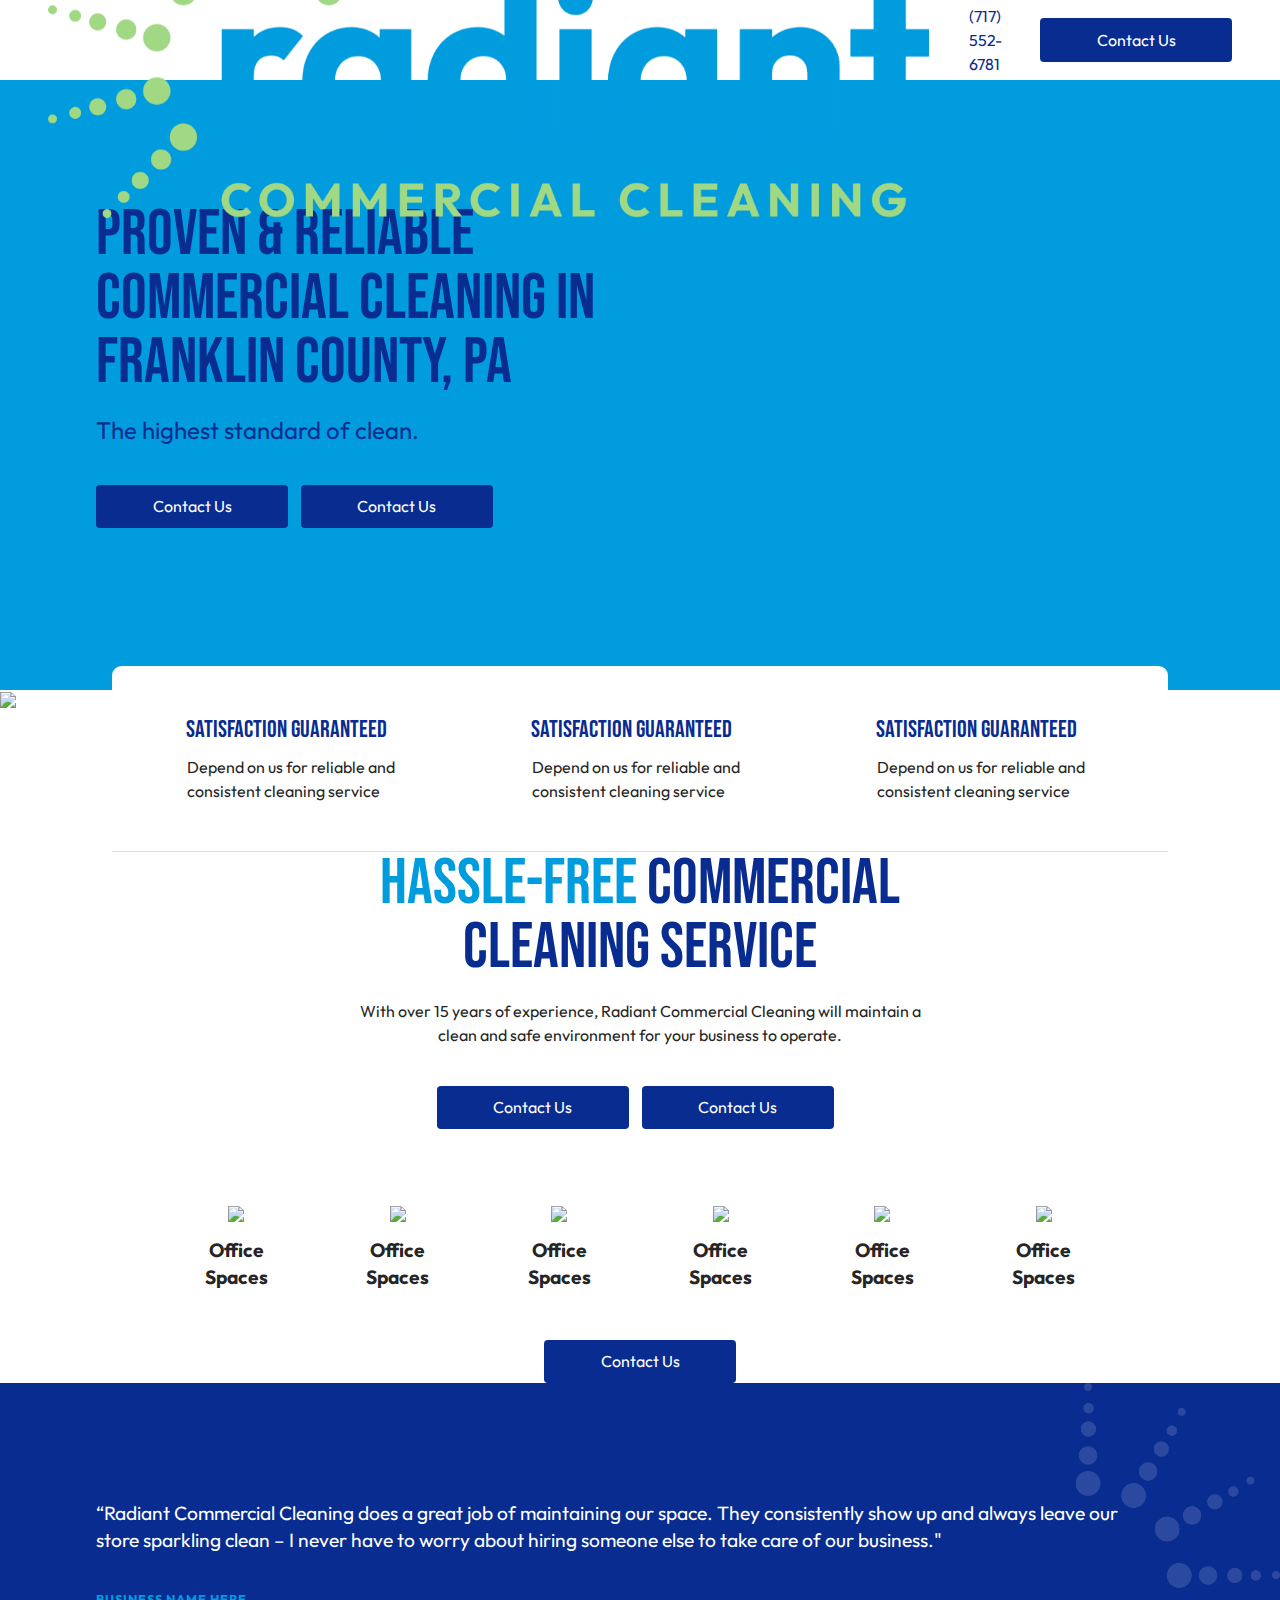
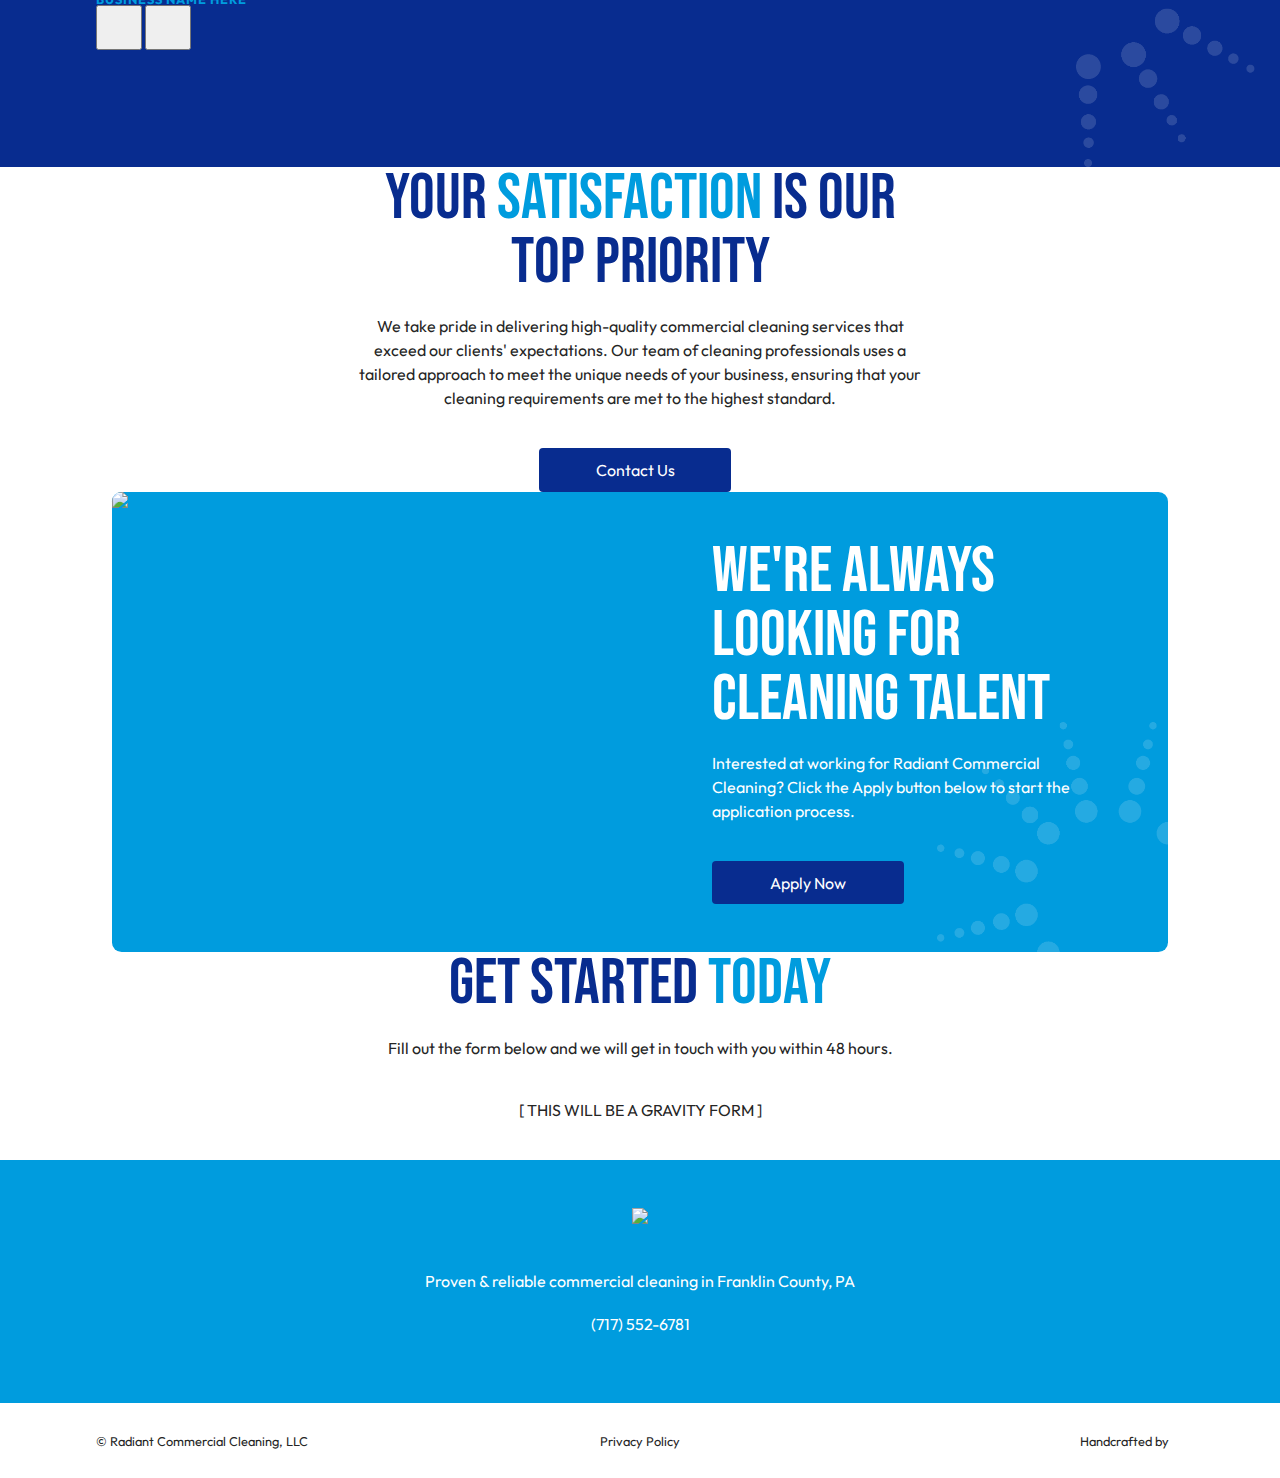
==== commit 78397f9a: "Merge pull request #4 from beginners-luck/1-base-html-and-style" ====
--- a/temp-html-version/index.html
+++ b/temp-html-version/index.html
@@ -33,6 +33,7 @@
                 <div class="wp-content">
                     <h1>Proven & Reliable Commercial Cleaning In Franklin County, PA</h1>
                     <p>The highest standard of clean.</p>
+                    <a class="button blue" href="#contact">Contact Us</a>
                     <a class="button blue" href="#contact">Contact Us</a>
                 </div>
             </div>
--- a/css/style.css
+++ b/css/style.css
@@ -1,4 +1,5 @@
-@import url("https://fonts.googleapis.com/css2?family=Bebas+Neue&family=Outfit&display=swap");
+@charset "UTF-8";
+@import url("https://fonts.googleapis.com/css2?family=Bebas+Neue&family=Outfit:wght@400;700&display=swap");
 * {
   box-sizing: border-box;
 }
@@ -21,7 +22,7 @@
 }
 
 body {
-  color: #000000;
+  color: #252525;
   font: 2rem/3rem "Outfit", sans-serif;
 }
 body.nav-menu-open {
@@ -91,7 +92,7 @@
 
 ::selection {
   color: white;
-  background: #d6d3ab;
+  background: #a1d884;
 }
 
 :focus {
@@ -250,7 +251,11 @@
     opacity: 1;
   }
 }
-.wp-content p {
+#content > div {
+  margin-bottom: 10rem;
+}
+
+.wp-content p, .wp-content ol, .wp-content ul, .wp-content hr, .wp-content blockquote {
   margin-bottom: 4.8rem;
 }
 .wp-content a.button {
@@ -259,6 +264,19 @@
 }
 .wp-content > :last-child {
   margin-bottom: 0 !important;
+}
+
+.default-header {
+  padding: 10rem 12rem;
+  margin-top: 10rem;
+  margin-bottom: 10rem;
+}
+.default-header h1 {
+  margin-bottom: 0;
+}
+
+ol, ul {
+  margin: 0;
 }
 
 /** 
@@ -289,6 +307,10 @@
 .blue-bkg-color a::before,
 .blue-dark-bkg-color a::before {
   background-color: #fff;
+}
+.blue-bkg-color a:focus,
+.blue-dark-bkg-color a:focus {
+  color: #fff;
 }
 
 /**
@@ -317,6 +339,7 @@
 }
 
 h3 {
+  color: #082c8f;
   font-size: 2.4rem;
   line-height: 3.4rem;
   margin-bottom: 1.2rem;
@@ -325,7 +348,9 @@
 h4 {
   font-size: 1.6rem;
   line-height: 1.6rem;
+  letter-spacing: 1px;
   text-transform: uppercase;
+  font-weight: bold;
   color: #009cde;
 }
 
@@ -342,37 +367,51 @@
   content: " ";
   position: absolute;
   background-color: #252525;
-  width: 0%;
-  height: 1px;
+  width: 0;
+  height: 2px;
   bottom: 0;
   left: 0;
   transition: all 0.4s ease-in-out;
 }
+a:hover {
+  text-decoration: none;
+  color: inherit;
+}
 a:hover::before {
   width: 100%;
+}
+a:focus {
+  text-decoration: none;
+  color: #252525;
 }
 
 /**
  Button Links (a tag with button class)
 */
-a.button,
-a.blue {
+a.button.blue,
+input[type=submit],
+.menu-item.button.blue a {
   color: #fff;
   background-color: #082c8f;
   display: inline-block;
 }
-a.button:hover,
-a.blue:hover {
+a.button.blue:hover,
+input[type=submit]:hover,
+.menu-item.button.blue a:hover {
   background-color: #244bb7;
 }
 
-a.button {
+a.button,
+input[type=submit],
+.menu-item.button.blue a {
   padding: 1.2rem 7rem;
   border-radius: 4px;
   text-align: center;
   min-width: 24rem;
 }
-a.button:hover::before {
+a.button:hover::before,
+input[type=submit]:hover::before,
+.menu-item.button.blue a:hover::before {
   width: 0%;
 }
 
@@ -401,6 +440,432 @@
   content: "\e902";
   font-size: 4.8rem;
   color: #fff;
+}
+
+/**
+Gravity Forms CSS Targeting Examples: https://docs.gravityforms.com/css-targeting-examples/
+Styling Radio Buttons: https://bryntum.com/blog/3-ways-to-style-radio-buttons-with-modern-css/
+Styling Number Fields: https://laracasts.com/discuss/channels/laravel/customize-increment-arrows-on-input-of-type-number-using-css
+*/
+body .gform_confirmation_message {
+  color: #082c8f;
+}
+body .gform_wrapper {
+  text-align: left;
+}
+body .gform_wrapper .gform_required_legend {
+  display: none;
+}
+body .gform_wrapper .gform_body .gform_fields .gfield {
+  /** 
+  Field Styles
+  */
+}
+body .gform_wrapper .gform_body .gform_fields .gfield .ginput_complex label {
+  color: #cccccc;
+  font: normal 1.5rem/1 "Outfit", sans-serif;
+}
+body .gform_wrapper .gform_body .gform_fields .gfield .gfield_description {
+  color: #cccccc;
+}
+body .gform_wrapper .gform_body .gform_fields .gfield .gfield_label {
+  font: bold 1.8rem/1 "Outfit", sans-serif;
+  color: #082c8f;
+  border-bottom: 0;
+}
+body .gform_wrapper .gform_body .gform_fields .gfield .gfield_label .gfield_required {
+  color: #082c8f;
+}
+body .gform_wrapper .gform_body .gform_fields .gfield input[type=text],
+body .gform_wrapper .gform_body .gform_fields .gfield input[type=email],
+body .gform_wrapper .gform_body .gform_fields .gfield input[type=tel],
+body .gform_wrapper .gform_body .gform_fields .gfield input[type=number],
+body .gform_wrapper .gform_body .gform_fields .gfield textarea {
+  font: normal 1.8rem/1 "Outfit", sans-serif !important;
+  border: 1px solid #cccccc;
+  border-radius: 4px;
+  padding: 1.6rem 2.4rem;
+  line-height: 1;
+}
+body .gform_wrapper .gform_body .gform_fields .gfield input::-moz-placeholder, body .gform_wrapper .gform_body .gform_fields .gfield textarea::-moz-placeholder {
+  color: #cccccc;
+}
+body .gform_wrapper .gform_body .gform_fields .gfield input::placeholder,
+body .gform_wrapper .gform_body .gform_fields .gfield textarea::placeholder {
+  color: #cccccc;
+}
+body .gform_wrapper .gform_body .gform_fields .gfield .gfield_radio label,
+body .gform_wrapper .gform_body .gform_fields .gfield .gfield_checkbox label {
+  font: normal 1.8rem/1 "Outfit", sans-serif;
+  line-height: 1.5;
+}
+body .gform_wrapper .gform_body .gform_fields .gfield .gfield_radio .gchoice,
+body .gform_wrapper .gform_body .gform_fields .gfield .gfield_checkbox .gchoice {
+  position: relative;
+}
+body .gform_wrapper .gform_body .gform_fields .gfield .gfield_radio input[type=radio],
+body .gform_wrapper .gform_body .gform_fields .gfield .gfield_checkbox input[type=radio] {
+  -webkit-appearance: none;
+     -moz-appearance: none;
+          appearance: none;
+  margin-right: 2.5rem;
+}
+body .gform_wrapper .gform_body .gform_fields .gfield .gfield_radio input[type=radio]::before,
+body .gform_wrapper .gform_body .gform_fields .gfield .gfield_checkbox input[type=radio]::before {
+  content: "";
+  position: absolute;
+  top: 55%;
+  transform: translateY(-50%);
+  border-radius: 50%;
+  background-color: #fff;
+  border: 1px solid #cccccc;
+  left: 0;
+  width: 1.8rem;
+  height: 1.8rem;
+}
+body .gform_wrapper .gform_body .gform_fields .gfield .gfield_radio input[type=radio]::after,
+body .gform_wrapper .gform_body .gform_fields .gfield .gfield_checkbox input[type=radio]::after {
+  content: "";
+  position: absolute;
+  top: 55%;
+  transform: translateY(-50%);
+  border-radius: 50%;
+  opacity: 0;
+  background-color: #009cde;
+  left: 0.4rem;
+  width: 1rem;
+  height: 1rem;
+}
+body .gform_wrapper .gform_body .gform_fields .gfield .gfield_radio input[type=radio]:checked::after,
+body .gform_wrapper .gform_body .gform_fields .gfield .gfield_checkbox input[type=radio]:checked::after {
+  opacity: 1;
+  transition: all 0.4s ease-in-out;
+}
+body .gform_wrapper .gform_body .gform_fields .gfield .gfield_radio input[type=checkbox],
+body .gform_wrapper .gform_body .gform_fields .gfield .gfield_checkbox input[type=checkbox] {
+  -webkit-appearance: none;
+     -moz-appearance: none;
+          appearance: none;
+  margin-right: 2.5rem;
+}
+body .gform_wrapper .gform_body .gform_fields .gfield .gfield_radio input[type=checkbox]::before,
+body .gform_wrapper .gform_body .gform_fields .gfield .gfield_checkbox input[type=checkbox]::before {
+  content: "";
+  position: absolute;
+  top: 55%;
+  transform: translateY(-50%);
+  background-color: #fff;
+  border: 1px solid #cccccc;
+  left: 0;
+  width: 1.8rem;
+  height: 1.8rem;
+}
+body .gform_wrapper .gform_body .gform_fields .gfield .gfield_radio input[type=checkbox]::after,
+body .gform_wrapper .gform_body .gform_fields .gfield .gfield_checkbox input[type=checkbox]::after {
+  content: "";
+  position: absolute;
+  top: 55%;
+  transform: translateY(-50%);
+  opacity: 0;
+  background-color: #009cde;
+  left: 0.4rem;
+  width: 1rem;
+  height: 1rem;
+}
+body .gform_wrapper .gform_body .gform_fields .gfield .gfield_radio input[type=checkbox]:checked::after,
+body .gform_wrapper .gform_body .gform_fields .gfield .gfield_checkbox input[type=checkbox]:checked::after {
+  opacity: 1;
+  transition: all 0.4s ease-in-out;
+}
+body .gform_wrapper .gform_footer {
+  padding: 16px 0 0 0 !important;
+}
+body .gform_wrapper .gform_footer input[type=submit] {
+  border: none;
+  margin: 0;
+}
+body .gform_wrapper.gravity-theme .gform_validation_errors {
+  border: none;
+  border-top: 2px solid #c02b0a;
+  border-bottom: 2px solid #c02b0a;
+  border-radius: 0px;
+  padding: 20px;
+  text-align: center;
+  background-color: transparent;
+  box-shadow: none;
+  margin-bottom: 6rem;
+}
+body .gform_wrapper.gravity-theme .gform_validation_errors h2 {
+  font-family: "Outfit", sans-serif;
+  font-weight: bold;
+  font-size: 1.8rem;
+  line-height: 1.5;
+}
+body .gform_wrapper [aria-invalid=true] {
+  border: 1px solid #c02b0a !important;
+}
+body .gform_wrapper .gform_body .gform_fields .gfield_error .validation_message {
+  color: #c02b0a;
+  border: none;
+  background-color: transparent;
+  margin: 0px;
+  padding-left: 0;
+}
+
+/*!
+ *         ,/
+ *       ,'/
+ *     ,' /
+ *   ,'  /_____,
+ * .'____    ,'
+ *      /  ,'
+ *     / ,'
+ *    /,'
+ *   /'
+ *
+ * Selectric ϟ v1.13.0 (Aug 22 2017) - http://lcdsantos.github.io/jQuery-Selectric/
+ *
+ * Copyright (c) 2017 Leonardo Santos; MIT License
+ * 
+ * Custom styles added.
+ * Selectric Styles: https://selectric.js.org/demo.html
+ */
+.selectric-wrapper {
+  position: relative;
+  cursor: pointer;
+  /* Items box */
+}
+.selectric-wrapper .selectric {
+  border: 1px solid #cccccc;
+  border-radius: 4px;
+  background: #fff;
+  position: relative;
+  overflow: hidden;
+  min-height: 5.8rem;
+  padding: 1.8rem 2.4rem;
+}
+.selectric-wrapper .selectric .label {
+  text-align: left;
+  display: block;
+  white-space: nowrap;
+  overflow: hidden;
+  text-overflow: ellipsis;
+  margin: 0 3.8rem 0 0;
+  padding: 0;
+  font: normal 1.8rem/1 "Outfit", sans-serif;
+  color: inherit;
+  -webkit-user-select: none;
+  -moz-user-select: none;
+  user-select: none;
+}
+.selectric-wrapper .selectric .button {
+  display: block;
+  position: absolute;
+  right: 0;
+  top: 0;
+  width: 38px;
+  height: 100%;
+  line-height: 38px;
+  background-color: #fff;
+  color: inherit;
+  text-align: center;
+  font: 0/0 a;
+  *font: 20px/38px Lucida Sans Unicode, Arial Unicode MS, Arial;
+}
+.selectric-wrapper .selectric .button::after {
+  content: "\e905";
+  font-family: "icomoon";
+  rotate: -90deg;
+  position: absolute;
+  color: #009cde;
+  font-size: 1rem;
+  top: 50%;
+  right: 0;
+  left: 0;
+  margin: auto;
+  transition: all 0.3s ease-in-out;
+}
+.selectric-wrapper .selectric-items {
+  display: none;
+  position: absolute;
+  top: 100%;
+  left: 0;
+  background: #fff;
+  border: 1px solid #cccccc;
+  border-radius: 4px;
+  z-index: -1;
+  box-shadow: 0 0 10px -6px;
+}
+.selectric-wrapper .selectric-items .selectric-scroll {
+  height: 100%;
+  overflow: auto;
+}
+.selectric-wrapper .selectric-items ul {
+  list-style: none;
+  padding: 0;
+  margin: 0;
+  font-size: 12px;
+  line-height: 20px;
+  min-height: 20px;
+}
+.selectric-wrapper .selectric-items ul li {
+  display: block;
+  font: normal 1.8rem/1 "Outfit", sans-serif;
+  padding: 1.8rem 2.4rem;
+  color: inherit;
+  cursor: pointer;
+}
+.selectric-wrapper .selectric-items ul li.selected {
+  background: blue;
+}
+.selectric-wrapper .selectric-items ul li.highlighted {
+  background: #009cde;
+}
+.selectric-wrapper .selectric-items ul li:hover {
+  background: #009cde;
+}
+.selectric-wrapper .selectric-items .disabled {
+  filter: alpha(opacity=50);
+  opacity: 0.5;
+  cursor: default !important;
+  background: none !important;
+  color: #666 !important;
+  -webkit-user-select: none;
+  -moz-user-select: none;
+  user-select: none;
+}
+.selectric-wrapper .selectric-items .selectric-group .selectric-group-label {
+  font-weight: bold;
+  padding-left: 10px;
+  cursor: default;
+  -webkit-user-select: none;
+  -moz-user-select: none;
+  user-select: none;
+  background: none;
+  color: #252525;
+}
+.selectric-wrapper .selectric-items .selectric-group.disabled li {
+  filter: alpha(opacity=100);
+  opacity: 1;
+}
+.selectric-wrapper .selectric-items .selectric-group li {
+  padding-left: 25px;
+}
+.selectric-wrapper .selectric-input {
+  position: absolute !important;
+  top: 0 !important;
+  left: 0 !important;
+  overflow: hidden !important;
+  clip: rect(0, 0, 0, 0) !important;
+  margin: 0 !important;
+  padding: 0 !important;
+  width: 1px !important;
+  height: 1px !important;
+  outline: none !important;
+  border: none !important;
+  *font: 0/0 a !important;
+  background: none !important;
+}
+
+.selectric-above .selectric-items {
+  top: auto;
+  bottom: 100%;
+}
+
+.selectric-responsive {
+  width: 100%;
+}
+
+.selectric-focus .selectric {
+  border: 1px solid #cccccc;
+}
+
+.selectric-hover .selectric .button:after {
+  color: #244bb7;
+}
+
+.selectric-open {
+  z-index: 9999;
+}
+.selectric-open .selectric {
+  border: 1px solid #cccccc;
+}
+.selectric-open .selectric-items {
+  display: block;
+}
+
+.selectric-disabled {
+  filter: alpha(opacity=50);
+  opacity: 0.5;
+  cursor: default;
+  -webkit-user-select: none;
+  -moz-user-select: none;
+  user-select: none;
+}
+
+.selectric-hide-select {
+  position: relative;
+  overflow: hidden;
+  width: 0;
+  height: 0;
+}
+.selectric-hide-select select {
+  position: absolute;
+  left: -100%;
+}
+.selectric-hide-select.selectric-is-native {
+  position: absolute;
+  width: 100%;
+  height: 100%;
+  z-index: 10;
+}
+.selectric-hide-select.selectric-is-native select {
+  position: absolute;
+  top: 0;
+  left: 0;
+  right: 0;
+  height: 100%;
+  width: 100%;
+  border: none;
+  z-index: 1;
+  box-sizing: border-box;
+  opacity: 0;
+}
+
+.selectric-temp-show {
+  position: absolute !important;
+  visibility: hidden !important;
+  display: block !important;
+}
+
+#html5box-html5-lightbox #html5-lightbox-box,
+#html5box-html5-lightbox .html5-elem-wrap {
+  max-width: 72rem !important;
+}
+#html5box-html5-lightbox .html5lightbox-div {
+  padding: 4.8rem 3.6rem;
+}
+#html5box-html5-lightbox .html5lightbox-div .wp-content {
+  text-align: left;
+}
+#html5box-html5-lightbox .html5lightbox-div .wp-content textarea {
+  height: 100px;
+}
+#html5box-html5-lightbox #html5-close {
+  margin: 2rem 2rem 0 0 !important;
+}
+#html5box-html5-lightbox #html5-close::before {
+  content: "\e906";
+  font-family: "icomoon";
+  color: #082c8f;
+  font-size: 2rem;
+  background-color: #fff;
+  position: absolute;
+  right: 50%;
+  top: 50%;
+  transform: translate(50%, -50%);
+  width: 4rem;
+  height: 4rem;
 }
 
 .nav-container {
@@ -416,11 +881,14 @@
   justify-content: space-between;
   padding: 1.3rem 6rem;
 }
-.nav-container img {
+.nav-container .nav-logo-link img {
   height: 7.4rem;
 }
-.nav-container a:hover::before {
-  width: 0;
+.nav-container .nav-logo-link:hover::before {
+  width: 0%;
+}
+.nav-container a::before {
+  background-color: #082c8f;
 }
 .nav-container nav {
   color: #082c8f;
@@ -432,7 +900,7 @@
   align-content: center;
   gap: 4.8rem;
 }
-.nav-container nav ul a.button {
+.nav-container nav ul .menu-item.button a {
   padding: 1.2rem 2.4rem;
   min-width: 0;
 }
@@ -459,13 +927,17 @@
   line-height: 4rem;
 }
 
-.content > div {
-  margin-bottom: 10rem;
+.page .container {
+  text-align: left;
 }
 
 /**
 Features Content
 */
+.home .container {
+  text-align: center;
+}
+
 #home-features-container {
   background-color: #fff;
   padding: 6rem;
@@ -506,6 +978,7 @@
 }
 #home-service-areas-container .service-areas-container .service-area {
   max-width: 19rem;
+  word-spacing: 5rem;
 }
 #home-service-areas-container .service-areas-container .service-area img {
   -o-object-fit: cover;
@@ -513,6 +986,7 @@
   height: 19rem;
   -o-object-position: 50% 50%;
      object-position: 50% 50%;
+  margin-bottom: 1.2rem;
 }
 #home-service-areas-container .service-areas-container .service-area p {
   font-size: 2.4rem;
@@ -522,6 +996,7 @@
 
 /**
 Testimonial Content
+Swiperjs Styling Tips: https://oxygen4fun.supadezign.com/tips/swiperjs-tips-and-good-practice/
 */
 #home-testimonial-container {
   position: relative;
@@ -536,21 +1011,27 @@
   margin-bottom: 4.8rem;
   font-weight: normal;
 }
-#home-testimonial-container .slider {
-  z-index: 1;
-  display: flex;
-  gap: 18rem;
-  -moz-align-items: center;
-  align-items: center;
-  align-content: center;
-}
-#home-testimonial-container .slider .slider-progress-keys {
-  display: flex;
-  gap: 2.4rem;
-}
-#home-testimonial-container .slider .slider-progress-keys button {
-  background-color: transparent;
-  border: none;
+#home-testimonial-container .swiper {
+  width: 100%;
+}
+#home-testimonial-container .swiper .swiper-slide .wp-content {
+  margin-right: 27rem;
+}
+#home-testimonial-container .swiper .icon-back-arrow {
+  position: absolute;
+  bottom: 50%;
+  right: 7.2rem;
+  transform: translateY(50%);
+  z-index: 10;
+  cursor: pointer;
+}
+#home-testimonial-container .swiper .icon-forward-arrow {
+  position: absolute;
+  bottom: 50%;
+  right: 0;
+  transform: translateY(50%);
+  z-index: 10;
+  cursor: pointer;
 }
 #home-testimonial-container .gleam {
   position: absolute;
@@ -644,8 +1125,17 @@
 footer .footer-bottom-row a:hover::before {
   width: 0%;
 }
-
-.hidden {
+footer .footer-bottom-row .menu {
+  list-style-type: none;
+  padding: 0;
+  display: flex;
+  gap: 3rem;
+}
+footer .footer-bottom-row .menu#menu-footer-menu {
+  justify-content: center;
+}
+
+.hidden-mobile {
   display: none;
 }
 
@@ -694,16 +1184,18 @@
     line-height: 1.6rem;
   }
   /**
-  Removing and Adding Global Padding
+  Removing and Adding Global Padding (this will be better next time lol)
   */
   .nav-container,
   #home-hero-container,
+  .default-header,
   #home-features-container,
   #home-service-areas-container,
   #home-testimonial-container,
   #home-satisfaction-container,
   #home-hiring-cta-container .hiring-content,
   #contact,
+  .page .container,
   footer .footer-top-row,
   footer .footer-bottom-row {
     padding-left: 2.8rem;
@@ -729,7 +1221,7 @@
     font-size: 2.2rem;
     line-height: 2.2rem;
   }
-  header img.hidden {
+  header img.hidden-mobile {
     height: 38rem;
     width: 100%;
     -o-object-fit: cover;
@@ -748,13 +1240,27 @@
     font-size: 2rem;
     line-height: 3rem;
   }
+  #home-testimonial-container {
+    min-height: 0;
+  }
   #home-testimonial-container .gleam {
     display: none;
   }
-  #home-testimonial-container .slider {
-    flex-direction: column;
-    gap: 8.6rem;
-    align-items: normal;
+  #home-testimonial-container .swiper {
+    padding-bottom: 9.6rem;
+  }
+  #home-testimonial-container .swiper .swiper-slide .wp-content {
+    margin-right: 0;
+  }
+  #home-testimonial-container .swiper .icon-back-arrow {
+    transform: translateY(0%);
+    bottom: 0;
+    left: 0;
+  }
+  #home-testimonial-container .swiper .icon-forward-arrow {
+    transform: translateY(0%);
+    bottom: 0;
+    left: 7.2rem;
   }
   #home-hiring-cta-container {
     grid-template-columns: 1fr;
